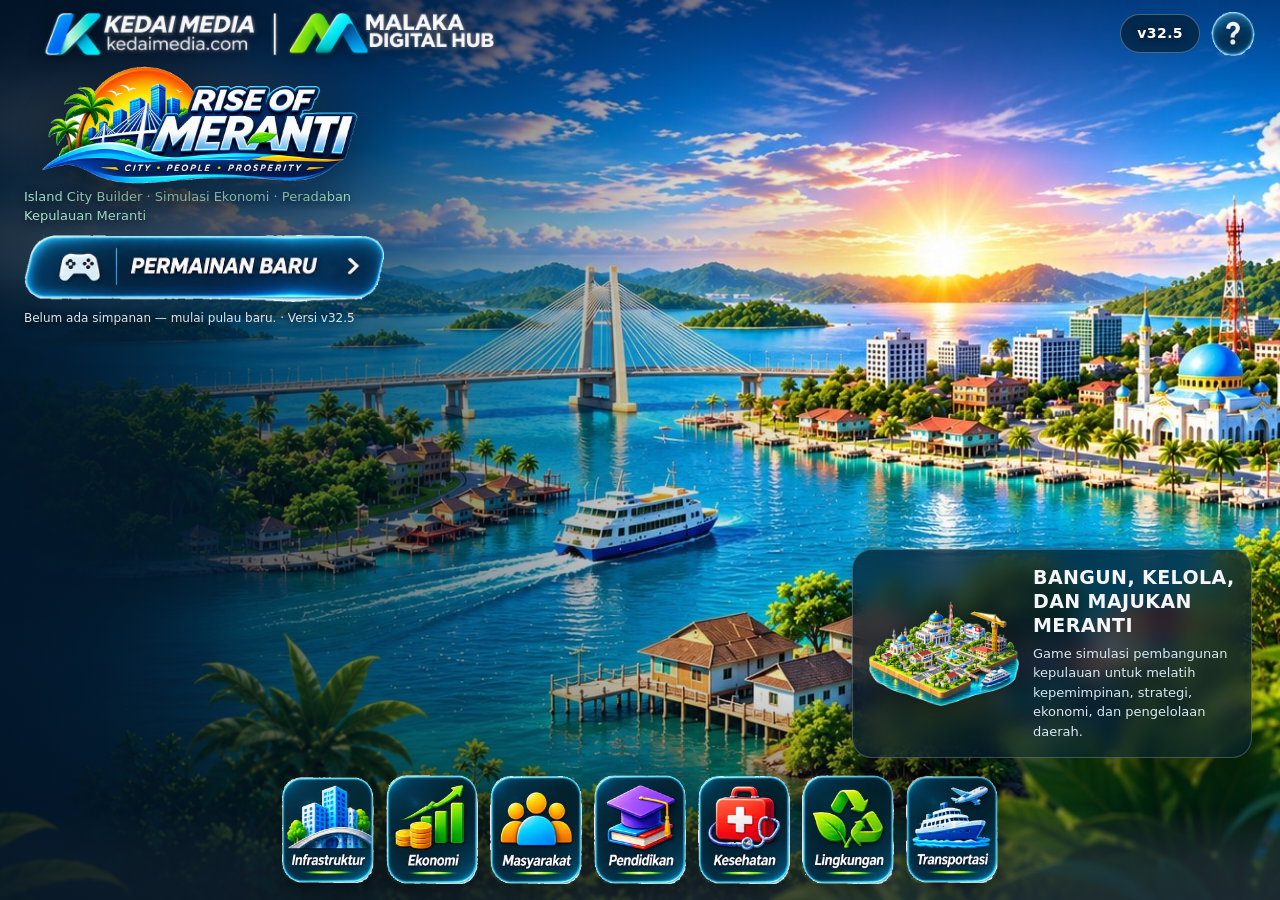
==== index.html @ 2fd9bd51 "v32.5: rebrand Meranti Rising → Rise of Meranti + logo baru PWA/favicon (judul, manifest, teks misi/" ====
<!DOCTYPE html>
<html lang="id">
<head>
<meta charset="UTF-8">
<meta name="viewport" content="width=device-width, initial-scale=1.0, maximum-scale=1.0, user-scalable=no, viewport-fit=cover">
<title>RISE OF MERANTI — Ayo Membangun Meranti!</title>
<!-- v22-W7 (PWA + Logo Resmi): manifest, theme-color, ikon Apple & favicon. -->
<link rel="manifest" href="manifest.json">
<meta name="theme-color" content="#0a1a2f">
<meta name="mobile-web-app-capable" content="yes">
<meta name="apple-mobile-web-app-capable" content="yes">
<meta name="apple-mobile-web-app-status-bar-style" content="black-translucent">
<meta name="apple-mobile-web-app-title" content="RISE OF MERANTI">
<link rel="apple-touch-icon" href="assets/icons/apple-touch-icon.png">
<link rel="icon" type="image/png" sizes="32x32" href="assets/icons/favicon-32.png">
<link rel="icon" type="image/png" sizes="48x48" href="assets/icons/favicon-48.png">
<link rel="shortcut icon" href="assets/icons/favicon-32.png">
<link rel="icon" href="assets/icons/favicon.ico">
<link rel="stylesheet" href="css/city.css?v=20">
<link rel="stylesheet" href="css/menu.css?v=2">
</head>
<body>
<!-- Layar mulai: pembuka sinematik MERANTI RISING (v20: main menu ala game PC/console; v26: layout RISE OF MERANTI — panorama + header + logo + 5 tombol nav + promo + 7 kategori, lihat css/menu.css) -->
<div id="layarMulai">
  <div class="latarSinematik"><img src="assets/menu/menu-background.jpg" alt="Panorama Kepulauan Meranti — jembatan, laut, dan kota Selatpanjang">
    <div class="awanSinematik awan1"></div>
    <div class="awanSinematik awan2"></div>
    <div class="ombakSinematik"></div>
  </div>
  <!-- Tahap 1: sinematik — menu utama v26 -->
  <div id="tahapSinematik" class="kartuMulai">
    <div class="menu-overlay" aria-hidden="true"></div>
    <div class="menu-layar">
      <!-- Header v26: kiri logo partner, kanan pill versi (teks dari VERSI_GAME) + ikon BERFUNGSI. TIDAK ADA pill sinkronisasi awan / penyimpanan akun Google / status simpan palsu / piala pencapaian — belum ada integrasinya di game (lihat README v26). Lonceng berita juga TIDAK ada di menu — berita hanya in-game (panelKiri "berita", dari S.log). -->
      <header class="menu-header">
        <div class="menu-partner"><img src="assets/menu/partner-logos.png" alt="KEDAI MEDIA — kedaimedia.com, dan MALAKA DIGITAL HUB"></div>
        <div class="menu-header-kanan">
          <span id="menuPillVersi" class="menu-pill-versi">v32.5</span>
          <button id="btnMenuBantuan" type="button" class="menu-ikon-btn" title="Cara bermain" aria-label="Cara bermain"><img src="assets/menu/crop/header-ikon-lingkaran-bantuan-kecil.png" alt=""></button>
          <button id="btnMenuProfil" type="button" class="menu-ikon-btn" title="Profil Pemain" aria-label="Profil Pemain"><img src="assets/menu/crop/header-ikon-lingkaran-profil-besar.png" alt=""></button>
          <button id="btnMenuPengaturan" type="button" class="menu-ikon-btn" title="Pengaturan" aria-label="Pengaturan"><img src="assets/menu/crop/header-ikon-lingkaran-pengaturan-kecil.png" alt=""></button>
        </div>
      </header>
      <div class="menu-utama">
        <div class="menu-kiri">
          <!-- v26: logo game baru (gambar sudah memuat judul "RISE OF MERANTI" + tagline) — JANGAN tambah teks judul via CSS. Logo lama assets/images/logo-meranti-rising.png tetap ada di repo + precache SW. -->
          <img class="menu-logo" src="assets/menu/logo-rise-of-meranti.png" alt="RISE OF MERANTI — City, People, Prosperity">
          <p class="subMulai">Island City Builder · Simulasi Ekonomi · Peradaban Kepulauan Meranti</p>
          <p id="sambutanKembali" class="sambutanKembali" style="display:none"></p>
          <!-- 5 tombol nav v26: visual = crop tombol v1 (teks sudah di dalam gambar; label teks disembunyikan visual tapi tetap di DOM + aria-label). btnMulai = entri "PERMAINAN BARU" saat BELUM ada profil (→ identitas); btnBaru = tombol yang sama saat profil SUDAH ada (dua-ketuk hapus save → narasi). Hanya satu yang tampil — ikut aturLayarMulai(). -->
          <nav class="menu-nav" aria-label="Menu utama">
            <button id="btnLanjut" type="button" class="menu-btn menu-btn-lanjutkan" aria-label="Lanjutkan Permainan"><span class="menu-btn-label">Lanjutkan Permainan</span></button>
            <button id="btnMulai" type="button" class="menu-btn menu-btn-baru" aria-label="Permainan Baru"><span class="menu-btn-label">Permainan Baru</span></button>
            <button id="btnBaru" type="button" class="menu-btn menu-btn-baru" aria-label="Permainan Baru"><span class="menu-btn-label">Permainan Baru</span><span class="menu-btn-konfirmasi" aria-hidden="true">Yakin? Ketuk lagi — simpanan lama dihapus</span></button>
            <button id="btnMuat" type="button" class="menu-btn menu-btn-muat" aria-label="Muat Permainan"><span class="menu-btn-label">Muat Permainan</span></button>
            <button id="btnProfil" type="button" class="menu-btn menu-btn-profil" aria-label="Profil Pemain"><span class="menu-btn-label">Profil Pemain</span></button>
            <button id="btnPengaturanMulai" type="button" class="menu-btn menu-btn-pengaturan" aria-label="Pengaturan"><span class="menu-btn-label">Pengaturan</span></button>
            <!-- v22-W7: tombol instal PWA — display:none secara default, hanya
                 muncul saat event beforeinstallprompt datang (lihat city.js). -->
            <button id="btnInstalMulai" class="btnUtama sekunder" style="display:none">⬇ INSTAL APLIKASI</button>
          </nav>
          <p id="infoSave" class="infoSave"></p>
        </div>
      </div>
      <!-- Panel promo v26 kanan bawah: gambar kota mini + teks (judul + deskripsi sesuai brief). -->
      <aside class="menu-promo" aria-label="Tentang RISE OF MERANTI">
        <img class="menu-promo-gambar" src="assets/menu/promo-mini-city.png" alt="Kota mini Kepulauan Meranti">
        <div class="menu-promo-teks">
          <h2>BANGUN, KELOLA, DAN MAJUKAN MERANTI</h2>
          <p>Game simulasi pembangunan kepulauan untuk melatih kepemimpinan, strategi, ekonomi, dan pengelolaan daerah.</p>
        </div>
      </aside>
      <!-- 7 kategori v26: chip bergambar (label sudah di dalam gambar crop) — klik membuka kartu detail (gambar kartu-*.png + tombol "Buka di Game"), bukan dekorasi. -->
      <nav class="menu-kategori" aria-label="Kategori pembangunan">
        <button id="menuKatInfrastruktur" type="button" class="menu-kat" aria-label="Infrastruktur"><img src="assets/menu/crop/kategori-infrastruktur.png" alt=""></button>
        <button id="menuKatEkonomi" type="button" class="menu-kat" aria-label="Ekonomi"><img src="assets/menu/crop/kategori-ekonomi.png" alt=""></button>
        <button id="menuKatMasyarakat" type="button" class="menu-kat" aria-label="Masyarakat"><img src="assets/menu/crop/kategori-masyarakat.png" alt=""></button>
        <button id="menuKatPendidikan" type="button" class="menu-kat" aria-label="Pendidikan"><img src="assets/menu/crop/kategori-pendidikan.png" alt=""></button>
        <button id="menuKatKesehatan" type="button" class="menu-kat" aria-label="Kesehatan"><img src="assets/menu/crop/kategori-kesehatan.png" alt=""></button>
        <button id="menuKatLingkungan" type="button" class="menu-kat" aria-label="Lingkungan"><img src="assets/menu/crop/kategori-lingkungan.png" alt=""></button>
        <button id="menuKatTransportasi" type="button" class="menu-kat" aria-label="Transportasi"><img src="assets/menu/crop/kategori-transportasi.png" alt=""></button>
      </nav>
    </div>
    <!-- Panel MUAT v26 (v27 menu-fix: keluar dari kolom kiri → overlay
         terpusat, anak langsung #tahapSinematik; tampil/sembunyi tetap
         via style.display, tanpa perubahan JS): detail simpanan nyata
         dari muat(); bila belum ada simpanan, tampil jujur + tombol
         Muat nonaktif. -->
    <div id="menuPanelMuat" class="menu-panel-muat" style="display:none">
      <h3>Muat Permainan</h3>
      <p id="muatStatus" class="menu-muat-status"></p>
      <dl class="menu-muat-detail">
        <div><dt>Pemimpin</dt><dd id="muatNama">—</dd></div>
        <div><dt>Level</dt><dd id="muatLevel">—</dd></div>
        <div><dt>Hari</dt><dd id="muatHari">—</dd></div>
        <div><dt>Penduduk</dt><dd id="muatPenduduk">—</dd></div>
        <div><dt>Kas</dt><dd id="muatUang">—</dd></div>
      </dl>
      <div class="menu-muat-tombol">
        <button id="btnMuatMuatkan" type="button" class="menu-muat-muatkan">▶ Muat Simpanan</button>
        <button id="btnMuatTutup" type="button" class="menu-muat-tutup">Tutup</button>
      </div>
    </div>
    <!-- Cara bermain v27 menu-fix: keluar dari kolom kiri → overlay
         terpusat, anak langsung #tahapSinematik (di samping
         #menuDetailKategori); buka/tutup tetap via menuToggleBantuan,
         tanpa perubahan JS. -->
    <details id="caraMain" class="caraMain">
      <summary>Cara bermain</summary>
      <span>🖱️ Seret peta untuk menggeser · roda mouse untuk zoom</span>
      <span>👆 Di HP/tablet: seret 1 jari untuk menggeser · cubit 2 jari untuk zoom · geser 2 jari untuk menggeser saat zoom</span>
      <span>🏠 Pilih bangunan di menu bawah, lalu ketuk lokasi di peta (ketuk 2× untuk membangun — ketukan pertama hanya pratinjau)</span>
      <span>🛣️ Bangunan butuh jalan di sampingnya · jembatan hanya di atas air</span>
      <span>👷 Bangunan butuh pekerja — penduduk tumbuh bila ada rumah &amp; layanan</span>
      <span>⏱️ 1 hari game = 48 menit nyata · tombol ⏸ / 0.5× / 1× / 2× di kanan bawah untuk jeda &amp; percepat waktu</span>
      <span>⏸️ Spasi / P = jeda · Esc = batal</span>
    </details>
    <!-- Kartu detail kategori v26 (gambar kartu-*.png): muncul saat chip kategori diketuk. -->
    <div id="menuDetailKategori" class="menu-detail-kategori" style="display:none" role="dialog" aria-label="Detail kategori">
      <img id="menuDetailGambar" src="assets/menu/crop/kartu-infrastruktur.png" alt="">
      <div class="menu-detail-isi">
        <h3 id="menuDetailJudul">Infrastruktur</h3>
        <p id="menuDetailDes"></p>
        <div class="menu-detail-tombol">
          <button id="btnMenuDetailBuka" type="button" class="menu-detail-buka">Buka di Game</button>
          <button id="btnMenuDetailTutup" type="button" class="menu-detail-tutup">Tutup</button>
        </div>
      </div>
    </div>
  </div>
  <!-- Tahap 2: identitas pemain -->
  <div id="tahapIdentitas" class="kartuMulai" style="display:none">
    <h2>Siapa pemimpin Meranti?</h2>
    <p class="desMulai">Setiap pulau besar butuh seorang pemimpin. Perkenalkan dirimu, dan pilih karaktermu.</p>
    <label class="labelForm" for="inputNama">Nama pemimpin</label>
    <input id="inputNama" class="inputNama" type="text" maxlength="20" placeholder="Contoh: Sukma Dewi" autocomplete="off">
    <p class="labelForm">Pilih karakter</p>
    <div class="pilihKarakter">
      <button type="button" class="kartuKarakter" data-gender="pria"><img src="assets/characters/player/idle.png" alt="Karakter pria"><span>Pria</span></button>
      <button type="button" class="kartuKarakter" data-gender="wanita"><img src="assets/characters/pelanggan/idle.png" alt="Karakter wanita"><span>Wanita</span></button>
    </div>
    <div class="tombolMulai">
      <button id="btnSimpanProfil" class="btnUtama">✓ MULAI MEMBANGUN</button>
      <button id="btnKembaliSinematik" class="btnUtama sekunder">← Kembali</button>
    </div>
    <p id="infoIdentitas" class="infoSave"></p>
  </div>
  <!-- Tahap 3: narasi pembuka -->
  <div id="tahapNarasi" class="kartuMulai" style="display:none">
    <h2>Selamat datang di Kepulauan Meranti</h2>
    <p class="narasi">Selamat datang di Kepulauan Meranti. Kamu telah dipercaya menjadi pemimpin pembangunan. Sebuah wilayah dengan kekayaan alam yang luar biasa kini menantikan perubahan. Bangun permukiman, ciptakan lapangan pekerjaan, kembangkan ekonomi, bangun infrastruktur, dan wujudkan masa depan yang lebih baik.</p>
    <div class="tombolMulai">
      <button id="btnMulaiNarasi" class="btnUtama"><svg viewBox="0 0 24 24" width="18" height="18" fill="none" stroke="currentColor" stroke-width="1.8" stroke-linecap="round" stroke-linejoin="round" style="vertical-align:-3px"><circle cx="12" cy="8" r="3.5"/><path d="M3 15c2.5-1.8 5-1.8 7.5 0s5 1.8 7.5 0"/><path d="M4.5 19c2.5-1.8 5-1.8 7.5 0s5 1.8 7.5 0"/></svg> MULAI MEMBANGUN MERANTI</button>
    </div>
  </div>
  <!-- Tahap profil pemain -->
  <div id="tahapProfil" class="kartuMulai" style="display:none">
    <h2>Profil Pemain</h2>
    <div class="profilIsi">
      <img id="profilAvatar" src="assets/characters/player/idle.png" alt="Avatar pemain">
      <div class="profilData">
        <p><b>Pemimpin:</b> <span id="profilNama">—</span></p>
        <p><b>Karakter:</b> <span id="profilGender">—</span></p>
        <p><b>Level:</b> <span id="profilLevel">—</span></p>
        <p><b>Hari:</b> <span id="profilHari">—</span> · <b>Penduduk:</b> <span id="profilPenduduk">—</span></p>
        <p><b>Kas:</b> <span id="profilUang">—</span></p>
        <p><b>Sejak:</b> <span id="profilDibuat">—</span></p>
      </div>
    </div>
    <div class="tombolMulai">
      <button id="btnHapusProfil" class="btnUtama sekunder">🗑 Hapus Profil</button>
      <button id="btnTutupProfil" class="btnUtama">Tutup</button>
    </div>
  </div>
  <!-- Tahap pengaturan layar mulai (v21 Worker 5, cacat 14): density +
       hapus profil tanpa harus masuk ke dalam game dulu. Hapus profil
       dua-ketuk (resetProfil) — simpanan game TIDAK dihapus; setelah itu
       MULAI menampilkan formulir identitas + tutorial lagi. -->
  <div id="tahapPengaturan" class="kartuMulai" style="display:none">
    <h2>Pengaturan</h2>
    <p class="desMulai">Tampilan &amp; profil pemain. Perubahan tersimpan otomatis.</p>
    <p class="labelForm">Tampilan (Density)</p>
    <div class="tombolMulai">
      <button type="button" class="btnUtama sekunder" data-density="compact" onclick="aturDensity('compact')">Compact — HUD ringkas</button>
      <button type="button" class="btnUtama sekunder" data-density="normal" onclick="aturDensity('normal')">Normal — ukuran v20</button>
      <button type="button" class="btnUtama sekunder" data-density="expanded" onclick="aturDensity('expanded')">Expanded — panel lega</button>
    </div>
    <p class="labelForm">Diagnostik</p>
    <div class="tombolMulai">
      <button id="btnModeDebugMulai" type="button" class="btnUtama sekunder">🔍 Mode Debug: Mati</button>
    </div>
    <p class="infoSave">Mode Debug menampilkan panel kecil di dalam game berisi kegelapan malam, frame peta, fase siang/malam &amp; status lease — untuk verifikasi tint tanpa DevTools.</p>
    <p class="labelForm">Suara &amp; Musik Melayu</p>
    <div class="tombolMulai">
      <button id="btnMuteMulai" type="button" class="btnUtama sekunder">🔊 Suara: Aktif</button>
    </div>
    <p class="labelForm">Volume Musik <span id="nilaiVolMusikMulai">70</span></p>
    <div class="tombolMulai">
      <input id="volMusikMulai" type="range" min="0" max="100" value="70" style="width:100%"
        oninput="if(window.Suara){Suara.setelVolumeMusik(this.value);document.getElementById('nilaiVolMusikMulai').textContent=this.value;}">
    </div>
    <p class="labelForm">Volume Ambience <span id="nilaiVolAmbMulai">60</span></p>
    <div class="tombolMulai">
      <input id="volAmbMulai" type="range" min="0" max="100" value="60" style="width:100%"
        oninput="if(window.Suara){Suara.setelVolumeAmbience(this.value);document.getElementById('nilaiVolAmbMulai').textContent=this.value;}">
    </div>
    <p class="labelForm">Volume Efek Suara <span id="nilaiVolSfxMulai">80</span></p>
    <div class="tombolMulai">
      <input id="volSfxMulai" type="range" min="0" max="100" value="80" style="width:100%"
        oninput="if(window.Suara){Suara.setelVolumeSfx(this.value);document.getElementById('nilaiVolSfxMulai').textContent=this.value;}">
    </div>
    <p class="infoSave">Musik Melayu + suara ombak, angin, burung, pasar, dan konstruksi. Audio mulai setelah interaksi pertama (ketentuan autoplay browser). Mute mematikan semua suara.</p>
    <!-- v22-W7 (PWA + Logo Resmi): fullscreen, instal, update. Tombol
         instal & muat-ulang display:none secara default — hanya muncul
         bila kondisinya terpenuhi (lihat perbaruiTombolPWA di city.js);
         tombol fullscreen disembunyikan bila API tidak tersedia atau
         game sudah berjalan sebagai PWA fullscreen. -->
    <p class="labelForm">Aplikasi</p>
    <div class="tombolMulai">
      <button id="btnFullscreenMulai" type="button" class="btnUtama sekunder">⛶ Masuk Fullscreen</button>
      <button id="btnInstalPengaturanMulai" type="button" class="btnUtama sekunder" style="display:none">⬇ Instal Aplikasi</button>
      <button id="btnMuatUlangBaruMulai" type="button" class="btnUtama sekunder" style="display:none">🔄 Muat Ulang — Versi Baru Tersedia</button>
    </div>
    <p class="infoSave">Instal Aplikasi memasang RISE OF MERANTI di layar utama — bisa dibuka offline setelah instal pertama. Fullscreen menyembunyikan bilah browser (cocok untuk tablet).</p>
    <p class="labelForm">Profil Pemain</p>
    <div class="tombolMulai">
      <button id="btnHapusProfilMulai" class="btnUtama sekunder">🗑 Hapus Profil</button>
      <button id="btnKembaliPengaturanMulai" class="btnUtama">← Kembali</button>
    </div>
    <p class="infoSave">Hapus profil mengembalikan layar mulai ke formulir identitas — tutorial muncul lagi di permainan baru. Simpanan game TIDAK dihapus saat profil dihapus; permainan baru langsung menimpa simpanan lama dengan kota baru.</p>
  </div>
</div>

<!-- Aplikasi (v21: density-compact = default; ganti class ke
     density-normal / density-expanded untuk mode lain — lihat :root) -->
<div id="aplikasi" class="density-compact" style="display:none">
  <section id="panggung">
    <canvas id="peta"></canvas>
    <div id="toast" class="toast"></div>
    <div id="toastAksiV24" class="toastAksiV24" style="display:none"></div>
    <!-- v22-W6: panel debug tint & lease (Mode Debug, diaktifkan dari
         Pengaturan) — menampilkan nilai aktual dari state, tanpa DevTools. -->
    <div id="panelDebug" class="panelDebug" style="display:none"></div>
    <div id="modeChip" style="display:none">
      <span id="modeChipTeks"></span>
      <button id="btnBatalMode">✕ Batal</button>
    </div>
    <div id="kartuTutorial" style="display:none">
      <div class="tutorialAtas"><span id="tutorialLangkah">Langkah 1 dari 7</span><span id="tutorialJudul"></span></div>
      <div class="tutorialBarLuar"><div id="tutorialBar" class="tutorialBarDalam"></div></div>
      <p id="tutorialDes"></p>
      <p id="tutorialProgres" class="tutorialProgres"></p>
      <p id="tutorialHadiah" class="tutorialHadiah"></p>
      <div class="tutorialTombol">
        <button id="btnTutorialAksi" class="btnTutorialAksi" style="display:none"></button>
        <button id="btnTutorialLewatiLangkah" class="btnTutorialKecil">Lewati langkah ›</button>
        <button id="btnTutorialLewati" class="btnTutorialKecil">✕ Lewati tutorial</button>
      </div>
    </div>
  </section>

  <!-- Bar atas v20: 3 zona — identitas | sumber daya | jam + aksi -->
  <header id="barAtas">
    <div class="identitas">
      <img class="logoHud" src="assets/menu/logo-rise-of-meranti.png" alt="RISE OF MERANTI">
      <img id="avatarPemain" src="assets/characters/player/idle.png" alt="Pengelola Pulau">
      <div class="judulBlok">
        <div class="judulGame">MERANTI <b>RISING</b></div>
        <div id="namaPemimpin" class="namaPemimpin">Pemimpin: —</div>
        <div class="levelBox">
          <span id="lvlTeks">Lv. 1 · Pulau Alam</span>
          <div class="xpBarLuar"><div id="xpBar" class="xpBarDalam"></div></div>
          <span id="xpTeks" class="xpTeks">0/150 XP</span>
          <!-- v32.1: pemblokir naik level (hanya tampil saat XP sudah penuh
               tapi syarat lain belum terpenuhi; ketuk -> panel Pemerintahan) -->
          <span id="blokirLevelTeks" class="blokirLevelTeks" title="" onclick="bukaTabKiri('peradaban')" style="display:none"></span>
        </div>
      </div>
    </div>
    <div class="sumberDaya">
      <span class="sd utama" title="Uang — kas kota. Pajak & penjualan masuk; gaji & biaya operasional keluar.">💰 <b id="uangTeks" class="angka">Rp0</b></span>
      <span class="sd" title="Kayu — bahan bangunan dari hutan & kebun">🪵 <b id="kayuTeks">0</b></span>
      <span class="sd" title="Batu — bahan bangunan">🪨 <b id="batuTeks">0</b></span>
      <span class="sd" title="Pasir — bahan bangunan, dari tambang pasir">⏳ <b id="pasirTeks">0</b></span>
      <span class="sd" title="Semen — dari Pabrik Bahan Bangunan (batu + pasir)">🧱 <b id="semenTeks">0</b></span>
      <span class="sd" title="Besi — bahan bangunan & industri">🔩 <b id="besiTeks">0</b></span>
      <span class="sd" title="Tual Sagu — hasil kebun, bahan baku kilang">🌿 <b id="tualTeks">0</b></span>
      <span class="sd" title="Penduduk — tumbuh bila kebahagiaan ≥ 50% & ada rumah kosong">👥 <b id="pendudukTeks">0 jiwa</b></span>
      <span class="sd" title="Kebahagiaan — rata-rata kepuasan warga kota">😊 <b id="bahagiaTeks">0%</b></span>
      <span class="sd sekunder" title="Listrik jaringan: total dipakai / kapasitas — klik untuk melihat daftar bangunan yang padam (panel Infrastruktur)" onclick="bukaTabKiri('infrastruktur')" style="cursor:pointer">⚡ <b id="listrikTeks">0/0 kW</b></span>
      <span class="sd sekunder" title="Air dipakai / kapasitas">💧 <b id="airTeks">0/0 L</b></span>
    </div>
    <!-- Jam + kalender game di bar atas (v18-D) -->
    <div id="jamAtas" class="jamAtas" title="Waktu game">
      <span id="ikonFase" class="ikonFase" title="Fase siang/malam">☀️</span>
      <span id="jamAtasHari" class="jamHari">Rabu | 11 November</span>
      <b id="jamAtasJam" class="jamBesar">06:00</b>
      <span id="jamAtasFase" class="jamFase">Pagi</span>
      <span id="jamAtasCuaca" class="jamCuaca">Cerah | 31°C</span>
    </div>
    <div class="tombolAtas">
      <button id="btnBerita" class="btnIkon" title="Berita Pulau"><svg viewBox="0 0 24 24" width="18" height="18" fill="none" stroke="currentColor" stroke-width="1.8" stroke-linecap="round" stroke-linejoin="round"><path d="M18 9a6 6 0 1 0-12 0c0 6-2.5 7-2.5 7h17S18 15 18 9"/><path d="M10 20a2.2 2.2 0 0 0 4 0"/></svg><span id="lencanaBerita" class="lencanaBerita" style="display:none"></span></button>
      <button id="btnSimpan" class="btnIkon" title="Simpan"><svg viewBox="0 0 24 24" width="18" height="18" fill="none" stroke="currentColor" stroke-width="1.8" stroke-linecap="round" stroke-linejoin="round"><path d="M5 3h11l3 3v15H5V3Z"/><path d="M8 3v5h7V3"/><path d="M8 21v-7h8v7"/></svg></button>
      <button id="btnSuara" class="btnIkon" title="Suara"><svg viewBox="0 0 24 24" width="18" height="18" fill="none" stroke="currentColor" stroke-width="1.8" stroke-linecap="round" stroke-linejoin="round"><path d="M4 9v6h4l5 4V5L8 9H4Z"/><path d="M16.5 8.5a5 5 0 0 1 0 7"/><path d="M19 6a8.5 8.5 0 0 1 0 12"/></svg></button>
      <button id="btnPengaturan" class="btnIkon" title="Pengaturan"><svg viewBox="0 0 24 24" width="18" height="18" fill="none" stroke="currentColor" stroke-width="1.8" stroke-linecap="round" stroke-linejoin="round"><circle cx="12" cy="12" r="3.2"/><path d="M12 2.8v2.7M12 18.5v2.7M2.8 12h2.7M18.5 12h2.7M5.2 5.2l1.9 1.9M16.9 16.9l1.9 1.9M18.8 5.2l-1.9 1.9M7.1 16.9l-1.9 1.9"/></svg></button>
      <button id="btnToggleKiri" class="btnIkon" title="Panel kiri">☰</button>
      <button id="btnToggleKanan" class="btnIkon" title="Panel info">ℹ</button>
      <button id="btnAdvisor" class="btnIkon" title="Penasihat Kota">🧭</button>
    </div>
  </header>

  <!-- Kolom kiri v20: rel nav SVG + panel (satu panel dalam satu waktu).
       #tglCuaca TETAP di DOM (JS menulis #hariTeks/#tglTeks/#jamTeks/
       #cuacaTeks/#suhuTeks) tetapi disembunyikan via CSS — jam/tanggal/
       cuaca sudah ada di top HUD. -->
  <div id="kolomKiri">
    <div id="tglCuaca" class="kartuKaca" aria-hidden="true">
      <div class="tglIkon">📅</div>
      <div class="tglTeks"><b id="hariTeks">Hari 1</b><span id="tglTeks">—</span></div>
      <div class="cuacaTeks"><span id="jamTeks">06:00</span> WIB<br><span id="cuacaTeks">☀ Cerah</span> · <span id="suhuTeks">31°C</span></div>
    </div>
    <div id="barisKiri">
      <!-- v28: sidebar mockup — 9 baris utama berlabel (ikon SVG konsisten),
           satu panel terbuka per klik. Pemetaan ke panel nyata:
           Ringkasan Kota -> peta (v29.2: cabang "peta" merender DULU
           ringkasan kota sungguhan dari data S, lalu legenda terrain di
           bawahnya); Peta Meranti -> pulau (Kepulauan, 27 pulau);
           Penduduk -> penduduk; Statistik -> statistik; Konstruksi -> drawer bangun; Infrastruktur ->
           infrastruktur; Pemerintahan -> peradaban; Pendidikan/Kesehatan
           -> drawer bangun pada tab itu (data-aksi, ditangani pasangTombol).
           Misi/Ekonomi/Lalu Lintas/Penelitian tetap ada di grup Lainnya
           (data-tab dipertahankan, dipakai tes + renderPanelKiri). -->
      <nav id="relKiri" aria-label="Navigasi utama">
        <button data-tab="peta" aria-label="Ringkasan Kota" title="Ringkasan Kota"><svg viewBox="0 0 24 24" width="22" height="22" fill="none" stroke="currentColor" stroke-width="1.8" stroke-linecap="round" stroke-linejoin="round"><path d="M4 11 12 4l8 7"/><path d="M6 9.5V20h12V9.5"/><path d="M10 20v-5h4v5"/></svg><span class="navLabel">Ringkasan Kota</span><span class="navTip">Ringkasan Kota</span></button>
        <button data-tab="pulau" aria-label="Peta Meranti" title="Peta Meranti"><svg viewBox="0 0 24 24" width="22" height="22" fill="none" stroke="currentColor" stroke-width="1.8" stroke-linecap="round" stroke-linejoin="round"><path d="M12 21s-6-5.2-6-10a6 6 0 0 1 12 0c0 4.8-6 10-6 10Z"/><circle cx="12" cy="11" r="2.2"/></svg><span class="navLabel">Peta Meranti</span><span class="navTip">Peta Meranti</span></button>
        <button data-tab="penduduk" aria-label="Penduduk" title="Penduduk"><svg viewBox="0 0 24 24" width="22" height="22" fill="none" stroke="currentColor" stroke-width="1.8" stroke-linecap="round" stroke-linejoin="round"><circle cx="9" cy="8" r="3.2"/><path d="M3.5 19c.6-3.2 2.8-5 5.5-5s4.9 1.8 5.5 5"/><circle cx="17" cy="9" r="2.4"/><path d="M15.5 14.6c2.6.3 4.4 1.9 5 4.4"/></svg><span class="navLabel">Penduduk</span><span class="navTip">Penduduk</span></button>
        <button data-tab="statistik" aria-label="Statistik" title="Statistik"><svg viewBox="0 0 24 24" width="22" height="22" fill="none" stroke="currentColor" stroke-width="1.8" stroke-linecap="round"><path d="M4 20V4"/><path d="M4 20h16"/><path d="M8 16v-5M12 16V8M16 16v-3"/></svg><span class="navLabel">Statistik</span><span class="navTip">Statistik</span></button>
        <button data-aksi="bangun" aria-label="Konstruksi" title="Konstruksi — buka menu bangun"><svg viewBox="0 0 24 24" width="22" height="22" fill="none" stroke="currentColor" stroke-width="1.8" stroke-linecap="round" stroke-linejoin="round"><path d="M14.5 6.5a4 4 0 0 0-5.6 5L3 17.4V21h3.6l5.9-5.9a4 4 0 0 0 5-5.6L14 12.9l-2.4-2.4 2.9-4Z"/></svg><span class="navLabel">Konstruksi</span><span class="navTip">Konstruksi</span></button>
        <button data-tab="infrastruktur" aria-label="Infrastruktur" title="Infrastruktur"><svg viewBox="0 0 24 24" width="22" height="22" fill="none" stroke="currentColor" stroke-width="1.8" stroke-linecap="round" stroke-linejoin="round"><path d="M8 3l2.5 18M16 3l-2.5 18"/><path d="M12 5v2.5M12 10.5v2.5M12 16v2.5"/></svg><span class="navLabel">Infrastruktur</span><span class="navTip">Infrastruktur</span></button>
        <button data-tab="peradaban" aria-label="Pemerintahan" title="Pemerintahan"><svg viewBox="0 0 24 24" width="22" height="22" fill="none" stroke="currentColor" stroke-width="1.8" stroke-linecap="round" stroke-linejoin="round"><path d="m3 9 9-6 9 6M4 9v11M20 9v11M8 12v5M12 12v5M16 12v5M2 20h20"/></svg><span class="navLabel">Pemerintahan</span><span class="navTip">Pemerintahan</span></button>
        <button data-aksi="bangun:pendidikan" aria-label="Pendidikan" title="Pendidikan — buka menu bangun"><svg viewBox="0 0 24 24" width="22" height="22" fill="none" stroke="currentColor" stroke-width="1.8" stroke-linecap="round" stroke-linejoin="round"><path d="M2.5 9 12 4l9.5 5L12 14 2.5 9Z"/><path d="M6.5 11.5V16c0 1.6 2.5 3 5.5 3s5.5-1.4 5.5-3v-4.5"/><path d="M21.5 9V15"/></svg><span class="navLabel">Pendidikan</span><span class="navTip">Pendidikan</span></button>
        <button data-aksi="bangun:kesehatan" aria-label="Kesehatan" title="Kesehatan — buka menu bangun"><svg viewBox="0 0 24 24" width="22" height="22" fill="none" stroke="currentColor" stroke-width="1.8" stroke-linecap="round" stroke-linejoin="round"><circle cx="12" cy="12" r="9"/><path d="M12 8v8M8 12h8"/></svg><span class="navLabel">Kesehatan</span><span class="navTip">Kesehatan</span></button>
        <div class="navPemisah" aria-hidden="true"></div>
        <div class="navGrupLabel" aria-hidden="true">Lainnya</div>
        <button data-tab="misi" class="kompak" aria-label="Misi" title="Misi"><svg viewBox="0 0 24 24" width="22" height="22" fill="none" stroke="currentColor" stroke-width="1.8"><circle cx="12" cy="12" r="9"/><circle cx="12" cy="12" r="5"/><circle cx="12" cy="12" r="1.4" fill="currentColor" stroke="none"/></svg><span class="navLabel">Misi</span><span class="navTip">Misi</span></button>
        <button data-tab="ekonomi" class="kompak" aria-label="Ekonomi" title="Ekonomi"><svg viewBox="0 0 24 24" width="22" height="22" fill="none" stroke="currentColor" stroke-width="1.8" stroke-linecap="round" stroke-linejoin="round"><path d="M4 20V10M10 20V4M16 20v-8M21 20H3"/></svg><span class="navLabel">Ekonomi</span><span class="navTip">Ekonomi</span></button>
        <button data-tab="lalin" class="kompak" aria-label="Lalu Lintas" title="Lalu Lintas"><svg viewBox="0 0 24 24" width="22" height="22" fill="none" stroke="currentColor" stroke-width="1.8" stroke-linecap="round" stroke-linejoin="round"><rect x="9" y="2.5" width="6" height="19" rx="3"/><circle cx="12" cy="7" r="1.5" fill="currentColor" stroke="none"/><circle cx="12" cy="12" r="1.5" fill="currentColor" stroke="none"/><circle cx="12" cy="17" r="1.5" fill="currentColor" stroke="none"/></svg><span class="navLabel">Lalu Lintas</span><span class="navTip">Lalu Lintas</span></button>
        <button data-tab="riset" class="kompak" aria-label="Penelitian" title="Penelitian"><svg viewBox="0 0 24 24" width="22" height="22" fill="none" stroke="currentColor" stroke-width="1.8" stroke-linecap="round" stroke-linejoin="round"><path d="M9 3h6M10 3v5.5L4.5 18a2 2 0 0 0 1.8 3h11.4a2 2 0 0 0 1.8-3L14 8.5V3"/><path d="M7.5 14h9"/></svg><span class="navLabel">Penelitian</span><span class="navTip">Penelitian</span></button>
      </nav>
      <!-- v21 Worker 2: panel kiri COLLAPSED secara default — saat game
           dimulai hanya ikon nav yang terlihat (termasuk Misi); panel
           dibuka lewat bukaTabKiri() saat ikon diketuk. -->
      <aside id="panelKiri" class="kartuKaca tersembunyi">
        <div id="panelKiriIsi"></div>
      </aside>
    </div>
    <!-- Pintasan wilayah (v20): pulau & kecamatan tetap bisa dibuka.
         Isi panelnya dari renderPanelKiri (cabang pulau/kecamatan sudah ada).
         Worker 2: pasang handler seperti #relKiri —
         document.querySelectorAll("#pintasanWilayah button").forEach(b =>
         b.onclick = () => bukaTabKiri(b.dataset.tab)); -->
    <div id="pintasanWilayah">
      <button data-tab="pulau" title="Kepulauan"><svg viewBox="0 0 24 24" width="15" height="15" fill="none" stroke="currentColor" stroke-width="1.8" stroke-linecap="round" stroke-linejoin="round"><path d="M12 21s-6-5.2-6-10a6 6 0 0 1 12 0c0 4.8-6 10-6 10Z"/><circle cx="12" cy="11" r="2.2"/></svg>Kepulauan</button>
      <button data-tab="kecamatan" title="Kecamatan"><svg viewBox="0 0 24 24" width="15" height="15" fill="none" stroke="currentColor" stroke-width="1.8" stroke-linecap="round" stroke-linejoin="round"><path d="M3 11 12 4l9 7"/><path d="M5 10v10M19 10v10M9 20v-6h6v6"/></svg>Kecamatan</button>
    </div>
    <div id="aksiBangunan" style="display:none">
      <button id="btnAksiPindah" class="btnAksi">✥ Pindah</button>
      <button id="btnAksiPutar" class="btnAksi">↻ Putar</button>
      <button id="btnAksiHapus" class="btnAksi bahaya"><svg viewBox="0 0 24 24" width="14" height="14" fill="none" stroke="currentColor" stroke-width="1.8" stroke-linecap="round" stroke-linejoin="round" style="vertical-align:-2px"><path d="M4 7h16"/><path d="M9 7V5h6v2"/><path d="M6.5 7l1 13h9l1-13"/><path d="M10 11v6M14 11v6"/></svg> Hapus</button>
    </div>
  </div>

  <!-- Kolom kanan v20: minimap ringkas di atas, panel kontekstual di bawah.
       #kartuStatistik TETAP di DOM (JS menulis ID stat-*) tetapi
       disembunyikan via CSS — isinya pindah ke panel Statistik baru
       (data-tab="statistik", cabang renderPanelKiri oleh Worker 2). -->
  <div id="kolomKanan">
    <div id="kartuPeta" class="kartuKaca">
      <div class="kartuJudul"><span>Peta Meranti</span><span class="kartuJudulAksi"><button id="btnPetaBesar" title="Perbesar minimap" aria-label="Perbesar minimap">⤢</button><button id="btnPetaTutup" title="Tutup minimap" aria-label="Tutup minimap" aria-expanded="true">▾</button><span class="kompas" title="Utara">N</span></span></div>
      <canvas id="minimap" width="220" height="132"></canvas>
      <div class="miniKontrol">
        <button id="btnZoomIn" title="Perbesar">＋</button>
        <button id="btnZoomOut" title="Perkecil">－</button>
        <button id="btnPusat" title="Pusatkan peta">◎</button>
      </div>
    </div>
    <div id="kartuStatistik" class="kartuKaca" aria-hidden="true">
      <div class="statBaris">
        <span class="statIkon">👥</span>
        <div class="statIsi"><div class="statLabel">Penduduk</div><div class="statNilai"><b id="statPenduduk">0 jiwa</b> <span id="statPendudukTumbuh" class="hijau"></span></div></div>
        <button class="statBuka" data-tab="penduduk" title="Detail penduduk">›</button>
      </div>
      <div class="statBaris">
        <span class="statIkon">😊</span>
        <div class="statIsi"><div class="statLabel">Kebahagiaan</div><div class="statNilai"><b id="statBahagia">0%</b></div><div class="bar"><div id="statBahagiaBar" class="barIsi" style="background:#22c55e"></div></div></div>
      </div>
      <div class="statBaris">
        <span class="statIkon">🏛️</span>
        <div class="statIsi"><div class="statLabel">Ekonomi</div><div class="statNilai"><b id="statEkonomi">Rp0/hari</b></div></div>
        <button class="statBuka" data-tab="ekonomi" title="Detail ekonomi">›</button>
      </div>
      <div class="statBaris">
        <span class="statIkon">🏆</span>
        <div class="statIsi"><div class="statLabel">Peradaban</div><div class="statNilai"><b id="statPeradaban">Level 1</b></div></div>
        <button class="statBuka" data-tab="peradaban" title="Detail peradaban">›</button>
      </div>
      <div class="statBaris">
        <span class="statIkon">🚗</span>
        <div class="statIsi"><div class="statLabel">Kemacetan</div><div class="statNilai"><b id="statMacet">—</b></div></div>
      </div>
      <div class="statBaris">
        <span class="statIkon">🏥</span>
        <div class="statIsi"><div class="statLabel">Layanan Publik</div><div class="statNilai"><b id="statLayanan">—</b></div></div>
      </div>
      <div class="statBaris">
        <span class="statIkon">🌿</span>
        <div class="statIsi"><div class="statLabel">Lingkungan</div><div class="statNilai"><b id="statLingkungan">—</b></div></div>
      </div>
      <div class="statBaris">
        <span class="statIkon">✨</span>
        <div class="statIsi"><div class="statLabel">Kualitas Hidup</div><div class="statNilai"><b id="statKualitas">—</b></div></div>
      </div>
    </div>
    <aside id="panelKanan" class="kartuKaca" style="display:none"></aside>
  </div>

  <!-- Mode Bangun v20: tombol compact (bukan lingkaran 76px) -->
  <button id="btnModeBangun" title="Mode Bangun"><svg viewBox="0 0 24 24" width="18" height="18" fill="none" stroke="currentColor" stroke-width="1.8" stroke-linecap="round" stroke-linejoin="round"><path d="M14.5 6.5a4 4 0 0 0-5.6 5L3 17.4V21h3.6l5.9-5.9a4 4 0 0 0 5-5.6L14 12.9l-2.4-2.4 2.9-4Z"/></svg><span>Mode Bangun</span></button>

  <!-- Kontrol kecepatan v20 (KEPUTUSAN: tetap di kanan bawah, dibuat compact —
       tidak dipindah ke top HUD agar bar atas tetap ringkas di tablet) -->
  <div id="kontrolWaktu">
    <button id="btnKec0" title="Jeda"><svg viewBox="0 0 24 24" width="15" height="15" fill="none" stroke="currentColor" stroke-width="2.4" stroke-linecap="round"><path d="M9 5v14M15 5v14"/></svg></button>
    <button id="btnKec05" title="Kecepatan 0.5x">0.5×</button>
    <button id="btnKec1" class="aktif" title="Kecepatan 1x">1×</button>
    <button id="btnKec2" title="Kecepatan 2x">2×</button>
  </div>

  <!-- Menu bangun bawah v20: bottom build drawer.
       #katBangun = bar kategori (selalu terlihat saat Mode Bangun aktif);
       katalog (#itemBangunWrap) bisa dilipat via #btnLipatKatalog
       (toggle class "terlipat" pada #menuBangun) atau ditutup penuh
       via #btnTutupDrawer (tutupDrawerBangun: drawer hilang, mode
       bangun batal, kembali ke toolbar saja).
       v21 Worker 3: saat terlipat HANYA bar kategori yang terlihat
       (toolbar ~48-56px); katalog dibuka lagi dengan klik tab kategori.
       19 kategori: wadah + CSS sudah siap digulir horizontal. -->
  <footer id="menuBangun" class="kartuKaca">
    <div id="katBangun"></div>
    <div id="barisKatalog">
      <span class="labelKatalog">Katalog Bangunan</span>
      <span class="tombolKatalog">
        <button id="btnLipatKatalog" title="Lipat katalog (hanya bar kategori)" aria-label="Lipat katalog">▾</button>
        <button id="btnTutupDrawer" title="Tutup menu bangun" aria-label="Tutup menu bangun">✕</button>
      </span>
    </div>
    <div id="pesanKatalog" class="pesanKatalog" style="display:none"></div>
    <div id="chipSubKategori" class="chipSubKategori" style="display:none"></div>
    <div id="itemBangunWrap">
      <button id="btnGeserKiri" class="geser">‹</button>
      <div id="itemBangun"></div>
      <button id="btnGeserKanan" class="geser">›</button>
    </div>
  </footer>

  <!-- v24: drawer Penasihat Kota (di-render UIV24.renderAdvisor()) -->
  <aside id="drawerAdvisorV24" class="drawerAdvisorV24" style="display:none"></aside>

  <!-- Berita Pulau -->
  <div id="beritaPulau"><span class="beritaLabel"><svg viewBox="0 0 24 24" width="14" height="14" fill="none" stroke="currentColor" stroke-width="2" stroke-linecap="round" stroke-linejoin="round" style="vertical-align:-2px"><path d="M4 20V10M10 20V4M16 20v-8M21 20H3"/></svg> Berita Pulau</span><div class="beritaJalan"><span id="beritaTeks"></span></div></div>
</div>

<!-- Modal naik level -->
<div id="modalLevel" style="display:none">
  <div class="kartuModal">
    <div class="logoMulai"><svg viewBox="0 0 24 24" width="52" height="52" fill="none" stroke="#fbbf24" stroke-width="1.8" stroke-linecap="round" stroke-linejoin="round"><path d="M7 4h10v5a5 5 0 0 1-10 0V4Z"/><path d="M7 5H4a3 3 0 0 0 3.2 5M17 5h3a3 3 0 0 1-3.2 5"/><path d="M12 14v3.5"/><path d="M8.5 21h7M10 17.5h4"/></svg></div>
    <h2 id="levelJudul">Level 2</h2>
    <p id="levelDes"></p>
    <p id="levelHadiah" class="hadiah"></p>
    <button id="btnLevelTutup" class="btnUtama">Lanjutkan Membangun</button>
  </div>
</div>

<script src="js/city-data.js?v=13"></script>
<script src="js/city-map.js?v=4"></script>
<script src="js/city-utilitas.js?v=3"></script>
<script src="js/city-bahagia.js?v=2"></script>
<script src="js/city-lalin.js?v=4"></script>
<script src="js/city-jalan.js?v=2"></script>
<script src="js/city-kendaraan.js?v=7"></script>
<script src="js/city-persimpangan.js?v=1"></script>
<script src="js/city-maritim.js?v=4"></script>
<script src="js/city-suara.js?v=1"></script>
<script src="js/city-warga.js?v=2"></script>
<script src="js/city-bubble.js?v=4"></script>
<script src="js/city-diagnostik.js?v=5"></script>
<script src="js/city-advisor.js?v=11"></script>
<script src="js/city-layanan.js?v=2"></script>
<script src="js/city.js?v=54"></script>
<script src="js/city-tutorial.js?v=1"></script>
<script src="js/city-ui-v24.js?v=6"></script>
</body>
</html>
---- css/city.css ----
/* =====================================================================
   MERANTI RISING — v20 Complete UI/UX Modernization + v21 Worker 1-5
   (Compact HUD & Full Viewport Optimization — lapisan presentasi saja)
   Design system: premium modern city builder (SimCity / Cities:
   Skylines), minimalis, dark translucent HUD, glassmorphism hanya
   pada panel melayang. Peta = 80-90% layar; panel tidak menutupi peta.
   Struktur HTML dipertahankan: semua ID lama tetap ada (lihat Kontrak
   ID di laporan Worker 1). File JS TIDAK diubah oleh v20 Worker 1.
   v21 Worker 1: token ukuran compact di :root + density mode;
   html/body/#aplikasi 100dvh; header/nav/posisi kolom compact.
   VERSI_GAME "v21" (naik dari "v20" di Worker 5).
   ===================================================================== */

/* ---------- A. DESIGN SYSTEM ---------- */
:root {
  --warna-latar: #0b1c2c;
  --warna-latar-2: #12293d;
  --panel: rgba(8, 28, 48, .82);
  --panel-kuat: rgba(8, 28, 48, .92);
  --panel-border: rgba(255, 255, 255, .14);
  --panel-border-kuat: rgba(255, 255, 255, .22);
  --aksen: #16a34a;
  --aksen-terang: #22c55e;
  --aksen-muda: #4ade80;
  --aksen-teal: #00b894;
  --emas: #fbbf24;
  --emas-muda: #fde68a;
  --teks: #f5f6fa;
  --teks-redup: #cbd5e1;
  --teks-samar: #94a3b8;
  --bahaya: #ef4444;
  --radius-s: 12px;
  --radius-m: 16px;
  --radius-l: 20px;
  --radius-pil: 999px;
  --spasi-xs: 4px;
  --spasi-s: 8px;
  --spasi-m: 12px;
  --spasi-l: 16px;
  --spasi-xl: 24px;
  --font: "Segoe UI", system-ui, -apple-system, "Helvetica Neue", sans-serif;
  --anim: 200ms ease;
  --anim-cepat: 150ms ease;
  --anim-lambat: 250ms ease;
  --bayangan: 0 10px 30px rgba(0, 0, 0, .35);
  --bayangan-kecil: 0 6px 18px rgba(0, 0, 0, .35);
  --bayangan-aksen: 0 8px 22px rgba(34, 197, 94, .4);
  /* ---------- v21 Worker 1: TOKEN UKURAN COMPACT (default) ----------
     Nilai default di :root = mode compact (tablet & desktop).
     Density mode via class pada #aplikasi (variabel diwariskan ke
     semua elemen HUD di dalamnya). JANGAN pakai transform: scale()
     pada seluruh aplikasi — skala UI terpisah dari skala dunia. */
  --hud-tinggi: 52px;        /* tinggi header 48-56px */
  --avatar: 36px;            /* avatar pemain 34-38px */
  --nav-lebar: 44px;         /* rel nav kiri 40-48px */
  --panel-lebar: 240px;      /* lebar kolom kiri / panel 210-240px */
  --minimap-lebar: 200px;    /* lebar kolom kanan / minimap 180-210px (dipakai Worker 2) */
  --drawer-maks: 30vh;       /* tinggi maks drawer bangun (dipakai Worker 3) */
  --kartu-lebar: 120px;      /* kartu bangun 110-135px (dipakai Worker 3) */
  --kartu-gambar: 64px;      /* gambar kartu bangun 60-75px (dipakai Worker 3) */
  --kontrol-tinggi: 44px;    /* kontrol waktu / tombol Mode Bangun 42-48px */
  --berita-tinggi: 26px;     /* ticker berita 24-28px */
  --ikon-btn: 32px;          /* tombol ikon bar atas 30-36px */
  --kolom-bawah: 150px;      /* jarak bawah kolom kiri/kanan (ticker + tombol + celah) */
  --spasi-kompak: 8px;
}
/* v21: density-compact = default (nilai sama dengan :root, ditulis
   eksplisit supaya mode bisa diganti via JS tanpa mengubah :root). */
#aplikasi.density-compact {
  --hud-tinggi: 52px; --avatar: 36px; --nav-lebar: 44px;
  --panel-lebar: 240px; --minimap-lebar: 200px; --drawer-maks: 30vh;
  --kartu-lebar: 120px; --kartu-gambar: 64px; --kontrol-tinggi: 44px;
  --berita-tinggi: 26px; --ikon-btn: 32px; --kolom-bawah: 150px;
}
/* v21: density-normal = ukuran v20 (layar kecil / pengguna yang
   memilih tampilan lebih besar). */
#aplikasi.density-normal {
  --hud-tinggi: 62px; --avatar: 46px; --nav-lebar: 48px;
  --panel-lebar: 300px; --minimap-lebar: 248px; --drawer-maks: 40vh;
  --kartu-lebar: 124px; --kartu-gambar: 64px; --kontrol-tinggi: 48px;
  --berita-tinggi: 28px; --ikon-btn: 36px; --kolom-bawah: 190px;
}
/* v21: density-expanded = panel sengaja dibuka lebar (dipakai Worker 2
   saat panel statistik/minimap diperbesar). */
#aplikasi.density-expanded {
  --hud-tinggi: 60px; --avatar: 44px; --nav-lebar: 52px;
  --panel-lebar: 300px; --minimap-lebar: 248px; --drawer-maks: 40vh;
  --kartu-lebar: 135px; --kartu-gambar: 75px; --kontrol-tinggi: 48px;
  --berita-tinggi: 28px; --ikon-btn: 40px; --kolom-bawah: 190px;
}

* { box-sizing: border-box; margin: 0; padding: 0; }
/* v21 Worker 1: FULL VIEWPORT — 100dvh (fallback 100%) supaya game
   mengisi seluruh viewport tanpa scroll halaman; overflow hidden di
   html/body; safe-area dipakai konsisten di HUD/drawer (lihat
   #barAtas, #kolomKiri/#kolomKanan, #menuBangun, #beritaPulau).
   Address bar / tab browser TIDAK bisa dihilangkan via CSS. */
html, body { height: 100%; height: 100dvh; overflow: hidden; }
body {
  font-family: var(--font);
  background: linear-gradient(160deg, #0f2027, #203a43, #2c5364);
  color: var(--teks);
  font-size: 14px;
  line-height: 1.5;
  -webkit-user-select: none; user-select: none;
  -webkit-tap-highlight-color: transparent;
  overscroll-behavior: none;
}
button { font-family: inherit; cursor: pointer; color: inherit; }
button:focus-visible, summary:focus-visible, input:focus-visible {
  outline: 2px solid var(--aksen-terang); outline-offset: 2px;
}
h1, h2, h3 { line-height: 1.2; font-weight: 800; }

/* Panel kaca — satu-satunya permukaan glassmorphism */
.kartuKaca {
  background: var(--panel);
  border: 1px solid var(--panel-border);
  border-radius: var(--radius-m);
  backdrop-filter: blur(12px); -webkit-backdrop-filter: blur(12px);
  box-shadow: var(--bayangan);
}

/* ---------- Aplikasi: peta memenuhi layar ---------- */
/* v21: 100dvh (fallback 100%), overflow hidden — tanpa scroll halaman. */
#aplikasi { position: relative; height: 100%; height: 100dvh; overflow: hidden; }
#panggung { position: absolute; inset: 0; background: #1f6fc0; overflow: hidden; }
#peta { position: absolute; inset: 0; width: 100%; height: 100%; touch-action: none; cursor: grab; }
#peta:active { cursor: grabbing; }

/* ---------- B. TOP HUD — 3 zona ---------- */
#barAtas {
  position: absolute;
  top: calc(10px + env(safe-area-inset-top, 0px));
  left: calc(10px + env(safe-area-inset-left, 0px));
  right: calc(10px + env(safe-area-inset-right, 0px));
  z-index: 20;
  /* v20 Worker 3: SATU BARIS (nowrap) — HUD 2 baris akan menutupi
     kolom kiri/kanan (top = 20px + --hud-tinggi). Zona tengah menyusut & bisa digeser
     horizontal bila pill tidak muat; di ≤820px wrap diizinkan lagi.
     v21 Worker 1: COMPACT — tinggi header = --hud-tinggi (52px).
     Penentu tinggi BUKAN avatar (36px) melainkan tumpukan teks
     identitas (judul+nama+level ≈ 43px, line-height 1.1) + padding
     vertikal 5px + border 2px ≈ 55px total. */
  display: flex; align-items: center; gap: 10px; flex-wrap: nowrap;
  min-height: var(--hud-tinggi);
  padding: 5px 12px;
  background: var(--panel);
  border: 1px solid var(--panel-border);
  border-radius: var(--radius-m);
  backdrop-filter: blur(12px); -webkit-backdrop-filter: blur(12px);
  box-shadow: var(--bayangan);
}
/* Zona kiri: identitas */
.identitas { display: flex; align-items: center; gap: var(--spasi-kompak); min-width: 0; flex: none; }
#avatarPemain {
  width: var(--avatar); height: var(--avatar); border-radius: 50%; object-fit: cover; flex: none;
  border: 2px solid var(--emas); background: #1e3a5f;
}
.judulBlok { min-width: 0; }
.judulGame { font-size: 15px; font-weight: 800; white-space: nowrap; letter-spacing: .4px; line-height: 1.1; }
.judulGame b { color: var(--aksen-muda); }
.namaPemimpin { font-size: 11.5px; font-weight: 700; color: var(--emas-muda); white-space: nowrap; margin-top: 0; line-height: 1.1; }
.levelBox { display: flex; align-items: center; gap: 6px; margin-top: 1px; }
#lvlTeks { font-size: 11.5px; font-weight: 700; white-space: nowrap; color: #a5f3c0; line-height: 1.1; }
.xpBarLuar { width: 88px; height: 6px; background: rgba(255, 255, 255, .2); border-radius: 5px; overflow: hidden; }
.xpBarDalam { height: 100%; width: 0%; background: linear-gradient(90deg, var(--emas), #f59e0b); transition: width .4s ease; }
.xpTeks { font-size: 10.5px; color: var(--teks-redup); white-space: nowrap; line-height: 1.1; }
/* v32.1: pemblokir naik level di HUD — hanya tampil saat XP sudah penuh
   tapi syarat lain belum terpenuhi. Sengaja TIDAK disembunyikan di
   media query ≤1366px/≤1100px (berbeda dengan .xpTeks): justru di tablet
   pemain butuh tahu kenapa level tidak naik. Teks singkat (pemblokir
   pertama saja, mis. "↑ Penduduk 10/20") supaya HUD tipis tetap muat. */
.blokirLevelTeks { font-size: 10.5px; color: #fbbf24; white-space: nowrap; line-height: 1.1; cursor: pointer; font-weight: 700; }
/* Zona tengah: sumber daya — uang menonjol, listrik/air sekunder kecil.
   v20 Worker 3: zona ini menyusut (min-width 0) & bisa digeser
   horizontal — HUD tetap satu baris di tablet/laptop.
   v21 Worker 5 (cacat 10): justify-content: SAFE center — pill tetap
   di tengah bila muat, tetapi bila overflow (lebar ±1074px) isi
   menempel ke KIRI, bukan terpotong di kiri. justify-content: center
   biasa + overflow-x: auto memotong pil PERTAMA (uang) karena sisi kiri
   yang terpotong tidak bisa digulir kembali — persis gejala live v20
   ("hanya terlihat 749.282"). Fallback flex-start untuk browser lama
   yang belum mengenal "safe center". */
.sumberDaya { display: flex; gap: 6px; flex-wrap: nowrap; margin-left: auto; margin-right: auto; justify-content: flex-start; justify-content: safe center; flex: 1 1 auto; min-width: 0; overflow-x: auto; scrollbar-width: none; }
.sumberDaya::-webkit-scrollbar { display: none; }
.sd {
  font-size: 12px; white-space: nowrap;
  background: rgba(255, 255, 255, .07);
  border: 1px solid rgba(255, 255, 255, .09);
  border-radius: var(--radius-pil); padding: 4px 8px;
  transition: background var(--anim-cepat);
}
.sd:hover { background: rgba(255, 255, 255, .13); }
.sd.utama { background: rgba(251, 191, 36, .14); border-color: rgba(251, 191, 36, .35); font-size: 12.5px; }
.sd .angka { color: var(--emas-muda); }
.sd .angka.minus { color: #ff7675; }
.sd.sekunder { font-size: 11px; padding: 3px 7px; opacity: .75; }
/* Zona kanan: jam + cuaca = SATU komponen compact (sudah satu pill
   sejak v20: fase + hari + jam + fase + cuaca). v21: padding & font
   dikecilkan supaya tidak makan dua baris/ruang. */
#jamAtas {
  display: flex; align-items: center; gap: 6px; flex: none;
  background: rgba(255, 255, 255, .07); border: 1px solid rgba(255, 255, 255, .09);
  border-radius: var(--radius-pil); padding: 4px 10px; white-space: nowrap;
}
#jamAtas .ikonFase { font-size: 18px; }
#jamAtasHari { font-size: 12px; color: var(--teks-redup); }
#jamAtasJam { font-size: 15px; color: var(--emas-muda); }
#jamAtasFase { font-size: 12px; font-weight: 700; color: #a5f3c0; }
#jamAtasCuaca { font-size: 12px; color: var(--teks-redup); }
.tombolAtas { display: flex; gap: 5px; flex: none; }
.btnIkon {
  background: rgba(255, 255, 255, .1); color: #fff; border: 1px solid rgba(255, 255, 255, .18);
  border-radius: 50%; width: var(--ikon-btn); height: var(--ikon-btn); font-size: 15px; position: relative;
  transition: background var(--anim-cepat), transform var(--anim-cepat);
}
.btnIkon:hover { background: rgba(255, 255, 255, .22); transform: translateY(-1px); }
.btnIkon:active { transform: translateY(0) scale(.96); }
/* v20 Worker 3: ikon SVG di tombol bundar — di tengah lingkaran */
.btnIkon svg { display: block; margin: auto; }
#btnToggleKiri, #btnToggleKanan { display: none; }
/* v18-B: indikator fase siang/malam — ikon digeser vertikal via transform oleh perbaruiIkonFase() */
.ikonFase { font-size: 20px; line-height: 1; transition: transform .3s linear; }

/* ---------- C. KOLOM KIRI — nav rail + panel ---------- */
/* v21 Worker 1: top/bottom mengikuti header baru — top = offset
   header (10px) + --hud-tinggi + celah 10px + safe-area; bottom =
   --kolom-bawah. Lebar kolom kiri = --panel-lebar (240px compact). */
#kolomKiri {
  position: absolute; left: 10px; top: calc(20px + var(--hud-tinggi) + env(safe-area-inset-top, 0px)); bottom: var(--kolom-bawah); z-index: 15;
  display: flex; flex-direction: column; gap: var(--spasi-s);
  width: var(--panel-lebar); max-width: var(--panel-lebar);
  pointer-events: none;
}
#kolomKiri > * { pointer-events: auto; }
/* v20: #tglCuaca TETAP di DOM (JS menulis 5 ID di dalamnya) tetapi
   disembunyikan — jam/tanggal/cuaca sudah ada di top HUD. */
#tglCuaca { display: none; }
.tglIkon { font-size: 22px; }
.tglTeks { display: flex; flex-direction: column; line-height: 1.25; }
.tglTeks b { font-size: 13px; }
.tglTeks span { font-size: 11.5px; color: var(--teks-redup); }
.cuacaTeks { margin-left: auto; text-align: right; font-size: 12px; line-height: 1.35; color: var(--teks-redup); }
#barisKiri { flex: 1; display: flex; gap: var(--spasi-s); min-height: 0; }
/* Rel nav: floating vertical, ikon SVG, tooltip saat hover.
   v21: lebar = --nav-lebar (44px compact, dulu 48px); ikon SVG
   proporsional 20px; tooltip digeser mengikuti lebar baru.
   v21 Worker 5 (cacat 5): #relKiri diberi position + z-index 40 —
   stacking context sendiri DI ATAS panel kiri (#panelKiri punya
   backdrop-filter = stacking context sendiri), supaya tooltip yang
   menjorok ke kanan tidak tertutup panel yang sedang terbuka. */
#relKiri { display: flex; flex-direction: column; gap: 8px; flex: none; position: relative; z-index: 40; }
#relKiri button {
  position: relative;
  width: var(--nav-lebar); height: var(--nav-lebar); border-radius: 50%;
  display: flex; align-items: center; justify-content: center;
  background: var(--panel); color: #dbe7f3; border: 1px solid var(--panel-border);
  backdrop-filter: blur(12px); -webkit-backdrop-filter: blur(12px);
  box-shadow: var(--bayangan-kecil);
  transition: background var(--anim-cepat), color var(--anim-cepat), transform var(--anim-cepat);
}
#relKiri button svg { flex: none; width: 20px; height: 20px; }
#relKiri button:hover { background: rgba(255, 255, 255, .2); color: #fff; transform: translateX(2px); }
#relKiri button.aktif { background: var(--aksen); border-color: var(--aksen-muda); color: #fff; box-shadow: var(--bayangan-aksen); }
#relKiri button.aktif:hover { background: var(--aksen-terang); }
.navTip {
  position: absolute; left: calc(var(--nav-lebar) + 10px); top: 50%; transform: translateY(-50%) translateX(-4px);
  background: var(--panel-kuat); border: 1px solid var(--panel-border-kuat);
  color: var(--teks); font-size: 12px; font-weight: 700; white-space: nowrap;
  border-radius: 8px; padding: 5px 10px; pointer-events: none;
  opacity: 0; visibility: hidden; transition: opacity var(--anim-cepat), transform var(--anim-cepat), visibility var(--anim-cepat);
  z-index: 60;
}
#relKiri button:hover .navTip, #relKiri button:focus-visible .navTip,
#relKiri button.tampil .navTip {
  opacity: 1; visibility: visible; transform: translateY(-50%) translateX(0);
}
/* v21 Worker 5 (lingkup M): tombol pemilih density yang aktif. */
[data-density].aktif { outline: 3px solid var(--emas); outline-offset: 1px; }
/* Panel kiri: hanya muncul saat dipilih (toggle ada di bukaTabKiri) */
#panelKiri { flex: 1; min-width: 0; overflow-y: auto; padding: 12px 14px; animation: panelMasuk var(--anim) ease; }
@keyframes panelMasuk { from { opacity: 0; transform: translateX(-8px); } to { opacity: 1; transform: translateX(0); } }
#panelKiriIsi { font-size: 13px; }
#panelKiri.tersembunyi { display: none; }
/* v21 Worker 2: panel statistik compact — padding & baris lebih rapat,
   font 12.5px, bar mini 6px; lebar panel tetap --panel-lebar (240px
   compact) dan konten tidak overflow horizontal. Class "tab-statistik"
   dipasang renderPanelKiri() saat tab statistik aktif. */
#panelKiri.tab-statistik { padding: 10px 12px; }
#panelKiri.tab-statistik #panelKiriIsi { font-size: 12.5px; }
#panelKiri.tab-statistik .judulPanel { font-size: 13px; margin: 6px 0 4px; }
#panelKiri.tab-statistik .barisStat { padding: 3px 0; }
#panelKiri.tab-statistik .bar { height: 6px; margin: 3px 0 6px; }
#panelKiriIsi { overflow-x: hidden; overflow-wrap: break-word; }
/* Pintasan wilayah: Kepulauan & Kecamatan (tetap bisa dibuka) */
#pintasanWilayah { display: flex; gap: 6px; }
#pintasanWilayah button {
  flex: 1; display: flex; align-items: center; justify-content: center; gap: 6px;
  background: var(--panel); color: var(--teks); border: 1px solid var(--panel-border);
  border-radius: var(--radius-s); padding: 8px 6px; font-size: 12px; font-weight: 700;
  backdrop-filter: blur(12px); -webkit-backdrop-filter: blur(12px);
  transition: background var(--anim-cepat);
}
#pintasanWilayah button:hover { background: rgba(255, 255, 255, .18); }
#pintasanWilayah button svg { flex: none; color: var(--aksen-muda); }
#aksiBangunan { display: flex; gap: 6px; }
.btnAksi {
  flex: 1; background: var(--panel-kuat); color: #fff;
  border: 1px solid var(--panel-border-kuat); border-radius: var(--radius-s);
  padding: 9px 6px; font-size: 12.5px; font-weight: 700;
  backdrop-filter: blur(12px); -webkit-backdrop-filter: blur(12px);
  transition: background var(--anim-cepat);
}
.btnAksi:hover { background: rgba(255, 255, 255, .2); }
.btnAksi.bahaya { background: rgba(185, 28, 28, .8); border-color: var(--bahaya); }

/* ---------- D. KOLOM KANAN — minimap + panel kontekstual ---------- */
/* v21 Worker 2: lebar kolom kanan = token --minimap-lebar (200px
   compact, 248px di density-normal/expanded) — kartu peta, panel
   kanan, dan drawer bangun (right) semuanya mengikuti token ini. */
#kolomKanan {
  position: absolute; right: 10px; top: calc(20px + var(--hud-tinggi) + env(safe-area-inset-top, 0px)); bottom: var(--kolom-bawah); z-index: 15;
  display: flex; flex-direction: column; gap: 10px;
  width: var(--minimap-lebar); max-width: var(--minimap-lebar);
  pointer-events: none;
}
/* v21 Worker 2: minimap ditutup — kolom mengecil ke lebar kartu yang
   tersisa (judul + 2 tombol); panel kanan yang sedang terbuka tetap
   selebar token supaya isinya tidak terjepit. */
#kolomKanan.minimap-ditutup { width: auto; max-width: none; }
#kolomKanan.minimap-ditutup #panelKanan { width: var(--minimap-lebar); flex: none; }
/* v21 Worker 5 (cacat 3): panel kanan terbuka MELEBARKAN kolom kanan
   jadi 280px — isi panel (Status, Listrik, Air, Kapasitas, biaya)
   terbaca sebagai kartu, bukan pil sempit 200px. Minimap di atasnya
   tetap selebar token & rata kanan; panel memakai lebar penuh 280px.
   Aturan ini diletakkan SETELAH .minimap-ditutup supaya menang bila
   kedua class ada bersamaan. */
#kolomKanan.panel-terbuka { width: 280px; max-width: 280px; }
#kolomKanan.panel-terbuka #kartuPeta { width: var(--minimap-lebar); align-self: flex-end; }
#kolomKanan.panel-terbuka #panelKanan { width: 280px; }
#kolomKanan > * { pointer-events: auto; }
#kartuPeta { padding: 10px 12px; flex: none; transition: width var(--anim), box-shadow var(--anim); }
.kartuJudul { font-size: 13px; font-weight: 800; display: flex; justify-content: space-between; align-items: center; gap: 6px; margin-bottom: 8px; white-space: nowrap; }
.kartuJudulAksi { display: flex; align-items: center; gap: 6px; }
/* v21 Worker 2: tombol kartu peta 30px (proporsional dengan tombol
   zoom minimap 32px di bawahnya; di layar sentuh tetap 44px). */
#btnPetaBesar, #btnPetaTutup {
  background: rgba(255, 255, 255, .1); color: #fff; border: 1px solid rgba(255, 255, 255, .2);
  border-radius: 8px; width: 30px; height: 30px; font-size: 14px; line-height: 1;
  transition: background var(--anim-cepat);
}
#btnPetaBesar:hover, #btnPetaTutup:hover { background: rgba(255, 255, 255, .25); }
.kompas { font-size: 16px; }
#minimap { width: 100%; height: auto; border-radius: 10px; display: block; cursor: crosshair; border: 1px solid rgba(255, 255, 255, .15); }
/* v20: minimap diperbesar — class "diperbesar" ditoggle via #btnPetaBesar.
   v21 Worker 5 (cacat 4): pelebaran dilakukan dengan MELEBARKAN KOLOM
   kanan (#kolomKanan.minimap-diperbesar = token + 100px, 300px compact)
   — kartu mengisi lebar kolom (width 100%), bukan meluber keluar kolom
   via margin-left negatif (pendekatan lama: kartu 300px di dalam kolom
   200px — di sebagian viewport pelebaran tidak terlihat). Kanvas
   minimap ikut dinaikkan resolusinya via JS (320x192) + digambar ulang.
   v21 Worker 2: lebar = token + 100px (300px compact, 348px normal). */
#kolomKanan.minimap-diperbesar { width: calc(var(--minimap-lebar) + 100px); max-width: calc(var(--minimap-lebar) + 100px); }
#kartuPeta.diperbesar { width: 100%; }
/* v21 Worker 2: minimap ditutup — kanvas & tombol zoom hilang, kartu
   menyusut jadi bar judul (tombol ▴ membuka lagi). Bila sedang
   diperbesar, ukuran besar ikut dibatalkan supaya bar tetap ramping. */
#kartuPeta.ditutup #minimap, #kartuPeta.ditutup .miniKontrol { display: none; }
#kartuPeta.ditutup { padding: 8px 10px; }
#kartuPeta.ditutup .kartuJudul { margin-bottom: 0; }
.miniKontrol { display: flex; gap: 6px; margin-top: 8px; justify-content: flex-end; }
.miniKontrol button {
  width: 32px; height: 32px; border-radius: 50%; font-size: 16px;
  background: rgba(255, 255, 255, .1); color: #fff; border: 1px solid rgba(255, 255, 255, .2);
  transition: background var(--anim-cepat);
}
.miniKontrol button:hover { background: rgba(255, 255, 255, .25); }
/* v20: #kartuStatistik TETAP di DOM (JS menulis ID stat-*) tetapi
   disembunyikan — isinya pindah ke panel Statistik (data-tab="statistik"). */
#kartuStatistik { display: none; }
.statBaris { display: flex; align-items: flex-start; gap: 10px; padding: 6px 0; border-bottom: 1px solid rgba(255, 255, 255, .08); }
.statBaris:last-child { border-bottom: none; }
.statIkon { font-size: 20px; }
.statIsi { flex: 1; min-width: 0; }
.statLabel { font-size: 11.5px; color: var(--teks-redup); }
.statNilai { font-size: 14px; margin-top: 1px; }
.statNilai .hijau { color: var(--aksen-muda); font-size: 12px; }
.statBuka {
  background: rgba(255, 255, 255, .1); color: #fff; border: 1px solid rgba(255, 255, 255, .18);
  border-radius: 8px; width: 24px; height: 24px; font-size: 14px; flex: none;
  transition: background var(--anim-cepat);
}
.statBuka:hover { background: rgba(255, 255, 255, .25); }
#panelKanan { overflow-y: auto; padding: 12px 14px; font-size: 13px; flex: 1 1 auto; min-height: 0; background: var(--panel-kuat); animation: panelMasukKanan var(--anim) ease; }
/* v21 Worker 5 (cacat 3): max-height 58% lama DICABUT — panel memakai
   seluruh sisa tinggi kolom (flex 1 + overflow-y auto) supaya semua
   baris info terlihat tanpa terjepit; latar panel-kuat (.92) supaya
   kartu terbaca tegas di atas peta yang terang. */
@keyframes panelMasukKanan { from { opacity: 0; transform: translateX(8px); } to { opacity: 1; transform: translateX(0); } }
#panelKanan.tersembunyi { display: none; }

/* ---------- Isi panel (misi, statistik, riset, peradaban) ---------- */
.judulPanel { font-size: 14px; font-weight: 800; margin: 8px 0 6px; color: var(--aksen-muda); }
.judulPanel:first-child { margin-top: 0; }
.barisStat { display: flex; justify-content: space-between; gap: 8px; padding: 4px 0; }
.barisStat.kecil { font-size: 12px; color: var(--teks-redup); }
.barisStat .hijau { color: var(--aksen-muda); }
.barisStat .merah { color: #ff7675; }
.angkaBesar { font-size: 30px; font-weight: 800; }
.angkaBesar span { font-size: 14px; font-weight: 400; color: var(--teks-redup); }
.bar { height: 8px; background: rgba(255, 255, 255, .18); border-radius: 5px; overflow: hidden; margin: 4px 0 8px; }
.barIsi { height: 100%; }
/* F. Mission drawer: misi pertama (utama) menonjol, sisanya ringkas */
.barisMisi { background: rgba(255, 255, 255, .06); border: 1px solid rgba(255, 255, 255, .09); border-radius: var(--radius-s); padding: 8px 10px; margin-bottom: 8px; transition: border-color var(--anim-cepat); }
.barisMisi:hover { border-color: rgba(255, 255, 255, .25); }
.barisMisi.selesai { border-color: var(--aksen-terang); }
#panelKiriIsi .barisMisi:first-of-type {
  background: linear-gradient(135deg, rgba(22, 163, 74, .28), rgba(22, 163, 74, .1));
  border-color: var(--aksen-muda);
  padding: 12px 14px;
}
#panelKiriIsi .barisMisi:first-of-type .misiNama { font-size: 14.5px; }
#panelKiriIsi .barisMisi:first-of-type .misiDes { font-size: 12.5px; }
#panelKiriIsi .barisMisi:first-of-type::before {
  content: "MISI UTAMA"; display: block; font-size: 10px; font-weight: 800;
  letter-spacing: 1.2px; color: var(--emas-muda); margin-bottom: 4px;
}
#panelKiriIsi .barisMisi:first-of-type.selesai::before { content: "MISI UTAMA ✓ SELESAI"; }
.misiNama { font-weight: 700; font-size: 13px; }
.misiDes { font-size: 12px; color: var(--teks-redup); line-height: 1.45; margin: 2px 0 4px; }
.misiProg { font-size: 11.5px; color: var(--teks-redup); margin-top: 3px; }
.catatan { font-size: 11.5px; color: var(--teks-redup); line-height: 1.5; margin-top: 8px; }
.catatan.merah { color: #ff7675; }
.btnKecil {
  background: rgba(255, 255, 255, .13); color: #fff; border: 1px solid rgba(255, 255, 255, .22);
  border-radius: 8px; padding: 6px 10px; font-size: 12px; margin-top: 6px;
  transition: background var(--anim-cepat);
}
.btnKecil:hover { background: rgba(255, 255, 255, .26); }
.btnKecil.aktif { background: var(--aksen); border-color: var(--aksen-muda); }
.btnKecil:disabled { opacity: .45; cursor: default; }
.btnKecil.bahaya { background: rgba(185, 28, 28, .8); border-color: var(--bahaya); }
.barisAksi { display: flex; gap: 6px; flex-wrap: wrap; margin-top: 10px; }
.beritaItem { padding: 7px 0; border-bottom: 1px solid rgba(255, 255, 255, .08); font-size: 12.5px; line-height: 1.45; color: var(--teks-redup); }
.beritaItem:last-child { border-bottom: none; }

/* ---------- Mode Bangun: tombol compact ---------- */
#btnModeBangun {
  position: absolute; left: 10px; bottom: calc(var(--berita-tinggi) + 14px + env(safe-area-inset-bottom, 0px)); z-index: 18;
  height: var(--kontrol-tinggi); padding: 0 18px 0 14px; border-radius: var(--radius-pil);
  display: flex; align-items: center; gap: 8px;
  background: linear-gradient(135deg, var(--aksen-terang), var(--aksen)); color: #fff;
  border: 1px solid rgba(255, 255, 255, .35); font-size: 14px; font-weight: 800;
  box-shadow: var(--bayangan-aksen);
  transition: filter var(--anim-cepat), transform var(--anim-cepat);
}
#btnModeBangun span { font-size: 13px; font-weight: 800; line-height: 1; white-space: nowrap; }
/* v20 Worker 3: ikon SVG kunci-inggris di tombol Mode Bangun */
#btnModeBangun svg { flex: none; }
#btnModeBangun:hover { filter: brightness(1.1); transform: translateY(-1px); }
#btnModeBangun:active { transform: scale(.97); }
#btnModeBangun.aktif { outline: 3px solid var(--emas); }

/* ---------- G. Kontrol waktu: compact, kanan bawah ----------
   v21 Worker 2: tinggi = --kontrol-tinggi (44px compact, maks 48px),
   tombol 34px (44px di layar sentuh). Bottom = ticker + celah +
   safe-area, sejajar #btnModeBangun. Lebar total ±170px — drawer
   bangun berakhir di token+22px (222px compact) dari kanan, jadi
   tidak bertabrakan dengan drawer maupun ticker. */
#kontrolWaktu {
  position: absolute; right: 10px; bottom: calc(var(--berita-tinggi) + 14px + env(safe-area-inset-bottom, 0px)); z-index: 18;
  display: flex; gap: 2px; align-items: center; min-height: var(--kontrol-tinggi);
  background: var(--panel); border: 1px solid var(--panel-border);
  border-radius: var(--radius-pil); padding: 4px;
  backdrop-filter: blur(12px); -webkit-backdrop-filter: blur(12px);
  box-shadow: var(--bayangan);
}
#kontrolWaktu button {
  height: 34px; min-width: 32px; padding: 0 8px; font-size: 13px; font-weight: 800;
  background: transparent; color: #fff; border: none; border-radius: 18px;
  transition: background var(--anim-cepat);
}
#kontrolWaktu button:hover { background: rgba(255, 255, 255, .15); }
#kontrolWaktu button.aktif { background: var(--aksen); }
/* v18-D: tombol 0.5× dibuat selebar tombol lain supaya mudah diketuk */
#kontrolWaktu #btnKec05 { min-width: 44px; }

/* ---------- E. Build drawer bawah ---------- */
/* v20 Worker 3: drawer TIDAK BOLEH menutupi kolom kiri/kanan — tepi
   kiri/kanan digeser ke dalam, berapa pun tinggi drawer.
   v21 Worker 2: kiri = kolom kiri + celah (262px compact); kanan =
   kolom kanan + celah (222px compact = token 200 + offset 10 + celah
   12; 270px di density-normal/expanded) — mengikuti token
   --minimap-lebar supaya tidak ada celah/overlap saat minimap
   mengecil. bottom = ticker + celah + safe-area.
   v21 Worker 3: drawer = flex column dengan max-height token
   --drawer-maks (30vh compact) — katalog (#itemBangunWrap) menyusut
   & menggulir vertikal bila perlu, bar kategori + label TIDAK
   terpotong; drawer tidak pernah menutupi seluruh dunia permainan. */
#menuBangun {
  position: absolute; left: calc(var(--panel-lebar) + 22px); right: calc(var(--minimap-lebar) + 22px); bottom: calc(var(--berita-tinggi) + 8px + env(safe-area-inset-bottom, 0px)); z-index: 18;
  max-width: 940px; margin-left: auto; margin-right: auto;
  padding: 8px 10px 10px;
  display: flex; flex-direction: column;
  max-height: var(--drawer-maks);
  transition: transform var(--anim), opacity var(--anim);
}
#menuBangun.tersembunyi { display: none; }
/* Katalog terlipat: HANYA bar kategori yang terlihat (toolbar
   48-56px), peta tetap lega. #barisKatalog (label + tombol lipat/
   tutup) & #pesanKatalog ikut disembunyikan — katalog dibuka lagi
   dengan mengklik salah satu tab kategori (lihat renderMenuBangun)
   atau tombol Mode Bangun. */
#menuBangun.terlipat #itemBangunWrap,
#menuBangun.terlipat #barisKatalog,
#menuBangun.terlipat #pesanKatalog { display: none; }
#menuBangun.terlipat { padding: 6px 10px; }
#menuBangun.terlipat #katBangun { margin-bottom: 0; }
#katBangun {
  flex: none;
  display: flex; gap: 5px; flex-wrap: nowrap; overflow-x: auto;
  padding-bottom: 2px; scrollbar-width: none; margin-bottom: 8px;
}
#katBangun::-webkit-scrollbar { display: none; }
.katTab {
  flex: none;
  display: inline-flex; align-items: center; gap: 5px;
  background: rgba(255, 255, 255, .07); color: var(--teks-redup); border: 1px solid rgba(255, 255, 255, .1);
  border-radius: 10px; padding: 7px 11px; font-size: 12.5px; font-weight: 700; white-space: nowrap;
  transition: background var(--anim-cepat), color var(--anim-cepat);
}
/* v20 Worker 3: ikon SVG 16px di tab bangun, sejajar teks */
.katTab svg { flex: none; }
/* v20 Worker 3: pesan katalog — kategori kosong / semua terkunci */
.pesanKatalog {
  font-size: 12px; line-height: 1.5; color: #ffd166;
  background: rgba(251, 191, 36, .1); border: 1px solid rgba(251, 191, 36, .35);
  border-radius: 10px; padding: 7px 10px; margin-bottom: 6px;
}
.katTab:hover { background: rgba(255, 255, 255, .15); color: #fff; }
.katTab.aktif { background: var(--aksen); color: #fff; border-color: var(--aksen-muda); }
#barisKatalog { flex: none; display: flex; align-items: center; justify-content: space-between; margin-bottom: 6px; padding: 0 2px; }
.labelKatalog { font-size: 11px; font-weight: 800; letter-spacing: 1px; text-transform: uppercase; color: var(--teks-samar); }
/* v21 Worker 3: tombol lipat (▾, collapse katalog) + tombol tutup (✕,
   tutup drawer sepenuhnya & kembali ke toolbar saja) — sepasang di
   kanan baris katalog; klik tombol TIDAK ikut toggle baris (lihat
   pasangTombol: stopPropagation). */
.tombolKatalog { display: flex; gap: 6px; }
#btnLipatKatalog, #btnTutupDrawer {
  background: rgba(255, 255, 255, .1); color: #fff; border: 1px solid rgba(255, 255, 255, .2);
  border-radius: 8px; width: 26px; height: 26px; font-size: 13px; line-height: 1;
  transition: background var(--anim-cepat), transform var(--anim);
}
#btnLipatKatalog:hover, #btnTutupDrawer:hover { background: rgba(255, 255, 255, .25); }
#menuBangun.terlipat #btnLipatKatalog { transform: rotate(180deg); }
#itemBangunWrap { display: flex; align-items: stretch; gap: 6px; flex: 1 1 auto; min-height: 0; overflow-y: auto; scrollbar-width: thin; }
.geser {
  flex: none; width: 26px; border-radius: 10px; font-size: 20px;
  background: rgba(255, 255, 255, .07); color: #fff; border: 1px solid rgba(255, 255, 255, .1);
  transition: background var(--anim-cepat);
}
.geser:hover { background: rgba(255, 255, 255, .17); }
#itemBangun { display: flex; gap: 8px; overflow-x: auto; padding-bottom: 2px; scrollbar-width: thin; flex: 1; scroll-snap-type: x proximity; }
/* v21 Worker 3: kartu mengikuti token — lebar --kartu-lebar (120px
   compact, 124px normal, 135px expanded), gambar --kartu-gambar
   (64px compact, 56px normal, 75px expanded); scroll-snap supaya
   gulir horizontal berhenti rapi di kartu. Nama maks 2 baris,
   meta/harga ringkas; deskripsi lengkap TIDAK di kartu — hanya di
   panel kanan saat bangunan dipilih (renderPanelKanan). */
.kartuBangun {
  flex: none; width: var(--kartu-lebar); background: rgba(255, 255, 255, .06);
  border: 1px solid rgba(255, 255, 255, .12); border-radius: var(--radius-s);
  padding: 6px; cursor: pointer; text-align: center; scroll-snap-align: start;
  transition: background var(--anim-cepat), border-color var(--anim-cepat), transform var(--anim-cepat);
}
.kartuBangun:hover { background: rgba(255, 255, 255, .14); transform: translateY(-2px); }
.kartuBangun.dipilih { border-color: var(--aksen-terang); box-shadow: 0 0 0 2px rgba(34, 197, 94, .5); }
.kartuBangun.terkunci { opacity: .55; }
.kartuBangun canvas { width: 100%; height: var(--kartu-gambar); border-radius: 8px; background: rgba(255, 255, 255, .05); }
.kartuInfo { min-width: 0; margin-top: 4px; }
.kartuNama { font-size: 12px; font-weight: 700; line-height: 1.25; display: -webkit-box; -webkit-line-clamp: 2; -webkit-box-orient: vertical; overflow: hidden; min-height: 30px; }
.kartuDes { font-size: 10.5px; color: var(--teks-redup); line-height: 1.3; display: -webkit-box; -webkit-line-clamp: 2; -webkit-box-orient: vertical; overflow: hidden; min-height: 26px; }
.kartuHarga { font-size: 11px; color: var(--emas-muda); margin-top: 2px; }
.kartuKunci { font-size: 10.5px; color: #ff7675; }

/* ---------- J. Berita Pulau (ticker bawah) ----------
   v21 Worker 2: tinggi = --berita-tinggi (26px compact, maks 28px),
   font 11.5px, label singkat 11px — ringkas, tidak mengganggu peta;
   #menuBangun & #kontrolWaktu sudah di atasnya (bottom = ticker + celah). */
#beritaPulau {
  position: absolute; left: 0; right: 0; bottom: 0; height: calc(var(--berita-tinggi) + env(safe-area-inset-bottom, 0px)); z-index: 19;
  display: flex; align-items: center; gap: 10px; padding-bottom: env(safe-area-inset-bottom, 0px);
  background: rgba(5, 18, 32, .9); border-top: 1px solid rgba(255, 255, 255, .1);
  font-size: 11.5px; line-height: 1; overflow: hidden;
}
.beritaLabel { flex: none; font-size: 11px; font-weight: 800; color: var(--aksen-muda); padding-left: 10px; white-space: nowrap; }
.beritaJalan { flex: 1; overflow: hidden; white-space: nowrap; }
#beritaTeks { display: inline-block; padding-left: 100%; animation: beritaJalan 40s linear infinite; color: var(--teks-redup); }
@keyframes beritaJalan { from { transform: translateX(0); } to { transform: translateX(-100%); } }

/* ---------- Chip mode & toast (di atas peta) ---------- */
#modeChip {
  position: absolute; top: calc(20px + var(--hud-tinggi) + env(safe-area-inset-top, 0px)); left: 50%; transform: translateX(-50%);
  display: flex; gap: 10px; align-items: center; z-index: 25;
  background: var(--panel-kuat); border: 1px solid rgba(255, 255, 255, .25);
  border-radius: var(--radius-pil); padding: 7px 12px; font-size: 12.5px;
  backdrop-filter: blur(8px); -webkit-backdrop-filter: blur(8px);
  max-width: 92%; white-space: nowrap; overflow: hidden;
}
#modeChip button { background: rgba(255, 255, 255, .15); color: #fff; border: 1px solid rgba(255, 255, 255, .3); border-radius: 12px; padding: 3px 9px; font-size: 12px; transition: background var(--anim-cepat); }
#modeChip button:hover { background: rgba(255, 255, 255, .28); }
.toast {
  position: absolute; top: calc(66px + var(--hud-tinggi) + env(safe-area-inset-top, 0px)); left: 50%; transform: translateX(-50%) translateY(-8px);
  background: var(--panel-kuat); border: 1px solid rgba(255, 255, 255, .25);
  padding: 9px 16px; border-radius: var(--radius-s); font-size: 13px; z-index: 26;
  opacity: 0; pointer-events: none; transition: opacity var(--anim), transform var(--anim);
  max-width: 90%; text-align: center;
}
.toast.tampil { opacity: 1; transform: translateX(-50%) translateY(0); }
.toast.ok { border-color: var(--aksen-terang); }
.toast.gagal { border-color: #e74c3c; }

/* ---------- Scrollbar ---------- */
::-webkit-scrollbar { width: 8px; height: 8px; }
::-webkit-scrollbar-thumb { background: rgba(255, 255, 255, .25); border-radius: 4px; }
::-webkit-scrollbar-track { background: transparent; }

/* ---------- I. Responsif ---------- */
@media (max-width: 1100px) {
  #kolomKiri { width: 232px; max-width: 232px; }
  #kolomKanan { width: 200px; }
  /* v21 Worker 5 (cacat 10): di lebar sempit, teks XP disembunyikan &
     bar XP mengecil (48px) supaya zona identitas tidak mendesak pil
     uang — bersama safe-center di .sumberDaya, pil uang tidak lagi
     terpotong di ±1074px. */
  .xpTeks { display: none; }
  .xpBarLuar { width: 48px; }
  /* v20 Worker 3: drawer tetap di antara kolom (kiri berakhir x=242,
     kanan mulai W-210) — 19 tab tetap muat & geser horizontal.
     v21 Worker 2: kanan = kolom kanan 200px + celah 22px = 222px. */
  #menuBangun { right: 222px; left: 254px; }
  #jamAtasCuaca { display: none; }
  /* v20 Worker 3: HUD satu baris di tablet — pill sekunder (listrik/air)
     disembunyikan lebih awal; tanggal disembunyikan (jam + fase tetap). */
  .sd.sekunder { display: none; }
  #jamAtasHari { display: none; }
  /* v21 Worker 5 (cacat 4): minimap diperbesar = kolom 300px (bukan
     kartu meluber via margin negatif — lihat aturan dasar). */
  #kolomKanan.minimap-diperbesar { width: 300px; max-width: 300px; }
}
@media (max-width: 820px) {
  #btnToggleKiri, #btnToggleKanan { display: block; }
  /* v20 Worker 3: HUD boleh 2 baris di HP — kolom & kartu tutorial /
     mode chip / toast turun ke 128-140px supaya tidak tertutup HUD.
     v21: header compact → 2 baris ≈ 10px lebih pendek, turun ke 118-130px. */
  #barAtas { flex-wrap: wrap; }
  #kolomKiri { width: 250px; max-width: 250px; top: 118px; bottom: 190px; }
  #kolomKanan { width: 200px; top: 118px; bottom: 190px; }
  #kartuTutorial { top: 122px; }
  #modeChip { top: 122px; }
  .toast { top: 130px; }
  #panelKiri.tersembunyi, #panelKanan.tersembunyi { display: none; }
  .judulGame { display: none; }
  /* v18-D: di layar kecil, tanggal di bar atas disembunyikan (jam + fase
     + cuaca tetap terlihat); bar atas membungkus ke baris berikut bila perlu */
  #jamAtasHari { display: none; }
  #jamAtas { gap: 6px; padding: 4px 10px; }
  #jamAtasJam { font-size: 14px; }
  /* Bar sumber daya bisa digeser horizontal */
  .sumberDaya { gap: 6px; flex-wrap: nowrap; overflow-x: auto; scrollbar-width: none; margin-left: 0; margin-right: 0; justify-content: flex-start; }
  .sumberDaya::-webkit-scrollbar { display: none; }
  .sd { font-size: 12px; padding: 4px 8px; }
  /* v19 Worker 5: pill sekunder (listrik/air) disembunyikan di layar
     kecil — info tetap ada di kartu statistik & panel Ekonomi */
  .sd.sekunder { display: none; }
  #menuBangun { left: 8px; right: 8px; bottom: calc(var(--berita-tinggi) + 8px + env(safe-area-inset-bottom, 0px)); }
  /* v20 Worker 3: tombol Mode Bangun & kontrol waktu TIDAK BOLEH
     tertutup drawer. Aturan lama (bottom 212px) salah: drawer terbuka
     tingginya ~250px, jadi tombol itu berada DALAM rentang vertikal
     drawer dan tertutup (drawer z-index sama tapi muncul belakangan
     di DOM). Kini: default di bawah (40px, di atas ticker); bila
     drawer terbuka, naik di atasnya (drawer-maks + ticker + celah /
     terlipat = ticker + tinggi toolbar); kolom ikut naik supaya tidak
     tertutup drawer. v21 Worker 3: nilai lama 300px/150px (drawer
     v20 ~250px) diganti calc() dari token --drawer-maks (30vh) agar
     selaras dengan tinggi drawer v21 — bila token berubah, aturan ini
     ikut berubah. :has() didukung Chrome 105+ / Safari 15.4+;
     browser lama kembali ke perilaku lama. */
  #btnModeBangun { bottom: calc(var(--berita-tinggi) + 14px + env(safe-area-inset-bottom, 0px)); }
  #kontrolWaktu { bottom: calc(var(--berita-tinggi) + 14px + env(safe-area-inset-bottom, 0px)); }
  #aplikasi:has(#menuBangun:not(.tersembunyi)) #btnModeBangun,
  #aplikasi:has(#menuBangun:not(.tersembunyi)) #kontrolWaktu { bottom: calc(var(--drawer-maks) + var(--berita-tinggi) + 18px); z-index: 19; }
  #aplikasi:has(#menuBangun:not(.tersembunyi).terlipat) #btnModeBangun,
  #aplikasi:has(#menuBangun:not(.tersembunyi).terlipat) #kontrolWaktu { bottom: calc(var(--berita-tinggi) + 78px); }
  #aplikasi:has(#menuBangun:not(.tersembunyi)) #kolomKiri,
  #aplikasi:has(#menuBangun:not(.tersembunyi)) #kolomKanan { bottom: calc(var(--drawer-maks) + var(--berita-tinggi) + 18px); }
  #aplikasi:has(#menuBangun:not(.tersembunyi).terlipat) #kolomKiri,
  #aplikasi:has(#menuBangun:not(.tersembunyi).terlipat) #kolomKanan { bottom: calc(var(--berita-tinggi) + 78px); }
  /* v28: pintasan wilayah disembunyikan saat drawer terbuka di
     tablet — ia naik ke baris yang sama dengan tombol Mode Bangun
     dan tertutup tombol itu (shortcut yang sama ada di sidebar
     "Peta Meranti"). */
  #aplikasi:has(#menuBangun:not(.tersembunyi)) #pintasanWilayah { display: none; }
  /* v21 Worker 5: di HP portrait kolom kiri (250px, panel terbuka) +
     kolom kanan (180px) tumpang-tindih horizontal (250+180 > 390) —
     bila panel kiri dibuka, kartu minimap disembunyikan supaya panel
     tidak tertutup minimap; tutup panel kiri untuk melihat minimap
     lagi. Panel kanan (detail bangunan terpilih) TIDAK disembunyikan.
     :has() butuh Chrome 105+ / Safari 15.4+ (batas yang sama dengan
     aturan drawer di atas). */
  #aplikasi:has(#panelKiri:not(.tersembunyi)) #kartuPeta { display: none; }
  .kartuBangun { width: 110px; }
  #kolomKanan { width: 180px; }
  /* v21 Worker 5 (cacat 4): minimap diperbesar = kolom 260px di HP. */
  #kolomKanan.minimap-diperbesar { width: 260px; max-width: 260px; }
  /* Nav kiri jadi rail ikon kecil */
  #relKiri button { width: 44px; height: 44px; }
  /* v21 Worker 5 (cacat 5): aturan lama yang menyembunyikan tooltip di
     layar kecil DICABUT — tooltip harus tetap muncul saat fokus/sentuh
     di HP (class "tampil" dari JS); hover tidak ada di layar sentuh. */
  #kartuTutorial { width: min(440px, 92%); }
  /* v20 Worker 3: main menu di layar kecil — padding & logo mengecil */
  .kartuMulai, .kartuModal { padding: 24px 18px; }
  .judulLogo { font-size: 34px; }
  .tagline { font-size: 15px; }
}
/* Layar sentuh (Android/iOS): target ketuk minimal 44px */
@media (pointer: coarse) {
  #kontrolWaktu button { height: 44px; min-width: 44px; font-size: 15px; }
  .btnIkon { width: 44px; height: 44px; font-size: 18px; }
  #modeChip button { min-height: 44px; padding: 6px 14px; font-size: 13px; }
  .btnKecil { min-height: 44px; padding: 8px 14px; font-size: 13px; }
  #relKiri button { width: 48px; height: 48px; }
  .kartuBangun { min-height: 44px; }
  #btnGeserKiri, #btnGeserKanan { min-width: 44px; min-height: 44px; }
  #btnLipatKatalog, #btnTutupDrawer { width: 44px; height: 44px; }
  #btnPetaBesar, #btnPetaTutup { width: 44px; height: 44px; }
  #btnModeBangun { min-height: 44px; }
}

/* ---------- H. LAYAR MULAI — main menu ala game PC/console ---------- */
#layarMulai, #modalLevel {
  position: fixed; inset: 0; z-index: 100;
  display: flex; align-items: center; justify-content: center;
  background: radial-gradient(ellipse at center, rgba(16, 60, 90, .82), rgba(5, 20, 35, .94));
  padding: 16px;
  transition: opacity var(--anim-lambat) ease;
}
/* Worker 2: sebelum menyembunyikan #layarMulai, tambah class "memudar"
   lalu sembunyikan setelah 250ms agar transisi fade terlihat. */
#layarMulai.memudar, #modalLevel.memudar { opacity: 0; }
/* v20 Worker 3: menu boleh di-scroll vertikal di layar pendek
   (HP landscape) — sebelumnya overflow hidden memotong tombol bawah.
   v27 menu-fix: tahap SINEMATIK dikunci (class .menu-terkunci,
   di-toggle tampilkanTahap) — overflow vertikal di menu utama adalah
   akar overflow + seam; tahap identitas/narasi/profil/pengaturan
   tetap boleh scroll vertikal. */
#layarMulai { overflow-y: auto; overflow-x: hidden; }
#layarMulai.menu-terkunci { overflow: hidden; }
.kartuMulai, .kartuModal {
  max-width: 520px; width: 100%; text-align: center;
  /* margin auto (bukan hanya justify/align center) supaya kartu tetap
     bisa di-scroll saat lebih tinggi dari viewport. */
  margin: auto;
  background: rgba(6, 22, 38, .55);
  border: 1px solid rgba(255, 255, 255, .18);
  border-radius: var(--radius-l); padding: 32px 28px;
  backdrop-filter: blur(10px); -webkit-backdrop-filter: blur(10px);
  box-shadow: 0 20px 60px rgba(0, 0, 0, .5);
}
.logoMulai { line-height: 0; margin-bottom: 4px; }
.logoMulai svg { filter: drop-shadow(0 4px 16px rgba(0, 0, 0, .5)); }
/* v22-W7 (PWA + Logo Resmi): logo resmi di layar mulai. Gambar sudah
   memuat judul + tagline, jadi lebar dijaga KECIL (~sepertiga kartu)
   supaya logo menjadi aksen header mungil, BUKAN spanduk — tombol menu
   dan panorama tetap dominan. Tinggi dibatasi 16vh (rasio dipertahankan
   browser). Di layar kecil menyusut mengikuti lebar kartu. (v22.1:
   340px/30vh -> 240px/22vh; v22.2: -> 180px/16vh atas permintaan
   pengguna "harusnya dibuat kecil".) */
.logoUtama {
  display: block; width: min(180px, 52%); max-height: 16vh; object-fit: contain;
  height: auto; margin: 0 auto 6px;
  filter: drop-shadow(0 6px 20px rgba(0, 0, 0, .55));
}
@media (max-width: 480px) {
  .logoUtama { width: min(150px, 48%); max-height: 14vh; }
}
.kartuMulai h1, .kartuModal h2 { font-size: 28px; margin: 6px 0; letter-spacing: .5px; }
.kartuMulai h2 { font-size: 24px; }
.subMulai { color: #a8e6cf; font-size: 13px; margin-bottom: 12px; }
.desMulai { font-size: 14px; line-height: 1.55; color: #e8f0f2; margin-bottom: 18px; }
.tombolMulai { display: flex; flex-direction: column; gap: 10px; align-items: stretch; max-width: 340px; margin: 0 auto; }
.btnUtama {
  background: linear-gradient(135deg, var(--aksen-teal), #00cec9);
  color: #fff; border: none; border-radius: var(--radius-s);
  padding: 13px 22px; font-size: 15px; font-weight: 700;
  box-shadow: 0 6px 18px rgba(0, 184, 148, .4);
  transition: filter var(--anim-cepat), transform var(--anim-cepat);
}
.btnUtama.sekunder { background: rgba(255, 255, 255, .14); box-shadow: none; border: 1px solid rgba(255, 255, 255, .35); }
.btnUtama:hover { filter: brightness(1.12); transform: translateY(-1px); }
.btnUtama:active { transform: scale(.98); }
.infoSave { font-size: 12px; color: #dfe6e9; margin-top: 10px; }
/* Cara bermain: collapsible, tertutup secara default */
.caraMain {
  margin-top: 20px; text-align: left; font-size: 12.5px; line-height: 1.7; color: #dfe6e9;
  background: rgba(0, 0, 0, .28); border-radius: var(--radius-s); padding: 10px 14px;
}
.caraMain summary {
  cursor: pointer; font-weight: 800; color: #fff; font-size: 13px; list-style: none;
  display: flex; justify-content: space-between; align-items: center;
}
.caraMain summary::-webkit-details-marker { display: none; }
.caraMain summary::after { content: "▾"; color: var(--aksen-muda); transition: transform var(--anim); }
.caraMain[open] summary::after { transform: rotate(180deg); }
.caraMain span { display: block; margin-top: 4px; }
.hadiah { color: #fdcb6e; font-weight: 700; margin: 10px 0 16px; }

/* ---------- MERANTI RISING: pembuka sinematik ---------- */
/* v27 menu-fix: inset:-4% → inset:0 — latar 108% lebar viewport adalah
   akar horizontal overflow; Ken Burns scale(1.12) sudah menutup
   translasi -1,5%. overflow:hidden menampung awan/ombak (kini anak
   .latarSinematik, index.html) agar tak bocor ke #layarMulai. */
.latarSinematik { position: absolute; inset: 0; z-index: 0; overflow: hidden; }
.latarSinematik img { width: 100%; height: 100%; object-fit: cover; animation: kenBurns 36s ease-in-out infinite alternate; }
@keyframes kenBurns { from { transform: scale(1) translate(0, 0); } to { transform: scale(1.12) translate(-1.5%, -1%); } }
.awanSinematik { position: absolute; z-index: 1; pointer-events: none; height: 90px; border-radius: 50%; background: rgba(255, 255, 255, .55); filter: blur(28px); }
.awan1 { width: 420px; top: 8%; left: -100px; animation: awanHanyut 46s linear infinite; }
.awan2 { width: 320px; top: 22%; left: -80px; animation: awanHanyut 64s linear infinite; }
@keyframes awanHanyut { from { transform: translateX(-10vw); } to { transform: translateX(115vw); } }
.ombakSinematik { position: absolute; left: 0; right: 0; bottom: 0; height: 90px; z-index: 1; pointer-events: none;
  background: linear-gradient(180deg, rgba(255, 255, 255, 0), rgba(255, 255, 255, .22) 55%, rgba(255, 255, 255, .35));
  animation: ombakNaik 5s ease-in-out infinite alternate; }
@keyframes ombakNaik { from { transform: translateY(14px); opacity: .7; } to { transform: translateY(0); opacity: 1; } }
#layarMulai .kartuMulai { position: relative; z-index: 2; }
.judulLogo { font-size: 44px; font-weight: 900; letter-spacing: 2px; line-height: 1; text-shadow: 0 4px 24px rgba(0, 0, 0, .55); }
.judulLogo span { color: var(--emas); }
.tagline { font-size: 17px; font-weight: 800; letter-spacing: 1.5px; color: #a5f3c0; margin: 10px 0 4px; text-shadow: 0 2px 12px rgba(0, 0, 0, .6); }
.sambutanKembali { font-size: 14px; color: var(--emas-muda); font-weight: 700; margin: 10px 0 2px; }
.namaPemimpin { font-size: 12px; font-weight: 700; color: var(--emas-muda); white-space: nowrap; margin-top: 1px; }

/* Formulir identitas */
.labelForm { display: block; text-align: left; font-size: 13px; font-weight: 700; margin: 14px 0 6px; }
.inputNama { width: 100%; padding: 12px 14px; font-size: 15px; border-radius: var(--radius-s); border: 1px solid rgba(255, 255, 255, .35); background: rgba(0, 0, 0, .3); color: #fff; font-family: inherit; transition: border-color var(--anim-cepat); }
.inputNama::placeholder { color: rgba(255, 255, 255, .55); }
.inputNama:focus { outline: 2px solid var(--aksen-terang); }
.pilihKarakter { display: flex; gap: 12px; justify-content: center; }
.kartuKarakter { flex: 1; max-width: 150px; background: rgba(255, 255, 255, .1); border: 2px solid rgba(255, 255, 255, .25); border-radius: var(--radius-m); padding: 10px 8px 8px; color: #fff; font-size: 14px; font-weight: 700; transition: border-color var(--anim-cepat), background var(--anim-cepat); }
.kartuKarakter img { width: 84px; height: 110px; object-fit: contain; display: block; margin: 0 auto 4px; }
.kartuKarakter:hover { border-color: rgba(255, 255, 255, .5); }
.kartuKarakter.aktif { border-color: var(--aksen-terang); background: rgba(34, 197, 94, .25); box-shadow: 0 0 0 3px rgba(34, 197, 94, .35); }
.narasi { font-size: 15px; line-height: 1.7; text-align: left; color: #e8f0f2; background: rgba(0, 0, 0, .25); border-radius: var(--radius-s); padding: 14px 16px; margin: 14px 0 6px; }

/* Profil pemain */
.profilIsi { display: flex; gap: 16px; align-items: center; text-align: left; background: rgba(0, 0, 0, .25); border-radius: var(--radius-s); padding: 14px; margin: 12px 0; }
#profilAvatar { width: 96px; height: 124px; object-fit: contain; flex: none; }
.profilData p { font-size: 14px; line-height: 1.6; margin: 2px 0; }

/* ---------- F. Kartu tutorial interaktif (rapi, tidak menutupi tengah peta) ---------- */
#kartuTutorial {
  position: absolute; top: calc(20px + var(--hud-tinggi) + env(safe-area-inset-top, 0px)); left: 50%; transform: translateX(-50%);
  z-index: 24; width: min(480px, 92%);
  background: var(--panel-kuat); border: 1px solid rgba(74, 222, 128, .55); border-radius: var(--radius-m);
  padding: 12px 16px; backdrop-filter: blur(10px); -webkit-backdrop-filter: blur(10px);
  box-shadow: 0 12px 32px rgba(0, 0, 0, .45);
  animation: panelMasuk var(--anim) ease;
}
.tutorialAtas { display: flex; gap: 10px; align-items: baseline; }
#tutorialLangkah { font-size: 11px; font-weight: 800; color: var(--aksen-muda); white-space: nowrap; }
#tutorialJudul { font-size: 15px; font-weight: 800; }
.tutorialBarLuar { height: 6px; background: rgba(255, 255, 255, .18); border-radius: 3px; overflow: hidden; margin: 8px 0; }
.tutorialBarDalam { height: 100%; width: 0%; background: linear-gradient(90deg, var(--aksen-terang), var(--aksen-muda)); transition: width .4s ease; }
#tutorialDes { font-size: 13px; line-height: 1.55; color: var(--teks-redup); }
.tutorialTombol { display: flex; gap: 8px; margin-top: 10px; flex-wrap: wrap; }
.btnTutorialAksi { background: linear-gradient(135deg, var(--aksen), var(--aksen-terang)); color: #fff; border: none; border-radius: 10px; padding: 8px 14px; font-size: 13px; font-weight: 800; min-height: 44px; transition: filter var(--anim-cepat); }
.btnTutorialAksi:hover { filter: brightness(1.1); }
.btnTutorialKecil { background: rgba(255, 255, 255, .1); color: #fff; border: 1px solid rgba(255, 255, 255, .25); border-radius: 10px; padding: 8px 12px; font-size: 12.5px; min-height: 44px; transition: background var(--anim-cepat); }
.btnTutorialKecil:hover { background: rgba(255, 255, 255, .22); }

/* ---------- v22-W6: Panel Debug tint & lease (Mode Debug) ----------
   Kotak kecil di area peta (kiri, di bawah HUD — di kanan kolom kiri,
   tidak menutupi HUD/minimap/drawer), bisa ditutup dari tombol ✕ di
   panel itu sendiri atau toggle Mode Debug di Pengaturan. Hanya tampil
   bila Mode Debug aktif; isi diperbarui tiap 500 ms dari state aktual. */
.panelDebug {
  position: absolute; left: calc(var(--panel-lebar) + 22px);
  top: calc(20px + var(--hud-tinggi) + env(safe-area-inset-top, 0px));
  z-index: 18; max-width: 300px;
  background: rgba(0, 0, 0, .82); color: #fff;
  border: 1px solid rgba(255, 255, 255, .3); border-radius: 10px;
  padding: 8px 10px; font-family: monospace; font-size: 11px; line-height: 1.5;
  pointer-events: auto; box-shadow: var(--bayangan);
}
.panelDebug .btnKecil { font-size: 11px; padding: 2px 8px; min-height: 0; }

/* v24: City Advisor drawer + UI v24 (Compact HUD dipertahankan) */
.drawerAdvisorV24 {
  position: absolute; top: 118px; right: 12px; bottom: 190px;
  width: 300px; max-width: calc(100vw - 24px);
  overflow-y: auto; padding: 12px 14px; font-size: 13px;
  background: var(--panel-kuat); border-radius: 14px;
  box-shadow: 0 8px 28px rgba(0, 0, 0, 0.35); z-index: 30;
  animation: panelMasukKanan var(--anim) ease;
}
.drawerAdvisorV24 .v24Masalah {
  border: 1px solid rgba(255, 255, 255, 0.14); border-radius: 10px;
  padding: 8px 10px; margin: 6px 0; background: rgba(255, 255, 255, 0.04);
}
.drawerAdvisorV24 .v24MasalahJudul { font-size: 13px; margin-bottom: 2px; }
.drawerAdvisorV24 .v24Chip {
  float: right; font-size: 11px; padding: 1px 7px; border-radius: 999px;
  background: rgba(255, 255, 255, 0.14);
}
.drawerAdvisorV24 .v24Aksi { flex-wrap: wrap; gap: 4px; margin-top: 6px; }
.drawerAdvisorV24 .v24Aksi .btnKecil { padding: 4px 8px; font-size: 12px; }
.lencanaAdvisor {
  position: absolute; top: -4px; right: -4px; min-width: 16px; height: 16px;
  padding: 0 4px; border-radius: 999px; background: #e74c3c; color: #fff;
  font-size: 11px; font-weight: 700; line-height: 16px; text-align: center;
}
/* v24.2 (T1 lapis 2): ada rencana aksi belum dibaca — lencana 🧭
   berkedip sampai drawer Penasihat dibuka. */
.lencanaAdvisor.berkedip { animation: lencanaBerkedip 1.1s ease-in-out infinite; }
@keyframes lencanaBerkedip { 0%, 100% { opacity: 1; } 50% { opacity: 0.35; } }
#btnAdvisor { position: relative; }
.toastAksiV24 {
  position: absolute; top: 130px; left: 50%;
  transform: translateX(-50%);
  display: flex; align-items: center; gap: 10px;
  max-width: min(560px, calc(100vw - 24px));
  padding: 10px 14px; border-radius: 12px; font-size: 13px;
  background: var(--panel-kuat); border: 1px solid #e74c3c;
  box-shadow: 0 8px 28px rgba(0, 0, 0, 0.35); z-index: 31;
}
.diagnostikV24 { border-top: 1px solid rgba(255, 255, 255, 0.14); margin-top: 4px; }
.tutorialProgres, .tutorialHadiah { font-size: 12px; margin: 2px 0; opacity: 0.9; }
/* Layar kecil (<=900px, sudah ada di file): drawer menempel penuh lebar */
@media (max-width: 900px) {
  .drawerAdvisorV24 { top: 122px; bottom: 200px; right: 8px; width: calc(100vw - 16px); }
  .toastAksiV24 { top: 132px; }
}

/* =====================================================================
   v28 — REDESAIN UI GAMEPLAY (mockup RISE OF MERANTI)
   HANYA presentasi: palet kaca navy gelap + hijau aktif mockup, sidebar
   berlabel, dock ikon-di-atas-label, minimap + kontrol waktu + ticker
   gaya mockup. TIDAK ada perubahan logika (ekonomi/produksi/pekerja/
   transportasi/AI kendaraan/kepuasan/keluhan/konstruksi/peta/save/waktu).
   Token --sidebar-lebar dipakai drawer & tooltip supaya konsisten.
   Menu utama v26/v27 (css/menu.css) TIDAK disentuh.
   ===================================================================== */
:root {
  --navy-1: #0f2f40; --navy-2: #112c31; --navy-3: #0a2e49; --navy-4: #153030;
  --hijau-aktif: #05d762; --hijau-tombol: #1fb841; --teal-bangun: #09a783;
  --biru-detail: #0f4264; --merah-kritis: #c3000e;
  --sidebar-lebar: 200px;
}
#aplikasi.density-compact { --sidebar-lebar: 200px; }
#aplikasi.density-normal, #aplikasi.density-expanded { --sidebar-lebar: 220px; }

/* ---------- HUD atas: kaca navy, logo, angka tabular ---------- */
#barAtas {
  background: linear-gradient(180deg, rgba(15, 47, 64, .95), rgba(10, 46, 73, .93));
  border-color: rgba(255, 255, 255, .16);
}
.logoHud { height: 36px; width: auto; flex: none; filter: drop-shadow(0 2px 6px rgba(0, 0, 0, .45)); }
.judulGame { display: none; } /* merek dibawa logo; teks tetap di DOM */
#avatarPemain { box-shadow: 0 0 0 2px rgba(251, 191, 36, .35); }
.sd { background: rgba(21, 48, 48, .55); }
.sd b, #jamAtasJam, .xpTeks { font-variant-numeric: tabular-nums; }
#jamAtas { background: rgba(21, 48, 48, .55); }
.lencanaBerita {
  position: absolute; top: -4px; right: -4px; min-width: 16px; height: 16px;
  padding: 0 4px; border-radius: 999px; background: var(--merah-kritis); color: #fff;
  font-size: 11px; font-weight: 700; line-height: 16px; text-align: center;
  display: none; align-items: center; justify-content: center;
}
#btnBerita { position: relative; }

/* ---------- Sidebar kiri: panel kaca berlabel ---------- */
#kolomKiri { width: auto; max-width: none; }
#relKiri {
  width: var(--sidebar-lebar);
  background: linear-gradient(180deg, rgba(15, 47, 64, .92), rgba(17, 44, 49, .92));
  border: 1px solid rgba(255, 255, 255, .14);
  border-radius: var(--radius-m);
  padding: 6px; gap: 3px;
  backdrop-filter: blur(12px); -webkit-backdrop-filter: blur(12px);
  box-shadow: var(--bayangan-kecil);
  overflow-y: auto; overflow-x: hidden; max-height: 100%;
}
#relKiri button {
  width: 100%; height: 48px; border-radius: 12px;
  justify-content: flex-start; padding: 0 12px; gap: 11px;
  background: transparent; border: 1px solid transparent; box-shadow: none;
}
#relKiri button svg { width: 22px; height: 22px; }
#relKiri button:hover { background: rgba(255, 255, 255, .1); transform: none; }
#relKiri button.aktif {
  background: linear-gradient(90deg, rgba(5, 215, 98, .3), rgba(5, 215, 98, .08));
  border-color: rgba(5, 215, 98, .45); color: #fff;
  box-shadow: inset 3px 0 0 var(--hijau-aktif);
}
#relKiri button.aktif:hover { background: linear-gradient(90deg, rgba(5, 215, 98, .38), rgba(5, 215, 98, .12)); }
.navLabel { font-size: 13px; font-weight: 700; white-space: nowrap; overflow: hidden; text-overflow: ellipsis; }
#relKiri button.kompak { height: 40px; }
#relKiri button.kompak .navLabel { font-size: 12.5px; font-weight: 600; }
#relKiri button.kompak svg { width: 20px; height: 20px; }
.navPemisah { height: 1px; background: rgba(255, 255, 255, .14); margin: 6px 8px; flex: none; }
.navGrupLabel { font-size: 10px; font-weight: 800; letter-spacing: 1.2px; text-transform: uppercase; color: var(--teks-samar); padding: 4px 12px 2px; flex: none; }
.navTip { left: calc(var(--sidebar-lebar) + 10px); }
/* Panel kiri: lebar tetap token (dulu flex:1 di dalam kolom 240px). */
#panelKiri { flex: none; width: var(--panel-lebar); }

/* ---------- Dock bawah: ikon di atas label (mockup) ---------- */
#menuBangun {
  left: calc(var(--sidebar-lebar) + 22px);
  max-width: 1100px;
  background: linear-gradient(180deg, rgba(15, 47, 64, .94), rgba(10, 46, 73, .94));
  border-color: rgba(255, 255, 255, .16);
}
/* Panel kiri terbuka -> drawer bergeser ke kanan (tidak menutupi panel). */
#aplikasi:has(#panelKiri:not(.tersembunyi)) #menuBangun { left: calc(var(--sidebar-lebar) + var(--panel-lebar) + 34px); }
#katBangun { gap: 6px; }
.katTab {
  flex-direction: column; gap: 3px; align-items: center; justify-content: center;
  min-width: 78px; padding: 8px 8px 6px; border-radius: 12px;
}
.katTab svg { width: 22px; height: 22px; }
.katTab span { font-size: 12px; line-height: 1.15; text-align: center; }
.katTab.aktif {
  background: linear-gradient(135deg, var(--teal-bangun), var(--hijau-tombol));
  border-color: rgba(255, 255, 255, .35); color: #fff;
}
/* Kelompok kedua dock (Drainase/Keamanan/Hiburan/Pertanian/Perikanan/
   Dekorasi): tetap 19 tombol di DOM (test13), tampil lebih redup. */
.katTab-lainnya { opacity: .72; }
.katTab-lainnya.aktif { opacity: 1; }
.katTab-pemisah { margin-left: 12px; }
/* Kartu bangunan modern: aksen hijau saat dipilih/hover. */
.kartuBangun { border-radius: 14px; background: rgba(21, 48, 48, .5); }
.kartuBangun:hover { border-color: rgba(5, 215, 98, .5); }
.kartuBangun.dipilih { border-color: var(--hijau-aktif); box-shadow: 0 0 0 2px rgba(5, 215, 98, .45); }
.kartuHarga { font-weight: 800; }
.kartuNama, .kartuHarga, .kartuDes { font-variant-numeric: tabular-nums; }
/* Chip sub-kategori Air <-> Drainase (bukan kartu katalog). */
.chipSubKategori { display: flex; gap: 6px; margin: 0 2px 6px; }
.chipSubKategori button {
  background: rgba(5, 215, 98, .14); border: 1px solid rgba(5, 215, 98, .4);
  color: #a5f3c0; border-radius: 999px; padding: 5px 12px;
  font-size: 12px; font-weight: 700;
}
.chipSubKategori button:hover { background: rgba(5, 215, 98, .25); }

/* ---------- Minimap: kaca navy, kompas N, zoom di tepi kanan ---------- */
#kartuPeta {
  position: relative;
  background: linear-gradient(180deg, rgba(15, 47, 64, .94), rgba(10, 46, 73, .94));
  border-color: rgba(255, 255, 255, .16);
}
.kompas {
  display: inline-flex; align-items: center; justify-content: center;
  width: 22px; height: 22px; border-radius: 50%;
  border: 1px solid rgba(255, 255, 255, .35); background: rgba(255, 255, 255, .1);
  font-size: 12px; font-weight: 800; color: #fff;
}
#minimap { border: 1px solid rgba(255, 255, 255, .22); }
.miniKontrol {
  position: absolute; right: 8px; top: 50%; transform: translateY(-50%);
  flex-direction: column; margin-top: 0; z-index: 2;
}
.miniKontrol button { background: rgba(10, 46, 73, .88); box-shadow: 0 2px 8px rgba(0, 0, 0, .45); }

/* ---------- Panel kanan: kartu navy + kartu peringatan oranye ---------- */
#panelKanan {
  background: linear-gradient(180deg, rgba(15, 47, 64, .95), rgba(10, 46, 73, .95));
  border-color: rgba(255, 255, 255, .16);
}
#panelKanan .judulPanel { font-size: 16px; color: #fff; }
.bubbleTeksPanel {
  background: rgba(255, 255, 255, .06); border-radius: 10px;
  padding: 8px 10px; margin: 8px 0; font-size: 12.5px; line-height: 1.5;
}
.catatan.merah {
  background: linear-gradient(135deg, rgba(217, 119, 6, .4), rgba(146, 64, 14, .4));
  border: 1px solid rgba(251, 146, 60, .55); border-radius: 12px;
  padding: 10px 12px; color: #ffedd5;
}
#panelKanan .barisAksi .btnKecil { border-radius: 999px; }
.btnDetail { background: var(--biru-detail); border-color: rgba(255, 255, 255, .3); }
.diagnostikV24 { border-top-color: rgba(5, 215, 98, .25); }

/* ---------- Kontrol waktu, Mode Bangun, ticker, advisor ---------- */
#kontrolWaktu {
  background: linear-gradient(180deg, rgba(15, 47, 64, .94), rgba(10, 46, 73, .94));
  border-color: rgba(255, 255, 255, .16); padding: 3px;
}
#kontrolWaktu button.aktif { background: var(--hijau-aktif); color: #fff; }
#btnModeBangun { background: linear-gradient(135deg, var(--teal-bangun), var(--hijau-tombol)); }
#beritaPulau {
  background: linear-gradient(90deg, rgba(10, 46, 73, .95), rgba(15, 47, 64, .92));
  border-top: 1px solid rgba(5, 215, 98, .35);
}
.beritaLabel { color: var(--hijau-aktif); }
#beritaTeks { color: #e2e8f0; }
.drawerAdvisorV24 {
  background: linear-gradient(180deg, rgba(15, 47, 64, .96), rgba(10, 46, 73, .96));
  border: 1px solid rgba(255, 255, 255, .16);
}
.toastAksiV24 { border-color: var(--merah-kritis); }
.lencanaAdvisor { background: var(--merah-kritis); }
#kartuTutorial { background: linear-gradient(180deg, rgba(15, 47, 64, .96), rgba(10, 46, 73, .96)); }
#modeChip, .toast {
  background: linear-gradient(180deg, rgba(15, 47, 64, .95), rgba(10, 46, 73, .95));
}

/* ---------- Responsif v28 ---------- */
@media (max-width: 1366px) {
  .logoHud { height: 30px; }
  #jamAtasCuaca { display: none; }
  /* v28: pill listrik/air meluber 164px ke bawah blok tanggal di
     1366px (container .sumberDaya lebih sempit dari 9 pill) —
     tanggal + fase + teks XP disembunyikan, pill lebih ramping,
     supaya ke-9 pill muat satu baris (di 1280px pun pas). */
  #jamAtasHari { display: none; }
  #jamAtasFase { display: none; }
  .xpTeks { display: none; }
  .sd { padding: 3px 6px; }
  .sumberDaya { gap: 4px; }
}
@media (max-width: 1100px) {
  #aplikasi.density-compact, #aplikasi.density-normal, #aplikasi.density-expanded { --sidebar-lebar: 48px; }
  .logoHud { display: none; }
  /* v28: judul disembunyikan di tablet (bukan ditampilkan) — avatar +
     nama pemimpin sudah membawa identitas, dan judul 110px membuat
     pill kebahagiaan terpotong di 1024px (cacat yang sama di v27). */
  .judulGame { display: none; }
  #jamAtasFase { display: none; }
  .sd { padding: 4px 8px; }
  #relKiri { width: var(--sidebar-lebar); padding: 4px; }
  #relKiri button { width: 44px; height: 44px; border-radius: 50%; padding: 0; justify-content: center; }
  #relKiri button .navLabel, #relKiri .navGrupLabel, #relKiri .navPemisah { display: none; }
  #relKiri button.kompak { height: 44px; }
  #relKiri button.kompak svg { width: 22px; height: 22px; }
  #menuBangun { left: calc(var(--sidebar-lebar) + 12px); right: 222px; }
  #aplikasi:has(#panelKiri:not(.tersembunyi)) #menuBangun { left: calc(var(--sidebar-lebar) + var(--panel-lebar) + 22px); }
  #kolomKiri { width: auto; max-width: none; }
  /* v28: drawer mulai x=60px di tablet (bukan 254px seperti v27),
     jadi saat terbuka ia menutupi tombol Mode Bangun + chip
     Kepulauan/Kecamatan di kiri bawah. Pola naik-di-atas-drawer
     yang sama seperti ≤820px diberlakukan juga di sini. */
  #aplikasi:has(#menuBangun:not(.tersembunyi)) #btnModeBangun,
  #aplikasi:has(#menuBangun:not(.tersembunyi)) #kontrolWaktu { bottom: calc(var(--drawer-maks) + var(--berita-tinggi) + 18px); z-index: 19; }
  #aplikasi:has(#menuBangun:not(.tersembunyi).terlipat) #btnModeBangun,
  #aplikasi:has(#menuBangun:not(.tersembunyi).terlipat) #kontrolWaktu { bottom: calc(var(--berita-tinggi) + 78px); }
  #aplikasi:has(#menuBangun:not(.tersembunyi)) #kolomKiri,
  #aplikasi:has(#menuBangun:not(.tersembunyi)) #kolomKanan { bottom: calc(var(--drawer-maks) + var(--berita-tinggi) + 18px); }
  #aplikasi:has(#menuBangun:not(.tersembunyi).terlipat) #kolomKiri,
  #aplikasi:has(#menuBangun:not(.tersembunyi).terlipat) #kolomKanan { bottom: calc(var(--berita-tinggi) + 78px); }
  /* v28: pintasan wilayah disembunyikan saat drawer terbuka di
     tablet — ia naik ke baris yang sama dengan tombol Mode Bangun
     dan tertutup tombol itu (shortcut yang sama ada di sidebar
     "Peta Meranti"). */
  #aplikasi:has(#menuBangun:not(.tersembunyi)) #pintasanWilayah { display: none; }
  /* v28: kartu tanpa deskripsi + tab lebih ramping di tablet —
     tab 2-baris v28 mencuri ~20px sehingga harga kartu terpotong
     di 30vh; dengan ini nama + waktu + harga muat. */
  .kartuDes { display: none; }
  .katTab { min-width: 68px; padding: 7px 6px 5px; }
  .katTab svg { width: 20px; height: 20px; }
}
/* v28: layar pendek (≤820px tinggi) — drawer 34vh (bukan 30vh)
   supaya kartu (gambar 64px + nama + harga) muat tanpa terpotong
   di 768px; aturan naik-di-atas-drawer memakai token yang sama.
   Deskripsi kartu disembunyikan di layar pendek (semua lebar) —
   tab 2-baris v28 + deskripsi 2-baris membuat harga terpotong.
   v28-M1: baris syarat kartu terkunci (.kartuKunci, "Butuh
   peradaban…", 2–3 baris) ikut disembunyikan di layar pendek —
   di 1280×800 drawer 34vh hanya menyingkap setengah baris itu di
   tepi bawah drawer (terpotong 10–26px), sementara di 1366×768 ia
   tersembunyi penuh dan di 1920×1080 tampil penuh. Alasan kunci
   tetap terbaca: klik kartu terkunci menampilkan toast alasan. */
@media (max-height: 820px) {
  #aplikasi.density-compact { --drawer-maks: 34vh; }
  .kartuDes { display: none; }
  .kartuKunci { display: none; }
}
@media (max-width: 820px) {
  #kolomKiri { width: auto; max-width: min(92vw, 300px); }
  #panelKiri { width: min(240px, 62vw); }
  #kolomKanan.panel-terbuka { width: min(280px, calc(100vw - 120px)); max-width: min(280px, calc(100vw - 120px)); }
  #kolomKanan.panel-terbuka #panelKanan { width: 100%; }
  #menuBangun { max-width: none; }
}
---- css/menu.css ----
/* =====================================================================
   MENU UTAMA v26 — RISE OF MERANTI (css/menu.css)
   Dimuat SETELAH css/city.css, jadi menang pada spesifitas sama.
   Semua selector baru berawalan .menu- / #tahapSinematik — TIDAK
   menyentuh HUD game, #modalLevel, atau .btnUtama/.kartuMulai yang
   dipakai bersama modal naik level (city.css TIDAK diubah).

   Pilihan tombol: crop tombol v1 (ikon polos) dari menu-buttons.png
   dipakai sebagai background-image tombol <button> nyata — teks
   "LANJUTKAN PERMAINAN" dst. sudah di dalam gambar (paling dekat
   dengan referensi). Label teks tetap ada di DOM (class
   .menu-btn-label, disembunyikan visual) + aria-label, supaya
   pembaca layar & tes tetap membaca label. v2 (ikon dalam lingkaran
   bercahaya) tidak dipakai — v1 lebih bersih di ukuran tombol tablet.
   ===================================================================== */

/* ---------- Tahap sinematik: dari kartu tengah → layar penuh ---------- */
#layarMulai #tahapSinematik {
  position: absolute; inset: 0; z-index: 2;
  max-width: none; width: auto; margin: 0; padding: 0;
  background: transparent; border: 0; border-radius: 0;
  box-shadow: none; backdrop-filter: none; -webkit-backdrop-filter: none;
  text-align: left; overflow: hidden; height: 100%; height: 100dvh;
}
/* Overlay gelap tipis: kiri kuat (menu terbaca), kanan nyaris nol
   (panorama tetap dominan); bawah gelap untuk bar kategori.
   v27 menu-fix: position:fixed agar overlay setinggi viewport dan
   TIDAK ikut ter-scroll (sebelumnya absolute di dalam tahap yang
   bisa scroll → sambungan horizontal di tengah panorama). Tetap di
   dalam #tahapSinematik (z-index:2, stacking context) sehingga
   hilang bersama menu saat tahap lain tampil. */
.menu-overlay {
  position: fixed; inset: 0; z-index: 0; pointer-events: none;
  background:
    linear-gradient(90deg, rgba(3, 18, 32, .78) 0%, rgba(3, 18, 32, .55) 30%, rgba(3, 18, 32, .12) 55%, rgba(3, 18, 32, 0) 70%),
    linear-gradient(0deg, rgba(3, 18, 32, .72) 0%, rgba(3, 18, 32, 0) 26%),
    linear-gradient(180deg, rgba(3, 18, 32, .45) 0%, rgba(3, 18, 32, 0) 18%);
}
.menu-layar {
  position: relative; z-index: 1;
  display: flex; flex-direction: column; height: 100%; min-height: 0;
}

/* ---------- Header: partner kiri, versi + ikon kanan ---------- */
.menu-header {
  display: flex; align-items: center; justify-content: space-between;
  gap: 16px; padding: clamp(6px, 1.2vh, 14px) clamp(14px, 2vw, 24px) 0;
  flex: none;
}
.menu-partner img {
  display: block; height: clamp(36px, 5vh, 44px); width: auto;
  filter: drop-shadow(0 2px 8px rgba(0, 0, 0, .5));
}
.menu-header-kanan { display: flex; align-items: center; gap: 10px; }
/* Pill versi = TEKS dari VERSI_GAME (diisi aturLayarMulai), bukan crop
   pil "v2.4.2" dari referensi. */
.menu-pill-versi {
  padding: 8px 16px; border-radius: 999px;
  background: rgba(4, 26, 44, .66); border: 1px solid rgba(255, 255, 255, .28);
  color: #fff; font-weight: 800; font-size: 14px; letter-spacing: .4px;
  text-shadow: 0 1px 6px rgba(0, 0, 0, .6);
}
.menu-ikon-btn {
  width: clamp(38px, 5.5vh, 46px); height: clamp(38px, 5.5vh, 46px); padding: 0; cursor: pointer;
  background: transparent; border: 0; border-radius: 50%;
  display: flex; align-items: center; justify-content: center;
  transition: transform var(--anim-cepat), filter var(--anim-cepat);
}
.menu-ikon-btn img { display: block; width: 44px; height: 44px; }
.menu-ikon-btn:hover { transform: scale(1.1); filter: brightness(1.15); }
.menu-ikon-btn:active { transform: scale(.96); }
.menu-ikon-btn:focus-visible { outline: 3px solid #fff; outline-offset: 2px; }

/* ---------- Kolom kiri: logo + nav ---------- */
.menu-utama {
  flex: 1 1 auto; display: flex; align-items: flex-start;
  padding: 8px 24px; min-height: 0;
}
.menu-kiri { width: clamp(250px, 28vw, 400px); min-height: 0; animation: menuNaik .45s ease both; }
.menu-logo {
  display: block; width: clamp(200px, 24vw, 400px); max-height: clamp(64px, 16vh, 133px); object-fit: contain; height: auto; margin-bottom: 2px;
  filter: drop-shadow(0 10px 28px rgba(0, 0, 0, .55));
}
#tahapSinematik .subMulai {
  margin-bottom: 4px; font-size: clamp(11px, 1.6vh, 13px); text-shadow: 0 2px 10px rgba(0, 0, 0, .7);
}
#tahapSinematik .sambutanKembali { font-size: clamp(12px, 1.8vh, 14px); text-shadow: 0 2px 10px rgba(0, 0, 0, .7); }
.menu-nav { display: flex; flex-direction: column; gap: clamp(6px, 1.2vh, 10px); margin-top: clamp(6px, 1vh, 10px); }

/* Tombol nav: crop gambar sebagai visual, <button> nyata. */
.menu-btn {
  position: relative; display: block; width: 100%;
  border: 0; padding: 0; cursor: pointer;
  background-color: transparent; background-repeat: no-repeat;
  background-position: center; background-size: 100% 100%;
  aspect-ratio: 812 / 153; /* tombol biasa (baru/muat/profil/pengaturan) */
  transition: filter .18s ease, transform .18s ease;
}
.menu-btn-lanjutkan {
  aspect-ratio: 804 / 188;
  background-image: url("../assets/menu/crop/tombol-lanjutkan-v1-kiri-ikon-polos.png");
  filter: drop-shadow(0 0 14px rgba(140, 255, 80, .45));
}
.menu-btn-lanjutkan:hover {
  filter: brightness(1.1) drop-shadow(0 0 20px rgba(140, 255, 80, .65));
  transform: translateY(-1px);
}
.menu-btn-baru { background-image: url("../assets/menu/crop/tombol-baru-v1-kiri-ikon-polos.png"); }
.menu-btn-muat { background-image: url("../assets/menu/crop/tombol-muat-v1-kiri-ikon-polos.png"); }
.menu-btn-profil { background-image: url("../assets/menu/crop/tombol-profil-v1-kiri-ikon-polos.png"); }
.menu-btn-pengaturan { background-image: url("../assets/menu/crop/tombol-pengaturan-v1-kiri-ikon-polos.png"); }
.menu-btn-baru:hover, .menu-btn-muat:hover, .menu-btn-profil:hover, .menu-btn-pengaturan:hover {
  filter: brightness(1.12); transform: translateY(-1px);
}
.menu-btn:active { transform: scale(.98); }
.menu-btn:focus-visible { outline: 3px solid #fff; outline-offset: 2px; }
/* Label teks: tetap di DOM (aksesibilitas/tes), tidak tampil visual
   karena teks sudah ada di dalam gambar tombol. */
.menu-btn-label {
  position: absolute; width: 1px; height: 1px; overflow: hidden;
  clip: rect(0 0 0 0); white-space: nowrap;
}
/* Konfirmasi dua-ketuk PERMAINAN BARU: overlay teks di atas tombol
   (textContent tidak lagi dipakai — gambar tombol tidak boleh ditimpa). */
.menu-btn-konfirmasi {
  display: none; position: absolute; inset: 0;
  align-items: center; justify-content: center; text-align: center;
  padding: 6px 16px; border-radius: 18px;
  background: rgba(120, 20, 20, .93); color: #fff;
  font-size: 14px; font-weight: 800; line-height: 1.3;
}
.menu-btn.menu-konfirmasi .menu-btn-konfirmasi { display: flex; }
/* Tombol instal PWA (btnInstalMulai) tetap memakai .btnUtama city.css —
   dipadatkan di menu (v27 menu-fix) supaya saat beforeinstallprompt
   muncul (+1 tombol di nav) kolom kiri tetap muat di viewport 570px. */
#tahapSinematik #btnInstalMulai { margin-top: 2px; padding: 9px 16px; font-size: 13px; }

/* ---------- Panel MUAT ---------- */
.menu-panel-muat {
  margin-top: 12px; padding: 14px 16px; text-align: left;
  background: rgba(4, 26, 44, .82); border: 1px solid rgba(255, 255, 255, .25);
  border-radius: 14px; backdrop-filter: blur(8px); -webkit-backdrop-filter: blur(8px);
  box-shadow: 0 12px 32px rgba(0, 0, 0, .45);
  animation: menuNaik .3s ease both;
}
.menu-panel-muat h3 { font-size: 16px; margin-bottom: 4px; }
.menu-muat-status { font-size: 13px; line-height: 1.5; color: #d7e9f2; margin-bottom: 8px; }
.menu-muat-detail { display: grid; grid-template-columns: 1fr 1fr; gap: 4px 14px; }
.menu-muat-detail div { display: flex; justify-content: space-between; gap: 8px; font-size: 13px; }
.menu-muat-detail dt { color: #a8c8d8; }
.menu-muat-detail dd { font-weight: 700; margin: 0; }
.menu-muat-tombol { display: flex; gap: 8px; margin-top: 12px; }
.menu-muat-muatkan, .menu-muat-tutup, .menu-detail-buka, .menu-detail-tutup {
  flex: 1; min-height: 44px; border-radius: 10px; cursor: pointer;
  font-size: 14px; font-weight: 800; font-family: inherit; color: #fff;
  transition: filter .18s ease, transform .18s ease;
}
.menu-muat-muatkan, .menu-detail-buka {
  background: linear-gradient(135deg, #84cc16, #4ade80); border: 0;
  box-shadow: 0 6px 18px rgba(132, 204, 22, .4);
}
.menu-muat-muatkan:disabled { filter: grayscale(1); opacity: .55; cursor: not-allowed; box-shadow: none; }
.menu-muat-tutup, .menu-detail-tutup {
  background: rgba(255, 255, 255, .14); border: 1px solid rgba(255, 255, 255, .35);
}
.menu-muat-muatkan:hover:not(:disabled), .menu-detail-buka:hover,
.menu-muat-tutup:hover, .menu-detail-tutup:hover { filter: brightness(1.12); }
.menu-muat-muatkan:active, .menu-detail-buka:active,
.menu-muat-tutup:active, .menu-detail-tutup:active { transform: scale(.98); }

#tahapSinematik .infoSave { font-size: clamp(11px, 1.5vh, 12px); margin-top: 6px; text-shadow: 0 2px 8px rgba(0, 0, 0, .8); }
#tahapSinematik .caraMain { margin-top: 12px; max-width: 400px; }
/* v27 menu-fix: #caraMain keluar dari kolom kiri → overlay terpusat
   (anak langsung #tahapSinematik, index.html). Tanpa perubahan JS:
   menuToggleBantuan hanya toggle .open. Tertutup = display:none. */
#tahapSinematik #caraMain {
  position: fixed; left: 50%; top: 50%; transform: translate(-50%, -50%);
  width: min(560px, 94vw); max-width: none; max-height: 80vh; overflow-y: auto;
  z-index: 5; margin-top: 0;
}
#tahapSinematik #caraMain:not([open]) { display: none; }
/* v27 menu-fix: panel MUAT juga overlay terpusat (keluar dari kolom
   kiri → anak langsung #tahapSinematik). Tampil/sembunyi tetap via
   style.display dari kode yang ada, tanpa perubahan JS. */
#tahapSinematik #menuPanelMuat {
  position: fixed; left: 50%; top: 50%; transform: translate(-50%, -50%);
  width: min(480px, 94vw); z-index: 5; margin-top: 0; animation: none;
  /* animation:none: .menu-panel-muat memakai menuNaik (transform),
     yang akan menimpa translate(-50%,-50%) penengah ini bila dibiarkan. */
}

/* ---------- Panel promo kanan bawah ---------- */
.menu-promo {
  position: absolute; right: 28px; bottom: 150px; z-index: 2;
  display: flex; gap: 14px; align-items: center;
  width: min(440px, 44vw); padding: 16px;
  background: rgba(4, 26, 44, .72); border: 1px solid rgba(255, 255, 255, .22);
  border-radius: 20px; backdrop-filter: blur(10px); -webkit-backdrop-filter: blur(10px);
  box-shadow: 0 16px 40px rgba(0, 0, 0, .45);
  animation: menuNaik .5s ease both .15s;
}
.menu-promo-gambar { width: 150px; flex: none; filter: drop-shadow(0 8px 16px rgba(0, 0, 0, .4)); }
.menu-promo-teks h2 { font-size: 19px; line-height: 1.25; letter-spacing: .4px; }
.menu-promo-teks p { font-size: 13px; line-height: 1.5; color: #d7e9f2; margin-top: 6px; }

/* ---------- Bar 7 kategori bawah ---------- */
.menu-kategori {
  position: relative; z-index: 1; flex: none;
  display: flex; gap: 12px; justify-content: center;
  padding: 8px 16px 16px;
  animation: menuNaik .5s ease both .1s;
}
.menu-kat {
  flex: 0 0 auto; background: transparent; border: 0; padding: 0;
  cursor: pointer; border-radius: 16px;
  transition: transform .18s ease, filter .18s ease;
}
.menu-kat img {
  display: block; width: clamp(64px, 9vw, 104px); height: auto; border-radius: 16px;
  box-shadow: 0 8px 24px rgba(0, 0, 0, .45);
}
.menu-kat:hover { transform: translateY(-4px); filter: brightness(1.12); }
.menu-kat:active { transform: scale(.97); }
.menu-kat:focus-visible { outline: 3px solid #fff; outline-offset: 2px; }
.menu-kat.menu-kat-aktif { outline: 3px solid #a3e635; outline-offset: 2px; }

/* ---------- Kartu detail kategori ---------- */
.menu-detail-kategori {
  position: absolute; left: 50%; transform: translateX(-50%);
  bottom: 152px; z-index: 3;
  display: flex; gap: 14px; align-items: center;
  width: min(600px, 94vw); padding: 16px;
  background: rgba(4, 26, 44, .88); border: 1px solid rgba(255, 255, 255, .28);
  border-radius: 18px; backdrop-filter: blur(10px); -webkit-backdrop-filter: blur(10px);
  box-shadow: 0 20px 48px rgba(0, 0, 0, .55);
  animation: menuNaik .3s ease both;
}
.menu-detail-kategori img { width: 150px; flex: none; border-radius: 12px; }
.menu-detail-isi { flex: 1; min-width: 0; }
.menu-detail-isi h3 { font-size: 18px; margin-bottom: 4px; }
.menu-detail-isi p { font-size: 13.5px; line-height: 1.55; color: #d7e9f2; }
.menu-detail-tombol { display: flex; gap: 8px; margin-top: 12px; }

/* ---------- Animasi ringan ---------- */
@keyframes menuNaik {
  from { opacity: 0; transform: translateY(10px); }
  to { opacity: 1; transform: translateY(0); }
}
/* Parallax/pan background: Ken Burns dari city.css (.latarSinematik img,
   36 detik, halus) dipertahankan — tidak ada animasi berat tambahan. */

/* ---------- Tablet landscape: 1366×768 & 1280×800 ---------- */
@media (max-width: 1400px) {
  .menu-kiri { width: min(360px, 94vw); }
  .menu-logo { width: min(380px, 100%); }
  .menu-promo { width: min(400px, 44vw); bottom: 142px; }
  .menu-kategori img { width: 92px; }
  .menu-detail-kategori { bottom: 140px; }
}
@media (max-width: 1100px) {
  .menu-header { padding: 10px 16px 0; }
  .menu-partner img { height: clamp(34px, 5vh, 42px); }
  .menu-utama { padding: 4px 16px; }
  .menu-kiri { width: min(320px, 94vw); }
  .menu-logo { width: min(320px, 100%); }
  .menu-nav { gap: 8px; }
  .menu-promo { width: min(350px, 46vw); right: 16px; bottom: 128px; padding: 12px; }
  .menu-promo-gambar { width: 120px; }
  .menu-promo-teks h2 { font-size: 16px; }
  .menu-promo-teks p { font-size: 12px; }
  .menu-kategori { gap: 8px; padding: 6px 12px 12px; }
  .menu-kategori img { width: 80px; }
  .menu-detail-kategori { bottom: 124px; }
  .menu-detail-kategori img { width: 120px; }
}

/* ---------- Layar pendek: promo tetap tampil (v27 menu-fix) ----------
   Aturan lama menyembunyikan .menu-promo di bawah 560px — bertentangan
   dengan acceptance poin 10 (promo terlihat di semua resolusi), jadi
   baris display:none itu DIHAPUS; pemadatan tinggi ditangani query
   max-height:700px/620px di bawah. */
@media (max-height: 560px) {
  .menu-logo { width: min(300px, 70%); }
  .menu-kategori img { width: 64px; }
  .menu-detail-kategori { bottom: 96px; }
  .menu-detail-kategori img { width: 100px; }
}

/* ---------- Pemadatan tinggi (v27 menu-fix): viewport pendek ---------- */
@media (max-height: 700px) {
  .menu-kiri { width: min(320px, 94vw); }
  .menu-promo { width: min(360px, 44vw); padding: 12px; bottom: 140px; }
  .menu-promo-gambar { width: 110px; }
  .menu-promo-teks h2 { font-size: 16px; }
  .menu-promo-teks p { font-size: 12px; }
}
@media (max-height: 640px) {
  .menu-kategori img { width: 72px; }
}
@media (max-height: 620px) {
  .menu-kiri { width: min(260px, 94vw); }
  .menu-promo-gambar { width: 96px; }
  /* v27 menu-fix: infoSave 1 baris (ellipsis) di layar pendek — teks
     2 baris + tombol instal (+~36px) meluber ~19px di viewport 570px.
     Ekor "· Versi v27" boleh terpotong: pill versi sudah di header. */
  #tahapSinematik .infoSave { white-space: nowrap; overflow: hidden; text-overflow: ellipsis; }
}
@media (max-height: 600px) {
  .menu-kategori img { width: 64px; }
}

/* ---------- Portrait phone ---------- */
@media (max-width: 820px) {
  .menu-overlay {
    background:
      linear-gradient(180deg, rgba(3, 18, 32, .55) 0%, rgba(3, 18, 32, .18) 38%, rgba(3, 18, 32, .55) 100%);
  }
  .menu-header { padding: 10px 14px 0; }
  .menu-partner img { height: clamp(32px, 4.5vh, 40px); }
  .menu-ikon-btn { width: 40px; height: 40px; }
  .menu-ikon-btn img { width: 38px; height: 38px; }
  .menu-pill-versi { padding: 6px 12px; font-size: 13px; }
  .menu-utama { flex: none; padding: 10px 14px 0; justify-content: center; }
  .menu-kiri { width: min(360px, 94vw); }
  .menu-logo { width: min(300px, 84vw); margin: 0 auto 2px; }
  #tahapSinematik .subMulai { text-align: center; }
  #tahapSinematik .sambutanKembali { text-align: center; }
  .menu-nav { width: 100%; }
  /* Promo jadi bagian alur (di antara nav & kategori), bukan melayang. */
  .menu-promo {
    position: static; width: min(480px, 94vw);
    margin: 16px auto 8px; animation: none;
  }
  /* v27 menu-fix — PENGECUALIAN PORTRAIT (di luar rencana audit,
     diputuskan implementer dari bukti render): konten portrait
     ~960px tidak muat dalam viewport ~844px, jadi scroll vertikal
     diizinkan KEMBALI hanya di ≤820px. Seam tidak kembali karena
     overlay sudah fixed; latar/awan sudah terkunci di .latarSinematik.
     Semua ukuran landscape (≥1024px) tetap terkunci overflow:hidden. */
  #layarMulai.menu-terkunci { overflow-y: auto; }
  #layarMulai #tahapSinematik { overflow-y: auto; }
  .menu-kategori {
    justify-content: flex-start; overflow-x: auto;
    padding: 8px 10px 16px; scrollbar-width: thin;
  }
  .menu-kategori img { width: 84px; }
  /* Detail kategori jadi lembar bawah yang tetap dalam jangkauan jempol. */
  .menu-detail-kategori {
    position: fixed; bottom: 12px; width: min(560px, 94vw);
  }
  .menu-detail-kategori img { width: 110px; }
}
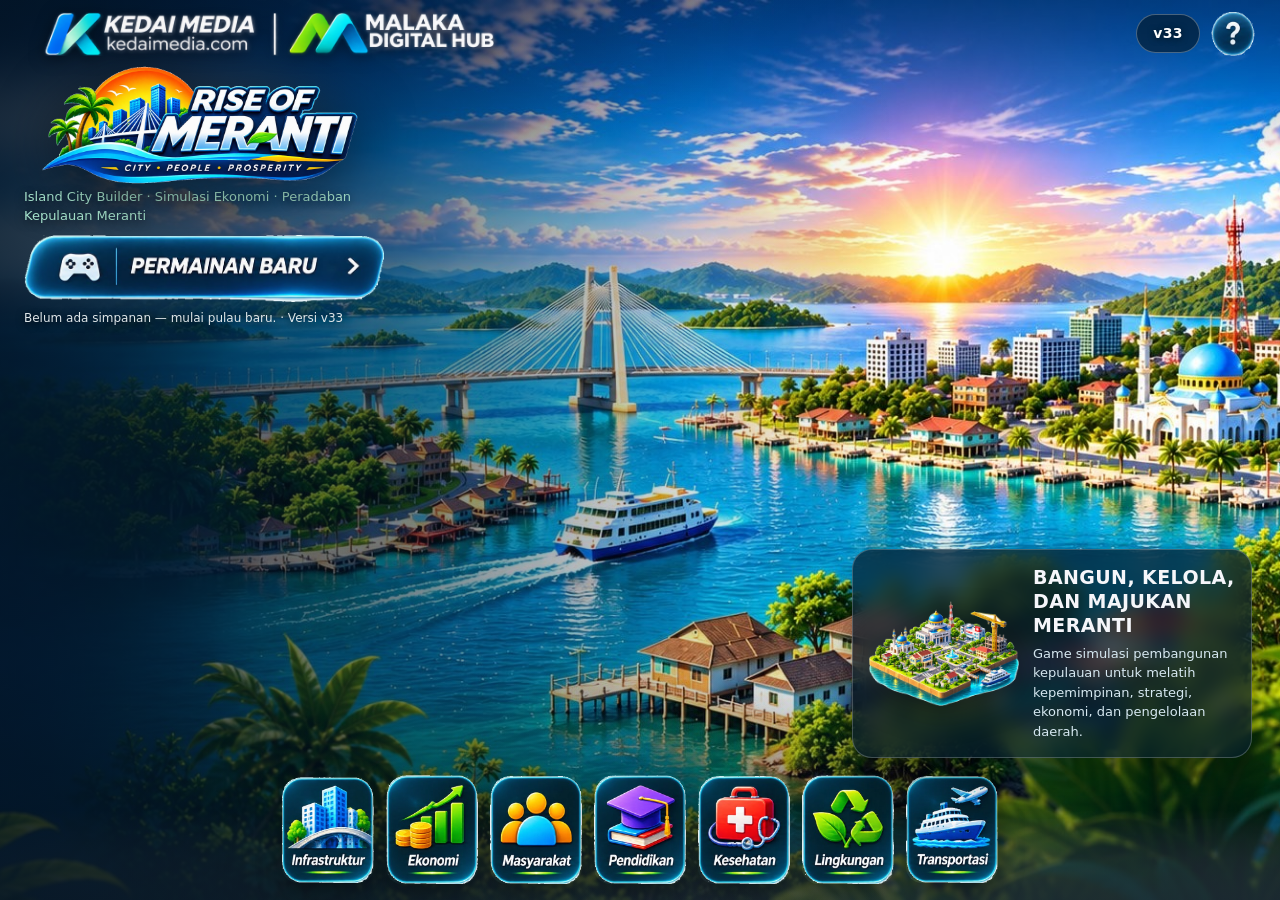
==== commit cd3088ed: "v33: MAJOR UI REDESIGN mobile-first (HUD compact, bottom nav 6 item, bottom-sheet katalog 3-state, m" ====
--- a/index.html
+++ b/index.html
@@ -18,6 +18,7 @@
 <link rel="icon" href="assets/icons/favicon.ico">
 <link rel="stylesheet" href="css/city.css?v=20">
 <link rel="stylesheet" href="css/menu.css?v=2">
+<link rel="stylesheet" href="css/mobile.css?v=1">
 </head>
 <body>
 <!-- Layar mulai: pembuka sinematik MERANTI RISING (v20: main menu ala game PC/console; v26: layout RISE OF MERANTI — panorama + header + logo + 5 tombol nav + promo + 7 kategori, lihat css/menu.css) -->
@@ -35,7 +36,7 @@
       <header class="menu-header">
         <div class="menu-partner"><img src="assets/menu/partner-logos.png" alt="KEDAI MEDIA — kedaimedia.com, dan MALAKA DIGITAL HUB"></div>
         <div class="menu-header-kanan">
-          <span id="menuPillVersi" class="menu-pill-versi">v32.5</span>
+          <span id="menuPillVersi" class="menu-pill-versi">v33</span>
           <button id="btnMenuBantuan" type="button" class="menu-ikon-btn" title="Cara bermain" aria-label="Cara bermain"><img src="assets/menu/crop/header-ikon-lingkaran-bantuan-kecil.png" alt=""></button>
           <button id="btnMenuProfil" type="button" class="menu-ikon-btn" title="Profil Pemain" aria-label="Profil Pemain"><img src="assets/menu/crop/header-ikon-lingkaran-profil-besar.png" alt=""></button>
           <button id="btnMenuPengaturan" type="button" class="menu-ikon-btn" title="Pengaturan" aria-label="Pengaturan"><img src="assets/menu/crop/header-ikon-lingkaran-pengaturan-kecil.png" alt=""></button>
@@ -496,7 +497,8 @@
 <script src="js/city-diagnostik.js?v=5"></script>
 <script src="js/city-advisor.js?v=11"></script>
 <script src="js/city-layanan.js?v=2"></script>
-<script src="js/city.js?v=54"></script>
+<script src="js/city.js?v=55"></script>
+<script src="js/city-mobile.js?v=1"></script>
 <script src="js/city-tutorial.js?v=1"></script>
 <script src="js/city-ui-v24.js?v=6"></script>
 </body>
--- a/css/mobile.css
+++ b/css/mobile.css
@@ -0,0 +1,367 @@
+/* =====================================================================
+   v33 — MOBILE FIRST (RISE OF MERANTI)
+   Layout khusus smartphone; desktop TIDAK disentuh: SEMUA aturan di
+   file ini berada dalam @media (max-width: 900px). File ini dimuat
+   SETELAH city.css, jadi aturannya menang atas aturan lama di lebar
+   yang sama (mis. media query <=820px di city.css).
+
+   Prinsip:
+   - Semua panel adalah OVERLAY di atas kanvas — kamera TIDAK pernah
+     digeser saat panel dibuka/ditutup (posisi kamera dipertahankan).
+   - Tidak ada kontrol dummy: bottom nav + sheet Lainnya + menu cepat
+     hanya memanggil fungsi yang sudah ada (bukaTabKiri,
+     bukaMenuBangunUntuk, tutupDrawerBangun, toggleMinimap, ...).
+   - Panel aksi bangunan memakai tombol yang sudah ada di DOM
+     (#aksiBangunan: Pindah/Putar/Hapus — ketiganya punya fungsi nyata
+     di city.js). TIDAK ada tombol Upgrade: game ini tidak punya sistem
+     upgrade bangunan (brief v32), jadi tombol itu tidak dibuat.
+   - Target sentuh >= 44px; 100dvh/100dvw + safe-area; tanpa overflow
+     horizontal; tanpa scroll vertikal di layar gameplay utama.
+   Token tinggi chrome mobile (dipakai semua sheet):
+     --m-nav    : tinggi bottom nav (56px portrait, 48px landscape)
+     --m-ticker : tinggi ticker berita (26px portrait, 0 landscape —
+                  ticker disembunyikan di landscape agar peta lega)
+     --m-bawah  : jarak bawah semua sheet = nav + ticker + safe-area
+   ===================================================================== */
+
+/* ---------- Token chrome mobile ---------- */
+@media (max-width: 900px) {
+  #aplikasi {
+    --m-nav: 56px;
+    --m-ticker: 26px;
+    --m-bawah: calc(var(--m-nav) + var(--m-ticker) + env(safe-area-inset-bottom, 0px));
+  }
+}
+/* Landscape HP (tinggi <= 500px): nav lebih ramping, ticker hilang. */
+@media (max-width: 900px) and (max-height: 500px) {
+  #aplikasi { --m-nav: 48px; --m-ticker: 0px; }
+}
+
+@media (max-width: 900px) {
+  /* ================= A. TOP STATUS BAR COMPACT ================= */
+  /* Satu baris di landscape (~36-40px = ~10% dari 390px); dua baris
+     di portrait (baris 2 = sumber daya selebar penuh, ~80px = ~9,5%
+     dari 844px). Logo + judul disembunyikan — avatar + nama sudah
+     membawa identitas. */
+  #barAtas {
+    top: calc(6px + env(safe-area-inset-top, 0px));
+    left: calc(6px + env(safe-area-inset-left, 0px));
+    right: calc(6px + env(safe-area-inset-right, 0px));
+    gap: 6px; padding: 3px 8px; min-height: 0;
+    flex-wrap: nowrap;
+  }
+  .logoHud, .judulGame { display: none; }
+  #avatarPemain { width: 28px; height: 28px; }
+  .namaPemimpin { font-size: 11px; }
+  #lvlTeks { font-size: 11px; }
+  .xpBarLuar { width: 52px; }
+  .xpTeks { display: none; }
+  .sd { font-size: 11px; padding: 3px 7px; }
+  .sd.sekunder { display: none; }
+  #jamAtas { padding: 3px 8px; gap: 4px; }
+  #jamAtas .ikonFase { font-size: 15px; }
+  #jamAtasJam { font-size: 13px; }
+  #jamAtasHari, #jamAtasCuaca, #jamAtasFase { display: none; }
+  /* Tombol atas pindah ke menu cepat (overflow) — dipindah JS, bukan
+     disembunyikan begitu saja (lihat city-mobile.js). */
+  .tombolAtas { display: none; }
+  /* Tombol overflow (dibuat JS, anak #barAtas): 32px di landscape,
+     44px di portrait — tetap mudah diketuk tanpa menggemukkan bar. */
+  #btnOverflowMobile {
+    flex: none; width: 36px; height: 36px; border-radius: 50%;
+    background: rgba(255, 255, 255, .1); color: #fff;
+    border: 1px solid rgba(255, 255, 255, .18); font-size: 17px;
+    display: flex; align-items: center; justify-content: center;
+  }
+  /* Portrait: bar membungkus — sumber daya jadi baris kedua penuh. */
+  #barAtas { flex-wrap: wrap; }
+  .sumberDaya { flex: 1 1 100%; order: 5; margin: 0; }
+  #btnOverflowMobile { width: 44px; height: 44px; }
+
+  /* ================= B. REL DESKTOP DISEMBUNYIKAN ================= */
+  /* Rel nav kiri, pintasan wilayah & tombol Mode Bangun digantikan
+     bottom nav (JS). Kolom kiri/kanan jadi display:contents supaya
+     anak-anaknya (#panelKiri, #kartuPeta, #panelKanan, #aksiBangunan)
+     bisa diposisikan bebas sebagai sheet/floating di viewport. */
+  #relKiri, #pintasanWilayah, #btnModeBangun { display: none !important; }
+  #kolomKiri, #barisKiri, #kolomKanan { display: contents; }
+  /* Aturan lama yang menggeser kolom saat drawer terbuka tidak lagi
+     relevan — kolom sudah tidak punya kotak sendiri. */
+  #kolomKiri, #kolomKanan { width: auto; max-width: none; top: auto; bottom: auto; }
+
+  /* ================= C. BOTTOM NAVIGATION ================= */
+  #navBawahMobile {
+    position: fixed; left: 0; right: 0; bottom: 0; z-index: 35;
+    height: calc(var(--m-nav) + env(safe-area-inset-bottom, 0px));
+    padding-bottom: env(safe-area-inset-bottom, 0px);
+    display: flex; align-items: stretch;
+    background: linear-gradient(180deg, rgba(15, 47, 64, .97), rgba(10, 46, 73, .97));
+    border-top: 1px solid rgba(255, 255, 255, .16);
+    box-shadow: 0 -6px 24px rgba(0, 0, 0, .35);
+  }
+  #navBawahMobile button {
+    flex: 1 1 0; min-width: 0; min-height: 44px; overflow: hidden;
+    display: flex; flex-direction: column; align-items: center; justify-content: center;
+    gap: 1px; background: transparent; border: none; color: #cbd5e1;
+    font-size: 10px; font-weight: 700; line-height: 1.1; padding: 2px 0;
+  }
+  #navBawahMobile button .navIkon { font-size: 19px; line-height: 1; }
+  /* Label tidak boleh meluber ke tombol tetangga di layar sempit
+     (390px: "Pemerintahan" tumpang tindih — terlihat di screenshot
+     after-mobile-portrait-bersih.png 2026-11-16). */
+  #navBawahMobile button .navLabel {
+    display: block; max-width: 100%; font-size: 10px;
+    overflow: hidden; text-overflow: ellipsis; white-space: nowrap;
+  }
+  #navBawahMobile button.aktif { color: #4ade80; }
+  #navBawahMobile button.aktif .navIkon { filter: drop-shadow(0 0 6px rgba(74, 222, 128, .6)); }
+
+  /* ================= D. TICKER BERITA ================= */
+  /* Portrait: ticker naik ke atas bottom nav. Landscape: hilang
+     (berita tetap bisa dibuka lewat menu cepat -> Berita Pulau). */
+  #beritaPulau { bottom: calc(var(--m-nav) + env(safe-area-inset-bottom, 0px)); }
+
+  /* ================= E. KONTROL WAKTU ================= */
+  /* Dock di atas bottom nav (kanan). Disembunyikan saat ada sheet
+     terbuka supaya tidak tertutup sheet / menutupi isi sheet. */
+  #kontrolWaktu {
+    right: 8px; left: auto;
+    bottom: calc(var(--m-bawah) + 8px);
+  }
+  #kontrolWaktu button { height: 44px; min-width: 44px; }
+  #aplikasi:has(#menuBangun:not(.tersembunyi)) #kontrolWaktu,
+  #aplikasi:has(#panelKiri:not(.tersembunyi)) #kontrolWaktu,
+  #aplikasi:has(#panelKanan[style*="block"]) #kontrolWaktu,
+  #aplikasi:has(#sheetLainnyaMobile:not(.tersembunyi)) #kontrolWaktu,
+  #aplikasi:has(#menuCepatMobile:not(.tersembunyi)) #kontrolWaktu { display: none; }
+
+  /* ================= F. PANEL KIRI = BOTTOM SHEET ================= */
+  #panelKiri {
+    position: fixed; left: 0; right: 0; z-index: 30;
+    bottom: var(--m-bawah); width: auto;
+    max-height: 62dvh; overflow-y: auto; overscroll-behavior: contain;
+    border-radius: 16px 16px 0 0; padding: 12px 14px;
+    background: var(--panel-kuat);
+    border: 1px solid rgba(255, 255, 255, .16); border-bottom: none;
+    box-shadow: 0 -8px 32px rgba(0, 0, 0, .45);
+    animation: sheetNaik .22s ease;
+  }
+  #panelKiri.tersembunyi { display: none; }
+  @keyframes sheetNaik { from { opacity: 0; transform: translateY(16px); } to { opacity: 1; transform: translateY(0); } }
+
+  /* ================= G. DRAWER BANGUN = BOTTOM SHEET 3-STATE ================= */
+  /* 3 kondisi (class di #menuBangun, dikelola city-mobile.js):
+     - collapsed : class "terlipat" (sudah ada) — hanya bar kategori
+     - half      : class "sheet-half" — katalog 46dvh
+     - full      : class "sheet-full" — katalog setinggi mungkin
+     Tutup penuh (X) = tutupDrawerBangun yang sudah ada. */
+  #menuBangun {
+    left: 0; right: 0; bottom: var(--m-bawah);
+    max-width: none; margin: 0; z-index: 30;
+    padding: 0 8px 8px;
+    border-radius: 16px 16px 0 0;
+    border-bottom: none;
+    max-height: calc(100dvh - var(--m-bawah) - 52px);
+    box-shadow: 0 -8px 32px rgba(0, 0, 0, .45);
+  }
+  #menuBangun.sheet-half { max-height: 46dvh; }
+  #menuBangun.sheet-full { max-height: calc(100dvh - var(--m-bawah) - 52px); }
+  /* Aturan lama (<=1100px) menggeser drawer saat panel kiri terbuka —
+     di mobile kedua sheet tidak boleh tampil bersamaan (JS menutup
+     yang satu saat yang lain dibuka); paksa tepi tetap 0. */
+  #aplikasi:has(#panelKiri:not(.tersembunyi)) #menuBangun { left: 0; right: 0; }
+  #menuBangun.terlipat { padding-bottom: 8px; }
+  /* Pegangan seret (dibuat JS, anak pertama #menuBangun): area 28px,
+     garis 40x4px di tengah. Seret ke bawah = turun satu tingkat
+     (full -> half -> collapsed -> tutup); seret ke atas = naik. */
+  #peganganSheet {
+    flex: none; height: 28px; display: flex; align-items: center; justify-content: center;
+    touch-action: none; cursor: grab;
+  }
+  #peganganSheet::before {
+    content: ""; width: 40px; height: 4px; border-radius: 2px;
+    background: rgba(255, 255, 255, .35);
+  }
+  #peganganSheet:active { cursor: grabbing; }
+  /* Kategori: horizontal scroll, target >= 44px. */
+  #katBangun { margin-bottom: 6px; }
+  .katTab { min-height: 44px; padding: 8px 12px; font-size: 12.5px; }
+  /* Katalog: grid 2 kolom (3 kolom bila lebar >= 600px), gulir vertikal.
+     Tombol geser kiri/kanan tidak bermakna di grid — disembunyikan. */
+  #itemBangunWrap { overflow-y: auto; }
+  .geser { display: none; }
+  #itemBangun {
+    display: grid; grid-template-columns: repeat(2, minmax(0, 1fr));
+    gap: 8px; overflow: visible; padding-bottom: 2px;
+    scroll-snap-type: none;
+    /* REGRESI 2026-11-16 (putaran-2): baris grid HARUS setinggi isi
+       kartu (max-content). Tanpa ini, baris "auto" pada wadah grid
+       bertinggi definit (sheet half di-cap max-height: 46dvh) malah
+       dijepit mengisi wadah (align-content normal = stretch) —
+       kartu 73px padahal isinya 129px, .kartuInfo meluber ke bawah
+       kotak dan nama+harga menumpuk di atas sprite kartu baris
+       berikut (HP portrait & landscape, state half DAN full
+       landscape). Dengan max-content, grid meluber ke bawah wadah
+       dan digulir #itemBangunWrap (overflow-y: auto) seperti
+       seharusnya. */
+    grid-auto-rows: max-content;
+  }
+  .kartuBangun { width: auto; min-height: 44px; }
+  .kartuBangun canvas { height: 64px; }
+  #btnLipatKatalog, #btnTutupDrawer { width: 44px; height: 44px; }
+
+  /* ================= H. MINIMAP MENGAMBANG ================= */
+  /* Kartu peta jadi tombol kecil di kanan atas area permainan (di
+     bawah HUD). Keadaan ditutup (hanya bar judul) = tombolnya.
+     Perbesar (toggleMinimapBesar yang sudah ada) = overlay tengah. */
+  /* Kartu peta mengambang: saat ditutup = tombol kecil (bar judul);
+     saat terbuka = selebar kanvas game (220px + padding), JANGAN
+     dijepit 148px — kanvas yang terpotong membuat tombol zoom meluap
+     dan menutupi tombol perbesar (regresi 2026-11-16). */
+  #kartuPeta {
+    position: fixed; z-index: 16;
+    top: calc(96px + env(safe-area-inset-top, 0px)); right: 8px;
+    width: auto; max-width: calc(100vw - 16px); padding: 8px;
+  }
+  #kartuPeta.ditutup { width: auto; max-width: 200px; }
+  #kartuPeta.ditutup .kartuJudul { margin-bottom: 0; }
+  #kartuPeta.ditutup .kartuJudul > span:first-child { display: none; }
+  #kartuPeta.diperbesar {
+    position: fixed; left: 50%; top: 50%; right: auto;
+    transform: translate(-50%, -50%);
+    width: min(430px, calc(100vw - 16px)); z-index: 60;
+  }
+  #kartuPeta.diperbesar #minimap { width: 100%; }
+  /* Aturan lama memaksa lebar kartu/panel dari kolom kanan — di mobile
+     kolom sudah display:contents, jadi lebar itu harus dibatalkan. */
+  #kolomKanan.panel-terbuka #kartuPeta { width: auto; }
+  #kolomKanan.minimap-ditutup #panelKanan,
+  #kolomKanan.panel-terbuka #panelKanan { width: auto; }
+  .miniKontrol button { width: 44px; height: 44px; font-size: 17px; }
+  #btnPetaBesar, #btnPetaTutup { width: 44px; height: 44px; }
+
+  /* ================= I. PANEL KANAN + AKSI BANGUNAN ================= */
+  /* Panel kanan (detail bangunan/petak terpilih) = bottom sheet.
+     Bila bar aksi bangunan tampil, panel naik di atas bar aksi. */
+  #panelKanan {
+    position: fixed; left: 0; right: 0; z-index: 31;
+    bottom: var(--m-bawah); width: auto;
+    max-height: 52dvh; overflow-y: auto; overscroll-behavior: contain;
+    border-radius: 16px 16px 0 0; padding: 12px 14px;
+    border-bottom: none;
+    box-shadow: 0 -8px 32px rgba(0, 0, 0, .45);
+    animation: sheetNaik .22s ease;
+  }
+  #aplikasi:has(#aksiBangunan[style*="flex"]) #panelKanan {
+    bottom: calc(var(--m-bawah) + 52px);
+  }
+  /* Bar aksi bangunan (Pindah/Putar/Hapus — ketiganya nyata):
+     menempel di atas bottom nav, di bawah panel kanan. */
+  #aksiBangunan {
+    position: fixed; left: 0; right: 0; z-index: 32;
+    bottom: var(--m-bawah);
+    padding: 4px 8px;
+    background: linear-gradient(180deg, rgba(15, 47, 64, .97), rgba(10, 46, 73, .97));
+    border-top: 1px solid rgba(255, 255, 255, .16);
+    gap: 8px;
+  }
+  #aksiBangunan .btnAksi { min-height: 44px; padding: 10px 6px; font-size: 13px; }
+
+  /* ================= J. TUTORIAL / CHIP / TOAST / ADVISOR ================= */
+  /* Kartu tutorial: di bawah HUD, tidak menutupi tengah peta, bisa
+     digulir bila isinya panjang. */
+  #kartuTutorial {
+    top: calc(96px + env(safe-area-inset-top, 0px));
+    width: min(480px, calc(100vw - 16px));
+    max-height: 42dvh; overflow-y: auto;
+  }
+  #modeChip { top: calc(96px + env(safe-area-inset-top, 0px)); }
+  .toast { top: calc(140px + env(safe-area-inset-top, 0px)); }
+  .toastAksiV24 { top: calc(140px + env(safe-area-inset-top, 0px)); }
+  /* Drawer penasihat: bottom sheet, bukan kolom kanan. */
+  .drawerAdvisorV24 {
+    top: auto; right: 0; left: 0; bottom: var(--m-bawah);
+    width: auto; max-width: none; max-height: 55dvh;
+    border-radius: 16px 16px 0 0; border-bottom: none;
+  }
+  /* Panel debug (bila aktif): pindah ke bawah HUD, selebar layar. */
+  .panelDebug {
+    left: 8px; right: 8px; max-width: none;
+    top: calc(96px + env(safe-area-inset-top, 0px));
+  }
+
+  /* ================= K. SHEET "LAINNYA" + MENU CEPAT (dibuat JS) ================= */
+  #sheetLainnyaMobile, #menuCepatMobile {
+    position: fixed; left: 0; right: 0; z-index: 40;
+    bottom: var(--m-bawah);
+    max-height: 60dvh; overflow-y: auto; overscroll-behavior: contain;
+    border-radius: 16px 16px 0 0; padding: 10px 12px calc(12px + env(safe-area-inset-bottom, 0px));
+    background: var(--panel-kuat);
+    border: 1px solid rgba(255, 255, 255, .16); border-bottom: none;
+    box-shadow: 0 -8px 32px rgba(0, 0, 0, .45);
+    animation: sheetNaik .22s ease;
+  }
+  #sheetLainnyaMobile.tersembunyi, #menuCepatMobile.tersembunyi { display: none; }
+  #sheetLainnyaMobile h3, #menuCepatMobile h3 {
+    font-size: 13px; color: var(--aksen-muda); margin: 2px 4px 8px;
+  }
+  #sheetLainnyaMobile button, #menuCepatMobile button {
+    display: flex; align-items: center; gap: 10px; width: 100%;
+    min-height: 48px; padding: 8px 12px; margin-bottom: 6px;
+    background: rgba(255, 255, 255, .07); color: #fff;
+    border: 1px solid rgba(255, 255, 255, .12); border-radius: 12px;
+    font-size: 14px; font-weight: 700; text-align: left;
+  }
+  #sheetLainnyaMobile button:active, #menuCepatMobile button:active {
+    background: rgba(255, 255, 255, .16);
+  }
+  #sheetLainnyaMobile button .sheetIkon, #menuCepatMobile button .sheetIkon {
+    font-size: 18px; flex: none; width: 24px; text-align: center;
+  }
+  /* Backdrop penutup sheet (dibuat JS): ketuk area gelap menutup
+     sheet Lainnya / menu cepat. */
+  #backdropMobile {
+    position: fixed; inset: 0; z-index: 29;
+    background: rgba(0, 0, 0, .45);
+  }
+  #backdropMobile.tersembunyi { display: none; }
+
+  /* ================= L. SCREEN FIT ================= */
+  /* Tanpa overflow horizontal di mana pun; panel dalam viewport. */
+  #aplikasi { width: 100vw; width: 100dvw; }
+  #panelKiriIsi, #panelKanan, #itemBangunWrap { overflow-x: hidden; }
+}
+
+/* Landscape HP: HUD satu baris (<= ~40px), minimap/chip/toast naik,
+   ticker hilang, label bottom nav hilang (ikon saja, nav 48px). */
+@media (max-width: 900px) and (max-height: 500px) {
+  #barAtas { flex-wrap: nowrap; padding: 2px 8px; }
+  .sumberDaya { flex: 1 1 auto; order: 0; }
+  /* Tombol overflow 32px agar bar total 38px (32+border 2+padding 4)
+     = 9,7% dari 390px — di bawah batas brief 8-10%. Tombol nav
+     utama tetap >=44px; overflow adalah kontrol sekunder. */
+  #btnOverflowMobile { width: 32px; height: 32px; font-size: 15px; }
+  #beritaPulau { display: none; }
+  #kartuPeta { top: calc(56px + env(safe-area-inset-top, 0px)); }
+  #kartuTutorial { top: calc(56px + env(safe-area-inset-top, 0px)); max-height: 52dvh; }
+  #modeChip { top: calc(56px + env(safe-area-inset-top, 0px)); }
+  .toast { top: calc(100px + env(safe-area-inset-top, 0px)); }
+  .toastAksiV24 { top: calc(100px + env(safe-area-inset-top, 0px)); }
+  .panelDebug { top: calc(56px + env(safe-area-inset-top, 0px)); }
+  #navBawahMobile button .navLabel { display: none; }
+  #navBawahMobile button .navIkon { font-size: 22px; }
+  /* Grid katalog 3 kolom di landscape (lebar cukup). */
+  #itemBangun { grid-template-columns: repeat(3, minmax(0, 1fr)); }
+}
+
+/* Portrait lebar (>= 600px, mis. tablet portrait): grid 3 kolom. */
+@media (max-width: 900px) and (min-width: 600px) and (min-height: 501px) {
+  #itemBangun { grid-template-columns: repeat(3, minmax(0, 1fr)); }
+}
+
+/* Layar sangat sempit (<= 480px): label nav 9px supaya "Pemerintahan"
+   muat dalam tombol ~65px tanpa ellipsis. */
+@media (max-width: 480px) {
+  #navBawahMobile button { font-size: 9px; }
+  #navBawahMobile button .navLabel { font-size: 9px; }
+}
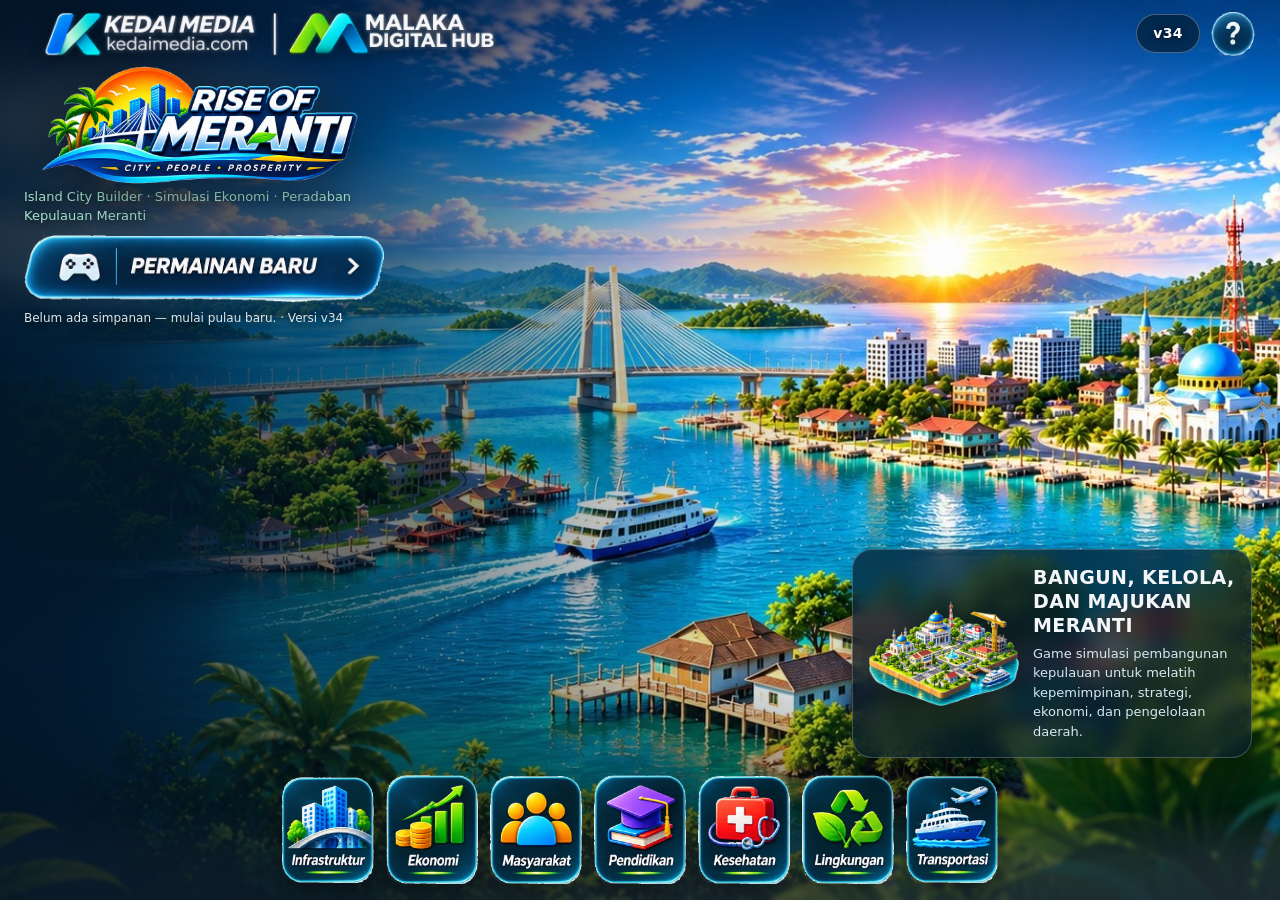
==== commit e679c2dc: "v34: compact mobile building catalog (tabs 44px, thumbnails 96x60, half-sheet 48dvh)" ====
--- a/index.html
+++ b/index.html
@@ -18,7 +18,7 @@
 <link rel="icon" href="assets/icons/favicon.ico">
 <link rel="stylesheet" href="css/city.css?v=20">
 <link rel="stylesheet" href="css/menu.css?v=2">
-<link rel="stylesheet" href="css/mobile.css?v=1">
+<link rel="stylesheet" href="css/mobile.css?v=2">
 </head>
 <body>
 <!-- Layar mulai: pembuka sinematik MERANTI RISING (v20: main menu ala game PC/console; v26: layout RISE OF MERANTI — panorama + header + logo + 5 tombol nav + promo + 7 kategori, lihat css/menu.css) -->
@@ -36,7 +36,7 @@
       <header class="menu-header">
         <div class="menu-partner"><img src="assets/menu/partner-logos.png" alt="KEDAI MEDIA — kedaimedia.com, dan MALAKA DIGITAL HUB"></div>
         <div class="menu-header-kanan">
-          <span id="menuPillVersi" class="menu-pill-versi">v33</span>
+          <span id="menuPillVersi" class="menu-pill-versi">v34</span>
           <button id="btnMenuBantuan" type="button" class="menu-ikon-btn" title="Cara bermain" aria-label="Cara bermain"><img src="assets/menu/crop/header-ikon-lingkaran-bantuan-kecil.png" alt=""></button>
           <button id="btnMenuProfil" type="button" class="menu-ikon-btn" title="Profil Pemain" aria-label="Profil Pemain"><img src="assets/menu/crop/header-ikon-lingkaran-profil-besar.png" alt=""></button>
           <button id="btnMenuPengaturan" type="button" class="menu-ikon-btn" title="Pengaturan" aria-label="Pengaturan"><img src="assets/menu/crop/header-ikon-lingkaran-pengaturan-kecil.png" alt=""></button>
@@ -497,7 +497,7 @@
 <script src="js/city-diagnostik.js?v=5"></script>
 <script src="js/city-advisor.js?v=11"></script>
 <script src="js/city-layanan.js?v=2"></script>
-<script src="js/city.js?v=55"></script>
+<script src="js/city.js?v=56"></script>
 <script src="js/city-mobile.js?v=1"></script>
 <script src="js/city-tutorial.js?v=1"></script>
 <script src="js/city-ui-v24.js?v=6"></script>
--- a/css/mobile.css
+++ b/css/mobile.css
@@ -1,5 +1,9 @@
 /* =====================================================================
    v33 — MOBILE FIRST (RISE OF MERANTI)
+   v34 — UI FIX: COMPACT MOBILE BUILDING CATALOG (lihat §G + blok
+   landscape di bawah): tab kategori 44px, thumbnail landscape 60px,
+   kartu landscape horizontal compact, sheet half landscape 48dvh —
+   baris pertama kartu terlihat PENUH di half. Desktop TIDAK disentuh.
    Layout khusus smartphone; desktop TIDAK disentuh: SEMUA aturan di
    file ini berada dalam @media (max-width: 900px). File ini dimuat
    SETELAH city.css, jadi aturannya menang atas aturan lama di lebar
@@ -183,12 +187,27 @@
     background: rgba(255, 255, 255, .35);
   }
   #peganganSheet:active { cursor: grabbing; }
-  /* Kategori: horizontal scroll, target >= 44px. */
-  #katBangun { margin-bottom: 6px; }
-  .katTab { min-height: 44px; padding: 8px 12px; font-size: 12.5px; }
+  /* v34: tab kategori COMPACT — tinggi tetap 44px (bukan 55px hasil
+     stretch flex di v33: #katBangun align-items default stretch
+     menarik tab setinggi wadah), ikon 18px, font 12px, gap rapat.
+     Rentang brief 42–50px; 44px dipilih supaya ambang sentuh v33
+     (>=44px) tetap lolos. */
+  #katBangun { margin-bottom: 6px; align-items: center; }
+  .katTab { height: 44px; min-height: 44px; padding: 6px 10px; font-size: 12px; }
+  .katTab svg { width: 18px; height: 18px; }
   /* Katalog: grid 2 kolom (3 kolom bila lebar >= 600px), gulir vertikal.
      Tombol geser kiri/kanan tidak bermakna di grid — disembunyikan. */
-  #itemBangunWrap { overflow-y: auto; }
+  /* v34: gulir katalog TERKUNGKUNG di dalam panel (overscroll-behavior:
+     contain + touch-action: pan-y) — menggulir daftar kartu TIDAK boleh
+     menggerakkan peta / halaman di belakang sheet. */
+  #itemBangunWrap { overflow-y: auto; overscroll-behavior: contain; touch-action: pan-y; }
+  /* v34: baris meta kartu (pekerja + waktu) DITAMPILKAN lagi di mobile —
+     city.css menyembunyikannya di <=1100px (keputusan v28, saat drawer
+     desktop 30vh: des 2-baris membuat harga terpotong). Di bottom sheet
+     mobile (46dvh) ada ruang: kartu portrait 153 -> ~179px, wrap
+     249px, baris pertama tetap penuh. Di landscape, aturan di bawah
+     mengetatkan jadi 1 baris (min-height 0, clamp 1). */
+  .kartuDes { display: -webkit-box; }
   .geser { display: none; }
   #itemBangun {
     display: grid; grid-template-columns: repeat(2, minmax(0, 1fr));
@@ -352,11 +371,53 @@
   #navBawahMobile button .navIkon { font-size: 22px; }
   /* Grid katalog 3 kolom di landscape (lebar cukup). */
   #itemBangun { grid-template-columns: repeat(3, minmax(0, 1fr)); }
+  /* ============ v34 — KATALOG COMPACT LANDSCAPE ============
+     Baseline v33 (844x390, half): sheet 179px, chrome 149px
+     (pegangan 28 + tab 55 + baris katalog 44 + padding), wrap HANYA
+     30px — baris pertama kartu (153px) tidak terlihat sama sekali.
+     Anggaran baru (sheet half 48dvh = 187px): pegangan 18 + tab 44
+     (+margin 4) + baris katalog 32 (+margin 2) + padding bawah 4 =
+     106px chrome -> wrap 81px. Kartu horizontal 70px (canvas 60px
+     + padding 5px) -> baris pertama terlihat PENUH (sisa 11px). */
+  #menuBangun.sheet-half { max-height: 48dvh; }
+  #menuBangun { padding-bottom: 4px; }
+  #peganganSheet { height: 18px; }
+  #katBangun { margin-bottom: 4px; }
+  /* Judul katalog lebih kecil; tombol lipat/tutup tetap mudah
+     dijangkau (32px — kontrol sekunder, preseden tombol overflow
+     32px di bar atas landscape v33). */
+  #barisKatalog { margin-bottom: 2px; }
+  .labelKatalog { font-size: 10px; }
+  #btnLipatKatalog, #btnTutupDrawer { width: 32px; height: 32px; }
+  /* Kartu HORIZONTAL compact: thumbnail kiri 96x60px (gambar tidak
+     dipotong — object-fit: contain, rasio dipertahankan, thumbnail
+     TIDAK memenuhi kartu), info kanan 1 baris per field (nama,
+     pekerja/waktu, harga+material). Tinggi kartu 70px. */
+  .kartuBangun {
+    display: flex; align-items: center; gap: 6px;
+    text-align: left; padding: 5px 6px;
+  }
+  .kartuBangun canvas { flex: none; width: 96px; height: 60px; object-fit: contain; }
+  .kartuInfo { flex: 1 1 auto; min-width: 0; margin-top: 0; }
+  .kartuNama { min-height: 0; -webkit-line-clamp: 1; font-size: 12px; }
+  /* v34: baris meta (pekerja + waktu) DITAMPILKAN lagi di landscape —
+     city.css menyembunyikannya di layar pendek (keputusan v28, saat
+     kartu vertikal: des 2-baris membuat harga terpotong). Di kartu
+     horizontal v34 ada ruang: info 3 baris 1-baris (~43px) < canvas
+     60px, kartu tetap 70px. */
+  .kartuDes { display: -webkit-box; min-height: 0; -webkit-line-clamp: 1; }
+  .kartuHarga { margin-top: 1px; }
 }
 
 /* Portrait lebar (>= 600px, mis. tablet portrait): grid 3 kolom. */
 @media (max-width: 900px) and (min-width: 600px) and (min-height: 501px) {
   #itemBangun { grid-template-columns: repeat(3, minmax(0, 1fr)); }
+}
+
+/* v34: tablet portrait lebar (>= 760px, mis. 820px): grid 4 kolom —
+   kartu ~195px masih muat (nama 1-2 baris, canvas 64px). */
+@media (max-width: 900px) and (min-width: 760px) and (min-height: 501px) {
+  #itemBangun { grid-template-columns: repeat(4, minmax(0, 1fr)); }
 }
 
 /* Layar sangat sempit (<= 480px): label nav 9px supaya "Pemerintahan"
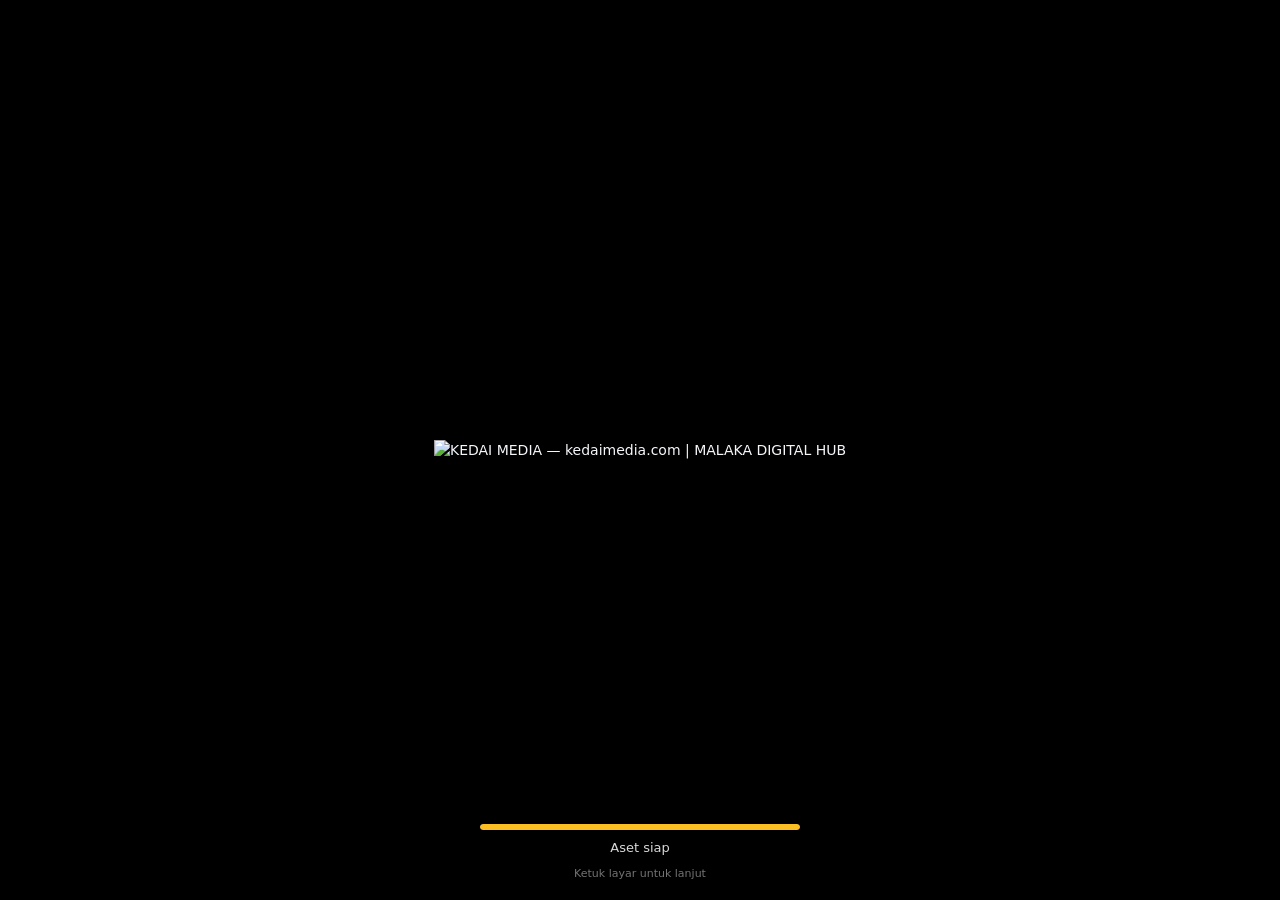
==== commit a4c57dc9: "v35: skala global + splash + revert katalog 48dvh (clip Permukiman ~10px diterima)" ====
--- a/index.html
+++ b/index.html
@@ -18,10 +18,57 @@
 <link rel="icon" href="assets/icons/favicon.ico">
 <link rel="stylesheet" href="css/city.css?v=20">
 <link rel="stylesheet" href="css/menu.css?v=2">
-<link rel="stylesheet" href="css/mobile.css?v=2">
+<link rel="stylesheet" href="css/mobile.css?v=4">
+<!-- v35: splash screen — 3 layar (KEDAI MEDIA | MALAKA DIGITAL HUB →
+     BUDAK AWAK → RISE OF MERANTI), 5 detik/layar, latar HITAM, fade
+     600 ms. CSS inline di sini supaya splash tampil di paint pertama,
+     sebelum city.js selesai parse. Logika di js/city-splash.js.
+     BUDAK AWAK (RGB, latar hitam): cover HANYA bila viewport lebih
+     lebar dari 16:9 — crop-nya hanya hitam (tak terlihat di atas
+     hitam); di layar lebih sempit (mis. HP portrait) pakai contain
+     supaya logo tidak terpotong (cover portrait hanya menampilkan
+     ~31% lebar gambar). Dua logo RGBA tampil contain di tengah. -->
+<link rel="preload" as="image" href="assets/ui/splash-kedai-malaka.png">
+<link rel="preload" as="image" href="assets/ui/splash-budak-awak.png">
+<link rel="preload" as="image" href="assets/ui/splash-rise-of-meranti.png">
+<style>
+#layarSplash{position:fixed;inset:0;z-index:9999;background:#000;display:flex;align-items:center;justify-content:center;overflow:hidden;touch-action:manipulation;transition:opacity .6s ease}
+#layarSplash.splash-selesai{opacity:0;pointer-events:none}
+.splash-layar{position:absolute;inset:0;display:flex;align-items:center;justify-content:center;background:#000;opacity:0;transition:opacity .6s ease}
+.splash-layar.splash-aktif{opacity:1}
+.splash-gambar-contain{max-width:94vw;max-height:76vh;object-fit:contain}
+.splash-gambar-cover{width:100%;height:100%;object-fit:contain}
+@media (min-aspect-ratio:16/9){.splash-gambar-cover{object-fit:cover}}
+.splash-muat{position:absolute;left:0;right:0;bottom:calc(18px + env(safe-area-inset-bottom,0px));display:flex;flex-direction:column;align-items:center;gap:8px;z-index:2;padding:0 24px;pointer-events:none}
+.splash-bar-luar{width:min(320px,72vw);height:6px;background:rgba(255,255,255,.18);border-radius:3px;overflow:hidden}
+.splash-bar-dalam{height:100%;width:0%;background:#fbbf24;border-radius:3px;transition:width .2s linear}
+.splash-bar-dalam.splash-bar-takdikenal{width:40%!important;animation:splashDenyut 1.2s ease-in-out infinite alternate}
+@keyframes splashDenyut{from{margin-left:0}to{margin-left:60%}}
+.splash-teks{color:rgba(255,255,255,.85);font-size:13px;margin:0;text-align:center}
+.splash-petunjuk{color:rgba(255,255,255,.45);font-size:11px;margin:0;text-align:center}
+</style>
 </head>
 <body>
-<!-- Layar mulai: pembuka sinematik MERANTI RISING (v20: main menu ala game PC/console; v26: layout RISE OF MERANTI — panorama + header + logo + 5 tombol nav + promo + 7 kategori, lihat css/menu.css) -->
+<!-- v35: Splash screen — urutan 3 layar saat game pertama dibuka
+     (sebelum menu utama). Ketuk/klik = lewati ke layar berikutnya. -->
+<div id="layarSplash" role="dialog" aria-label="Layar pembuka RISE OF MERANTI">
+  <div class="splash-layar" data-splash="kedai-malaka">
+    <img class="splash-gambar-contain" src="assets/ui/splash-kedai-malaka.png" alt="KEDAI MEDIA — kedaimedia.com | MALAKA DIGITAL HUB">
+  </div>
+  <div class="splash-layar" data-splash="budak-awak">
+    <img class="splash-gambar-cover" src="assets/ui/splash-budak-awak.png" alt="BUDAK AWAK">
+  </div>
+  <div class="splash-layar" data-splash="rise-of-meranti">
+    <img class="splash-gambar-contain" src="assets/ui/splash-rise-of-meranti.png" alt="RISE OF MERANTI — City, People, Prosperity">
+  </div>
+  <div class="splash-muat">
+    <div class="splash-bar-luar"><div id="splashBar" class="splash-bar-dalam"></div></div>
+    <p id="splashTeks" class="splash-teks">Memuat…</p>
+    <p class="splash-petunjuk">Ketuk layar untuk lanjut</p>
+  </div>
+</div>
+<script src="js/city-splash.js?v=1"></script>
+<!-- Layar mulai: pembuka sinematik (v20: main menu ala game PC/console; v26: layout RISE OF MERANTI — panorama + header + logo + 5 tombol nav + promo + 7 kategori, lihat css/menu.css; v35: didahului splash 3 layar di atas) -->
 <div id="layarMulai">
   <div class="latarSinematik"><img src="assets/menu/menu-background.jpg" alt="Panorama Kepulauan Meranti — jembatan, laut, dan kota Selatpanjang">
     <div class="awanSinematik awan1"></div>
@@ -36,7 +83,7 @@
       <header class="menu-header">
         <div class="menu-partner"><img src="assets/menu/partner-logos.png" alt="KEDAI MEDIA — kedaimedia.com, dan MALAKA DIGITAL HUB"></div>
         <div class="menu-header-kanan">
-          <span id="menuPillVersi" class="menu-pill-versi">v34</span>
+          <span id="menuPillVersi" class="menu-pill-versi">v35</span>
           <button id="btnMenuBantuan" type="button" class="menu-ikon-btn" title="Cara bermain" aria-label="Cara bermain"><img src="assets/menu/crop/header-ikon-lingkaran-bantuan-kecil.png" alt=""></button>
           <button id="btnMenuProfil" type="button" class="menu-ikon-btn" title="Profil Pemain" aria-label="Profil Pemain"><img src="assets/menu/crop/header-ikon-lingkaran-profil-besar.png" alt=""></button>
           <button id="btnMenuPengaturan" type="button" class="menu-ikon-btn" title="Pengaturan" aria-label="Pengaturan"><img src="assets/menu/crop/header-ikon-lingkaran-pengaturan-kecil.png" alt=""></button>
@@ -44,7 +91,7 @@
       </header>
       <div class="menu-utama">
         <div class="menu-kiri">
-          <!-- v26: logo game baru (gambar sudah memuat judul "RISE OF MERANTI" + tagline) — JANGAN tambah teks judul via CSS. Logo lama assets/images/logo-meranti-rising.png tetap ada di repo + precache SW. -->
+          <!-- v26: logo game baru (gambar sudah memuat judul "RISE OF MERANTI" + tagline) — JANGAN tambah teks judul via CSS. v35: logo lama v26 TIDAK lagi dipakai di mana pun & TIDAK lagi di-precache SW (file-nya masih ada di repo, penghapusan diputuskan koordinator). -->
           <img class="menu-logo" src="assets/menu/logo-rise-of-meranti.png" alt="RISE OF MERANTI — City, People, Prosperity">
           <p class="subMulai">Island City Builder · Simulasi Ekonomi · Peradaban Kepulauan Meranti</p>
           <p id="sambutanKembali" class="sambutanKembali" style="display:none"></p>
@@ -482,7 +529,8 @@
   </div>
 </div>
 
-<script src="js/city-data.js?v=13"></script>
+<script src="js/city-data.js?v=14"></script>
+<script src="js/city-skala.js?v=1"></script>
 <script src="js/city-map.js?v=4"></script>
 <script src="js/city-utilitas.js?v=3"></script>
 <script src="js/city-bahagia.js?v=2"></script>
@@ -497,7 +545,7 @@
 <script src="js/city-diagnostik.js?v=5"></script>
 <script src="js/city-advisor.js?v=11"></script>
 <script src="js/city-layanan.js?v=2"></script>
-<script src="js/city.js?v=56"></script>
+<script src="js/city.js?v=58"></script>
 <script src="js/city-mobile.js?v=1"></script>
 <script src="js/city-tutorial.js?v=1"></script>
 <script src="js/city-ui-v24.js?v=6"></script>
--- a/css/mobile.css
+++ b/css/mobile.css
@@ -3,7 +3,15 @@
    v34 — UI FIX: COMPACT MOBILE BUILDING CATALOG (lihat §G + blok
    landscape di bawah): tab kategori 44px, thumbnail landscape 60px,
    kartu landscape horizontal compact, sheet half landscape 48dvh —
-   baris pertama kartu terlihat PENUH di half. Desktop TIDAK disentuh.
+   KEPUTUSAN USER 2026-11-17: pertahankan 48% (revert dari 62dvh
+   v34.1/v35), kriteria dilonggarkan — baris pertama kartu PENUH
+   wajib hanya di Permukiman (baseline live ?v=62 v34); kategori
+   lain BOLEH terpotong di tepi sheet, asalkan sheet bisa digulir
+   rapi dan semua konten kartu tercapai lewat scroll. Penjaga
+   deterministik v34.1 (clamp harga 2 / kunci 1 / pesan 1 baris)
+   DIPERTAHANKAN — kartu terburuk tetap <= 88,4px model (90,4px
+   live termasuk border kartu 1px) di semua font.
+   Desktop TIDAK disentuh.
    Layout khusus smartphone; desktop TIDAK disentuh: SEMUA aturan di
    file ini berada dalam @media (max-width: 900px). File ini dimuat
    SETELAH city.css, jadi aturannya menang atas aturan lama di lebar
@@ -371,14 +379,50 @@
   #navBawahMobile button .navIkon { font-size: 22px; }
   /* Grid katalog 3 kolom di landscape (lebar cukup). */
   #itemBangun { grid-template-columns: repeat(3, minmax(0, 1fr)); }
-  /* ============ v34 — KATALOG COMPACT LANDSCAPE ============
-     Baseline v33 (844x390, half): sheet 179px, chrome 149px
-     (pegangan 28 + tab 55 + baris katalog 44 + padding), wrap HANYA
-     30px — baris pertama kartu (153px) tidak terlihat sama sekali.
-     Anggaran baru (sheet half 48dvh = 187px): pegangan 18 + tab 44
-     (+margin 4) + baris katalog 32 (+margin 2) + padding bawah 4 =
-     106px chrome -> wrap 81px. Kartu horizontal 70px (canvas 60px
-     + padding 5px) -> baris pertama terlihat PENUH (sisa 11px). */
+  /* ============ v34.1 — KATALOG COMPACT LANDSCAPE (perbaikan v34) ============
+     Anggaran v34 SALAH: kartu diasumsikan 70-75px (nama/des/harga
+     masing-masing 1 baris), padahal .kartuHarga tanpa clamp membungkus
+     ke 2-3 baris dan .kartuKunci menambah 1-3 baris pada kartu
+     terkunci. Terukur (data katalog + PIL Liberation/DejaVu + live
+     ?v=62): kartu baris-pertama terburuk TANPA penjaga 104,2px
+     (Liberation/Roboto) s.d. 136,4px (DejaVu/headless) — Bandara,
+     Pabrik Mie Sagu, Jalan Raya (harga 2-3 baris + kunci
+     "level + Penelitian" 2-3 baris).
+     Perbaikan v34.1 (SEMUA di blok landscape ini):
+     (1) sheet half 48dvh -> 62dvh (= 241,8px pada 390px) — DIBATALKAN
+     2026-11-17: KEPUTUSAN USER "Pertahankan 48%, longgarkan
+     kriterianya" — sheet half KEMBALI 48dvh (= 187,2px pada 390px).
+     Anggaran 62dvh di bawah ini disimpan sebagai catatan (bukan
+     klaim): pada 62dvh wrap 135,8px (tab biasa) / 99,8px (tab chip)
+     / 103,8px (tab pesan) vs kartu terburuk 88,4px — sisa minimal
+     11,4px, jadi 62dvh memang cukup untuk baris pertama PENUH di
+     semua kategori. User memilih 48dvh dengan kriteria longgar
+     (lihat header file).
+     (2) PENJAGA DETERMINISTIK (DIPERTAHANKAN di 48dvh):
+     .kartuHarga clamp maks 2 baris, .kartuKunci clamp 1 baris +
+     ellipsis — kartu terburuk menjadi 88,4px model di SEMUA font
+     (nama 15 + des 13,65 + harga 2x16,5 + margin 1 + kunci
+     1x15,75 + padding 10; live 90,4px termasuk border kartu 1px
+     atas+bawah — model v34.1 tidak menghitung border, selisih 2px).
+     Harga tetap 2 baris (biaya+material terbaca); kunci tetap
+     tampil (alasan lengkap di toast saat kartu terkunci diketuk).
+     (3) .pesanKatalog landscape: 1 baris (nowrap + ellipsis),
+     padding/margin ringkas -> 32px deterministik (tanpa ini 40px
+     Liberation / 58px DejaVu — tinggi tergantung font).
+     Anggaran 48dvh (chrome dasar 106px, ukur live v34: pegangan 18
+     + tab 44 (+margin 4) + baris katalog 32 (+margin 2) + padding
+     bawah 4 + border 1 + ~1px pembulatan): sheet 187,2px -> wrap
+     81,2px (tab biasa), 45,2px (tab Air/Drainase, chip +36px),
+     49,2px (tab Keamanan/Hiburan level 1, pesan +32px). Kartu
+     terburuk model 88,4px MELEBIHI wrap di semua jenis tab — model
+     konservatif TIDAK menjamin baris pertama penuh di tab mana pun;
+     baris pertama PENUH di Permukiman adalah OBSERVASI LIVE (?v=62
+     v34, font nyata lebih sempit dari model konservatif) dan
+     dibuktikan ulang live di tests/v35-viewport.js; kategori lain
+     BOLEH terpotong di tepi sheet dan tercapai lewat scroll (wrap
+     overflow-y: auto + overscroll contain; penjaga menjamin tidak
+     ada kartu yang meluber tanpa batas). Portrait half (46dvh)
+     TIDAK diubah. */
   #menuBangun.sheet-half { max-height: 48dvh; }
   #menuBangun { padding-bottom: 4px; }
   #peganganSheet { height: 18px; }
@@ -391,8 +435,10 @@
   #btnLipatKatalog, #btnTutupDrawer { width: 32px; height: 32px; }
   /* Kartu HORIZONTAL compact: thumbnail kiri 96x60px (gambar tidak
      dipotong — object-fit: contain, rasio dipertahankan, thumbnail
-     TIDAK memenuhi kartu), info kanan 1 baris per field (nama,
-     pekerja/waktu, harga+material). Tinggi kartu 70px. */
+     TIDAK memenuhi kartu), info kanan (nama, pekerja/waktu,
+     harga+material, kunci). Tinggi kartu 70px (tak-terkunci, harga
+     1 baris) s.d. 88,4px deterministik (terkunci, harga 2 baris +
+     kunci 1 baris — penjaga v34.1, lihat anggaran di atas). */
   .kartuBangun {
     display: flex; align-items: center; gap: 6px;
     text-align: left; padding: 5px 6px;
@@ -404,9 +450,30 @@
      city.css menyembunyikannya di layar pendek (keputusan v28, saat
      kartu vertikal: des 2-baris membuat harga terpotong). Di kartu
      horizontal v34 ada ruang: info 3 baris 1-baris (~43px) < canvas
-     60px, kartu tetap 70px. */
+     60px, kartu tetap 70px — v34.1: info kini 4 baris (nama/des/
+     harga/kunci), maks 78,4px > canvas 60px, kartu maks 88,4px
+     (penjaga clamp harga 2 + kunci 1); tetap muat di wrap half
+     62dvh, lihat anggaran di atas; di 48dvh (keputusan user
+     2026-11-17) baris pertama penuh hanya dijamin Permukiman,
+     kategori lain tercapai lewat scroll. */
   .kartuDes { display: -webkit-box; min-height: 0; -webkit-line-clamp: 1; }
-  .kartuHarga { margin-top: 1px; }
+  /* v34.1 PENJAGA DETERMINISTIK (lihat anggaran di atas): harga maks
+     2 baris — tanpa clamp, harga terpanjang (Bandara, 54 karakter)
+     membungkus ke 3 baris di font lebar (DejaVu/headless). 2 baris
+     tetap menampilkan SEMUA biaya+material di font normal
+     (Segoe UI/Roboto/Liberation); ellipsis hanya muncul bila font
+     lebih lebar dari itu. Jangan jadikan 1 baris. */
+  .kartuHarga { margin-top: 1px; display: -webkit-box; -webkit-line-clamp: 2; -webkit-box-orient: vertical; overflow: hidden; }
+  /* v34.1 PENJAGA DETERMINISTIK: kunci maks 1 baris + ellipsis —
+     tanpa clamp, kunci "level + Penelitian" (57-60 karakter)
+     membungkus ke 2-3 baris. Alasan lengkap tetap tampil di toast
+     saat kartu terkunci diketuk. Jangan display:none. */
+  .kartuKunci { display: -webkit-box; -webkit-line-clamp: 1; -webkit-box-orient: vertical; overflow: hidden; }
+  /* v34.1: pesan "semua terkunci" di landscape half — 1 baris
+     (nowrap + ellipsis) + padding/margin ringkas -> 32px
+     deterministik (tanpa ini 40px Liberation / 58px DejaVu).
+     display TIDAK disentuh: JS mengatur block/none inline. */
+  .pesanKatalog { white-space: nowrap; overflow: hidden; text-overflow: ellipsis; padding: 4px 10px; margin-bottom: 4px; }
 }
 
 /* Portrait lebar (>= 600px, mis. tablet portrait): grid 3 kolom. */
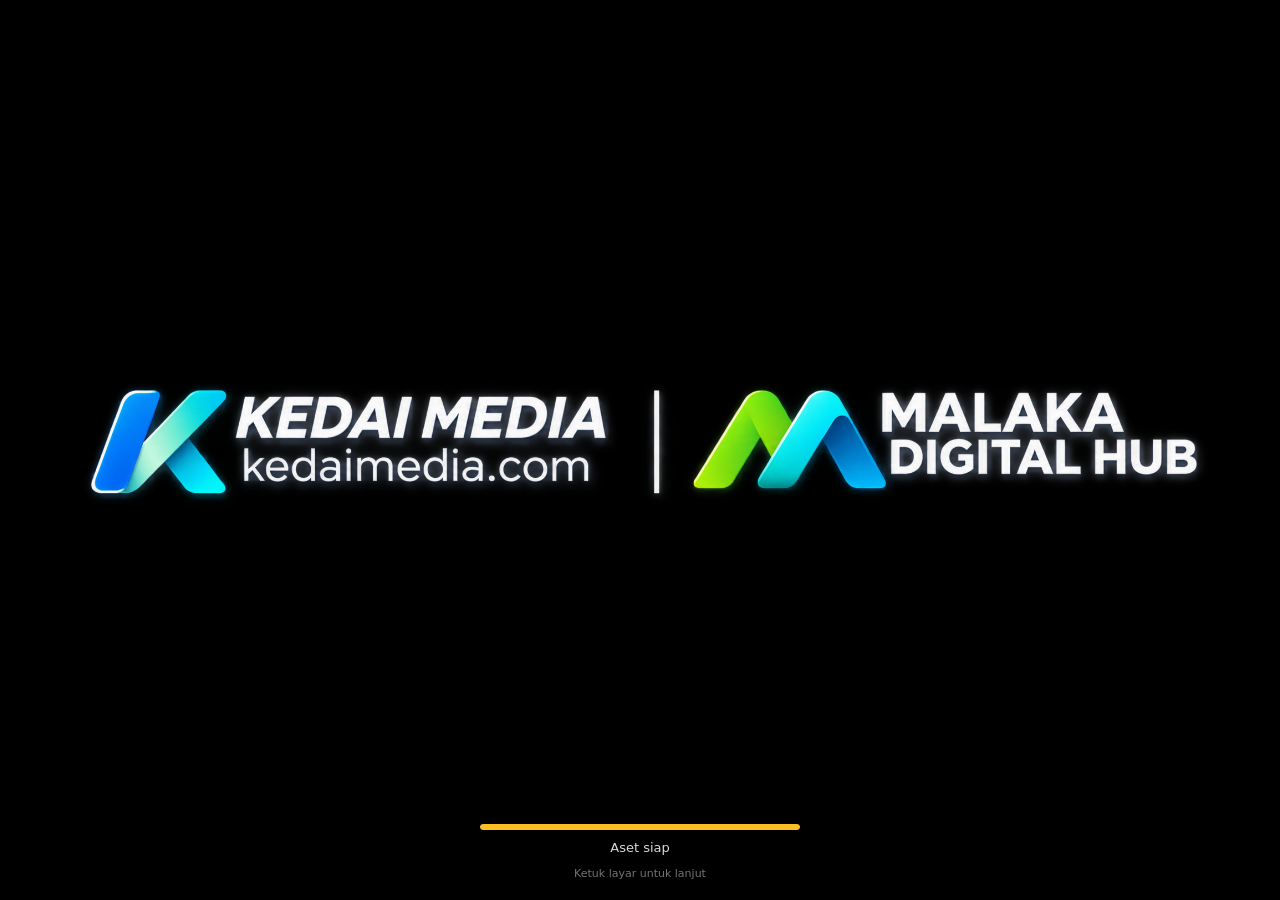
==== commit 26ec54dc: "v36: footprint 26 bangunan + migrasi save + peta baru (mangrove 0,52)" ====
--- a/index.html
+++ b/index.html
@@ -83,7 +83,7 @@
       <header class="menu-header">
         <div class="menu-partner"><img src="assets/menu/partner-logos.png" alt="KEDAI MEDIA — kedaimedia.com, dan MALAKA DIGITAL HUB"></div>
         <div class="menu-header-kanan">
-          <span id="menuPillVersi" class="menu-pill-versi">v35</span>
+          <span id="menuPillVersi" class="menu-pill-versi">v36</span>
           <button id="btnMenuBantuan" type="button" class="menu-ikon-btn" title="Cara bermain" aria-label="Cara bermain"><img src="assets/menu/crop/header-ikon-lingkaran-bantuan-kecil.png" alt=""></button>
           <button id="btnMenuProfil" type="button" class="menu-ikon-btn" title="Profil Pemain" aria-label="Profil Pemain"><img src="assets/menu/crop/header-ikon-lingkaran-profil-besar.png" alt=""></button>
           <button id="btnMenuPengaturan" type="button" class="menu-ikon-btn" title="Pengaturan" aria-label="Pengaturan"><img src="assets/menu/crop/header-ikon-lingkaran-pengaturan-kecil.png" alt=""></button>
@@ -529,8 +529,8 @@
   </div>
 </div>
 
-<script src="js/city-data.js?v=14"></script>
-<script src="js/city-skala.js?v=1"></script>
+<script src="js/city-data.js?v=15"></script>
+<script src="js/city-skala.js?v=2"></script>
 <script src="js/city-map.js?v=4"></script>
 <script src="js/city-utilitas.js?v=3"></script>
 <script src="js/city-bahagia.js?v=2"></script>
@@ -545,7 +545,7 @@
 <script src="js/city-diagnostik.js?v=5"></script>
 <script src="js/city-advisor.js?v=11"></script>
 <script src="js/city-layanan.js?v=2"></script>
-<script src="js/city.js?v=58"></script>
+<script src="js/city.js?v=59"></script>
 <script src="js/city-mobile.js?v=1"></script>
 <script src="js/city-tutorial.js?v=1"></script>
 <script src="js/city-ui-v24.js?v=6"></script>
